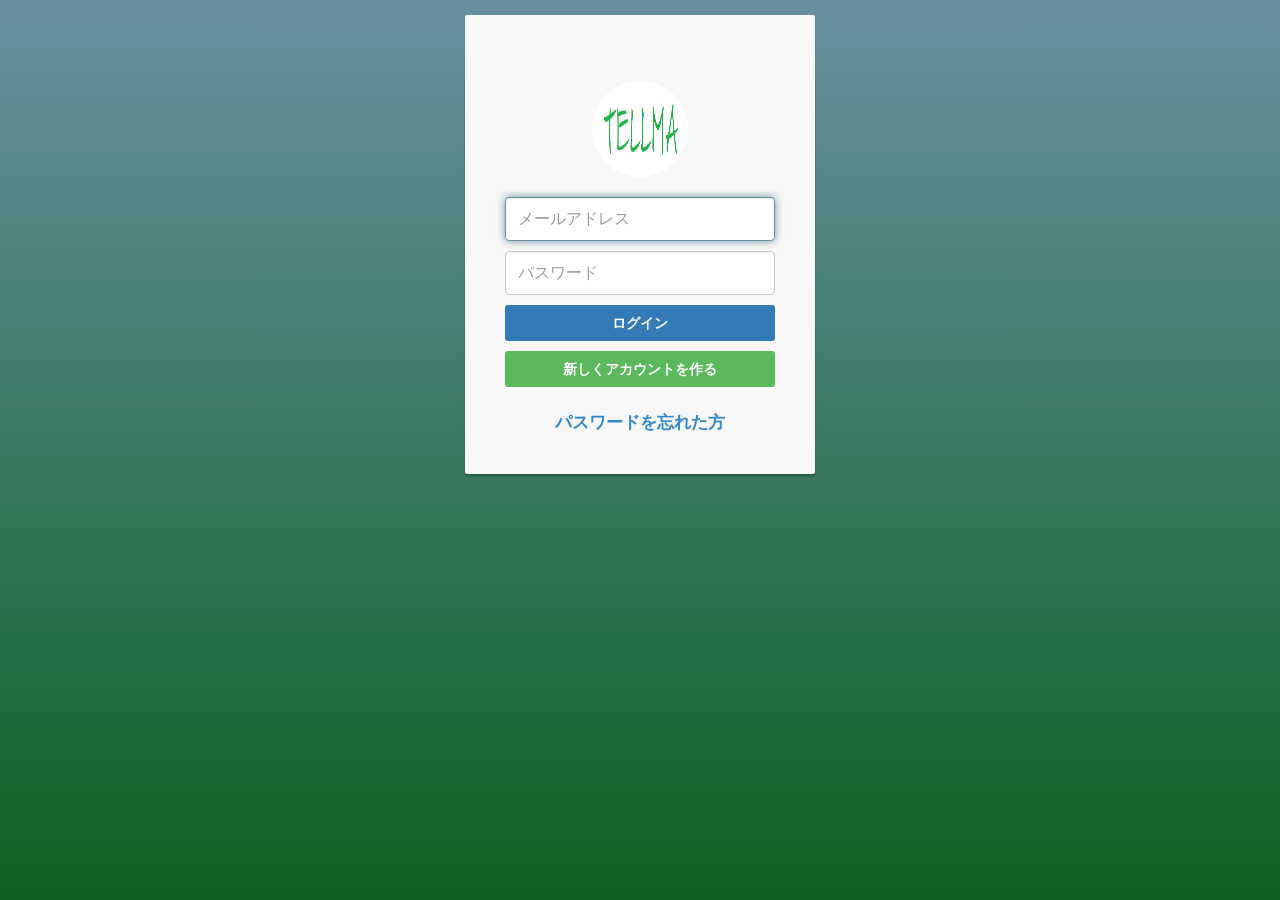
==== www/index.html @ a3631f99 "listfirstを追加。listfirst=bbslist+allclear。更新すると2回以上同じものが出るバグを修正。" ====
<!DOCTYPE HTML>
<html>
  <head>
    <meta charset="utf-8">
    <meta name="viewport" content="width=device-width, initial-scale=1, maximum-scale=1, user-scalable=no">
    <meta http-equiv="Content-Security-Policy" content="default-src * data:; style-src * 'unsafe-inline'; script-src * 'unsafe-inline' 'unsafe-eval'">
    
    <script src="components/loader.js"></script>
    <script src="lib/jquery/jquery-2.1.4.min.js"></script>
    <script src="lib/onsenui/js/onsenui.js"></script>
    <script src="lib/jquery/jquery.switch.js"></script>
    <script src="lib/bootstrap/bootstrap.js"></script>
    <script src="js/bbs.js"></script>
    <script src="js/rent.js"></script>
    <script src="js/login.js"></script>
    <script src="js/app.js"></script>
		<!-- Tuyen san --
  	<script type="text/javascript" src="lib/onsenui/js/angular.js"></script>
  	<script src="lib/onsenui/js/angular-onsenui.js"></script>
  	<script src="lib/socket.io-client/socket.io.js"></script>
		<!--------------->

    <link rel="stylesheet" href="components/loader.css">
    <link rel="stylesheet" href="lib/onsenui/css/onsenui.css">
    <link rel="stylesheet" href="lib/onsenui/css/onsen-css-components.css">
    <link rel="stylesheet" href="lib/jquery/jquery.switch.css">
    <link rel="stylesheet" href="lib/jquery/jquery.switch.theme.css">
    <link rel="stylesheet" href="lib/bootstrap/bootstrap.css">
    <link rel="stylesheet" href="css/style.css">
    <link rel="stylesheet" href="css/login.css">
		<!-- Tuyen san -->
	  <link rel="stylesheet" href="css/font-awesome.css">
	  <link rel="stylesheet" href="css/style-chat.css">
	  <link rel='stylesheet prefetch' href='https://fonts.googleapis.com/css?family=Open+Sans'>
		<!--------------->

    <script>
    //ons.bootstrap()
    ons.ready(function () {
      $("#myNavigator").on('postchange', function(event) {
              //全権取得
              console.log("postchange")
              listfirst();
              
             //console.log("aaa");
            // console.log($("#bbs-detail-var").html())
        });
        $(".btn-signin").html("aaaa");
        console.log($("#bbs-detail-var").html());
        console.log("Onsen UI is ready!");
        
        
    });
    /*
     window.fn.load = function(page) {
     var content = document.getElementById('content');
     var menu = document.getElementById('menu');
     content.load(page)
     .then(menu.close.bind(menu));
     };
     */
    </script>
  </head>
  <body>
  <ons-navigator id="myNavigator" page="page/login/login.html">
  </ons-navigator>
  
  <ons-template id="splitter.html">
    <ons-splitter id="mySplitter">
      <ons-splitter-side id="menu" side="left" collapse swipeable>
        <ons-page>
          <ons-list>
            <ons-list-item onclick="openSlide('page/home.html');listfirst();" tappable>
              Home
            </ons-list-item>
            <ons-list-item onclick="openSlide('page/bbs/bbs-write.html')" tappable>
              Settings
            </ons-list-item>
            <ons-list-item onclick="openSlide('chat.html')" tappable>
              Chat
            </ons-list-item>
          </ons-list>
        </ons-page>
      </ons-splitter-side>
      <ons-splitter-content id="content" page="page/home.html"></ons-splitter-content>
    </ons-splitter>
  </ons-template>
  
  <ons-template id="rent.html">
    <ons-page>
      <ons-list id="rent-lists">
        <ons-list-item class="rent-list" onclick="rentContent()">
          <div class="left"><ons-icon class="list__item__thumbnail" icon="ion-android-bicycle" size="2x"></ons-icon></div>
          <div class="center"><span class="list__item__title">空気入れ貸してください～～</span>
          <span class="list__item__subtitle">引っ越したばっかりで空気入れが無いので、誰か貸してください</span></div>
        </ons-list-item>
        <ons-list-item>
          <div class="left"><ons-icon class="list__item__thumbnail" icon="ion-person" size="2x"></ons-icon></div>
          <div class="center"><span class="list__item__title">脚立求む！！！</span>
          <span class="list__item__subtitle">電球を変えたいので、脚立誰かお貸しして頂けませんか？</span></div>
        </ons-list-item>
        <ons-list-item>
          <div class="left"><ons-icon class="list__item__thumbnail" icon="ion-battery-charging" size="2x"></ons-icon></div>
          <div class="center"><span class="list__item__title">充電器借してください！</span>
          <span class="list__item__subtitle">場所：名古屋工学院専門学校　iPhone用のおねがいします！</span></div>
        </ons-list-item>
      </ons-list>
      <ons-fab position="bottom right" onclick="popOpen('page/rent/rent-write.html')">
        <ons-icon icon="md-edit"></ons-icon>
      </ons-fab>
    </ons-page>
  </ons-template>
  
  <ons-template id="bbs.html">
    <ons-page><!--
      <ons-pull-hook threshold-height="220px" height="180px" id="refresh">
        Pull to refresh
      </ons-pull-hook>-->
      <!--
      <ons-pull-hook id="onRefresh">
        Pull to refresh
      </ons-pull-hook>
      <ons-button align="right" id="btn1" onclick="showPopover(this)">page1</ons-button>
      <ons-button align="right" id="btn2" onclick="bbsList()">page2</ons-button>
      <ons-button align="right" id="btn3" onclick="returnLocation()">page3</ons-button>
      <ons-button align="right" id="btn4" onclick="bbsContent()">page4</ons-button>-->
      <ons-list id="bbs-lists">
      </ons-list>
    
      <ons-speed-dial position="bottom right" direction="left">
        <ons-fab> 
          <ons-icon icon="md-plus"></ons-icon>
        </ons-fab>
        <ons-speed-dial-item class="wirte-ic" onclick="popOpen('page/bbs/bbs-write.html')">
          <ons-icon icon="ion-edit" ></ons-icon>
        </ons-speed-dial-item>
        <ons-speed-dial-item class="book-ic"  onclick="openDialog('location-list')">
          <ons-icon icon="ion-ios-bookmarks"></ons-icon>
        </ons-speed-dial-item>
        <ons-speed-dial-item class="location-ic" onclick="openDialog('location-regi')">
          <ons-icon icon="ion-android-pin"></ons-icon>
        </ons-speed-dial-item>
      </ons-speed-dial>
    </ons-page>
  </ons-template>
  
<ons-template id="bbs-detail.html" var="bbsDetail">
<ons-page>
  <ons-toolbar>
    <div class="left">
      <ons-back-button></ons-back-button>
    </div>
    <div class="center" id="bbs-detail-var" class="cccc">
      <!--熱田まつり開催！-->
    </div>
    <div class="right">
      <ons-toolbar-button id="refresh-icon">
        <ons-icon icon="ion-android-sync" onclick="bbsList()"></ons-icon>
      </ons-toolbar-button>
    </div>
  </ons-toolbar>
  <div id="bbs-detail" class="col" style="font-size:14px">
    <h4 id="bbs-detail-title"><!--第70回海の日名古屋みなと祭花火大会--></h4><br>
    <p id="bbs-detail-content">
    <!--愛知県名古屋市港区 / 名古屋港ガーデンふ頭一帯<br><br>
    開催日時  2016年7月18日（月） 19:30～20:20<br>
    荒天の場合  雨天決行(荒天時は中止)<br>
    打ち上げ場所	打ち上げ場所を地図で見る<br> 
    交通 名古屋市営地下鉄名古屋港駅すぐ、名古屋市営地下鉄築地口駅から徒歩約10分、あおなみ線稲永駅から徒歩約30分　※当日は会場周辺で交通規制あり
    駐車場	× 
    問い合わせ先	052-654-7894　海の日名古屋みなと祭協賛会事務局(名古屋港管理組総務部総務課広報・にぎわい振興室内
    HP	公式ホームページほか、関連サイトはこちら
    有料席	なし</p>-->
      <!--イベント名  熱田まつり（尚武祭）<br>
      日程  2016年06月05日
      時間	10:00～　花火は19:40～20：30頃
      会場名	熱田神宮とその周辺
      イベント内容	
      熱田神宮における最も重要で荘厳な祭。10:00より勅使参向のもと、祭典が執り行われ、境内では終日に亘り武道や芸能が奉納される。夕刻より献灯まきわらが点灯され、神宮公園から花火が約1000発（19：40～20：30頃）も上がる。※花火見物は地下鉄「西高蔵」で。
      熱田まつり奉納行事表
      交通規制について
      料金	無料
      料金詳細	-
      お問い合わせ先	-
      TEL	052-671-4153
      FAX	-
      ホームページ	http://www.atsutajingu.or.jp/jingu/
      アクセス	地下鉄「神宮西」・ＪＲ「熱田」・名鉄「神宮前」
      -->
      <section align="right" style="margin: 12px 8px 3px 0px">
        <ons-button id="bbs-reply"><ons-icon size="15px" icon="ion-reply"></ons-icon><span style="margin-left:10px">記事に返信</span></ons-button>
      </section>
    </div>
    <div id="bbs-cmt-lists">
      <ons-row id="1" style="margin:3px 7px;" class="row bbs-cmt-list">
        <div align="top" style="padding:10px 0px 5px 10px;margin:0px;width:50px;height:50px" class="col bbs-cmt-image">
          <ons-icon icon="ion-person" size="2x"></ons-icon>
        </div>
        <div style="margin:0px;padding:8px 10px 8px 10px;font-size:12px" class="col bbs-cmt-cmt">
          めっちゃいきてぇ～～～<br>
          楽しみすぎてる！！！！！
        </div>
      </ons-row>
    </div>
</ons-page>
</ons-template>

<ons-popover direction="down up" id="popover" cancelable>
  <div style="padding: 10px; text-align: center;">
    <p>
      This is a popover
    </p>
    <p>
      <ons-button onclick="hidePopover()">Close</ons-button>
    </p>
  </div>
</ons-popover>

<!-- Alert ---------------->
<ons-popover id="alert-msg" cancelable>
  <ons-list>
    <ons-list-item class="list__item--tappable list__item__line-height" modifier="chevron">Numbers</ons-list-item>
    <ons-list-item class="list__item--tappable list__item__line-height" modifier="chevron">One</ons-list-item>
    <ons-list-item class="list__item--tappable list__item__line-height" modifier="chevron">Two</ons-list-item>
  </ons-list>
</ons-popover>
<!------------------------->

<ons-list-item id="bbs-list" class="bbs-list bbs-list-seed">
  <span class="keijiban_id" id="0" hidden></span>
  <div class="left"><ons-icon class="list__item__thumbnail" icon="ion-clipboard" size="2x"></ons-icon></div>
  <div class="center"><span class="list__item__title">Cutest kitty</span>
  <span class="list__item__subtitle">On the Internet</span></div>
</ons-list-item>

<!-- Location ------------------>
<ons-dialog id="location-list">
  <div style="text-align: center; padding: 10px;">
      <p>Location List</p>
    <div align="center" id="location-edit">
    <input onchange="locationEdit()" type="checkbox" name="on-off-flip" data-on-text="編集" data-off-text="編集" id="on-off-flip" data-role="flipswitch" >
    </div>
      <ons-list-item tappable>
        <label for="check-1" class="center">
          <ons-input id="location1" modifier="underbar" placeholder="" float value="友人"></ons-input>
        </label>
        <label class="right">
          <ons-input type="checkbox" input-id="check-1" hidden></ons-input>
        </label>
      </ons-list-item>
      <ons-list-item tappable>
        <label for="check-2" class="center">
          <ons-input id="location1" modifier="underbar" placeholder="" float value="学校"></ons-input>
        </label>
        <label class="right">
          <ons-input type="checkbox" input-id="check-2"></ons-input>
        </label>
      </ons-list-item>
      <ons-list-item tappable>
        <label for="check-3" class="center">
          <ons-input id="location1" modifier="underbar" placeholder="" float value="実家"></ons-input>
        </label>
        <label class="right">
          <ons-input type="checkbox" input-id="check-3"></ons-input>
        </label>
      </ons-list-item>
    </ons-list>
    <ons-button id="loclist" onclick="closeDialog('location-list')">閉じる</ons-button>
  </div>
</ons-dialog>

<ons-dialog id="dialog.html" cancelable>
<ons-list>
    <ons-list-item modifier="tappable">
      Foo
    </ons-list-item>
    <ons-list-item modifier="tappable">
      Bar
    </ons-list-item>
    <ons-list-item modifier="tappable">
      Hoge
    </ons-list-item>
  </ons-list>
</ons-dialog>

<ons-dialog id="location-regi">
  <div style="text-align: center; padding: 30px;">
    <p>
      現在位置を登録しますか？
    </p>
    <div><ons-input style="width:200px" id="name" modifier="underbar" placeholder="場所名" float></ons-input></div>
    <ons-button onclick="closeDialog('location-regi')">閉じる</ons-button>
    <ons-button onclick="locationRegi('location-regi')">登録</ons-button>
  </div>
</ons-dialog>

<ons-dialog id="dialog-2.html" cancelable>
  <div class="alert-dialog-footer">
    <ons-list-item tappable onclick="getPhoto2 ()" >写真を撮影する</ons-list-item>
    <ons-list-item tappable onclick="getPhoto ()" >アルバムから選択する</ons-list-item> 
  </div>
</ons-dialog>

<ons-dialog id="load-dialog" style="opacity:0.4">
  <div align="center" >
    <ons-progress-circular indeterminate></ons-progress-circular>
  </div>
</ons-dialog>
<!-- ゴミ ---------
<ons-template id="bbs-write.html">
</ons-template>

<ons-template id="rent-write.html">
</ons-template>

<ons-template id="bbs-content.html">
</ons-template>

<ons-template id="rent-content.html">
</ons-template>

<ons-template id="settings.html">
  <ons-page>
    <ons-toolbar>
      <div class="left">
        <ons-toolbar-button onclick="menuOpen()">
          <ons-icon icon="md-menu"></ons-icon>
        </ons-toolbar-button>
      </div>
      <div class="center">
        Settings
      </div>
    </ons-toolbar>
  </ons-page>
</ons-template>

<ons-template id="about.html">
  <ons-page>
    <ons-toolbar>
      <div class="left">
        <ons-toolbar-button onclick="fn.open()">
          <ons-icon icon="md-menu"></ons-icon>
        </ons-toolbar-button>
      </div>
      <div class="center">
        About
      </div>
    </ons-toolbar>
  </ons-page>
</ons-template>
------------
<!--
<script>  
  $(function(){
    myNavigator.pushPage("page/login/login.html",{ animation : 'lift' });
  });
</script>
-->
</body>
</html>
---- www/components/loader.css ----
/**
 * This is an auto-generated code by Monaca JS/CSS Components.
 * Please do not edit by hand.
 */

/*** <GENERATED> ***/
---- www/lib/onsenui/css/onsenui.css ----
/*! onsenui - v2.0.0-rc.1 - 2016-04-28 */
/*
Copyright 2013-2015 ASIAL CORPORATION

Licensed under the Apache License, Version 2.0 (the "License");
you may not use this file except in compliance with the License.
You may obtain a copy of the License at

   http://www.apache.org/licenses/LICENSE-2.0

Unless required by applicable law or agreed to in writing, software
distributed under the License is distributed on an "AS IS" BASIS,
WITHOUT WARRANTIES OR CONDITIONS OF ANY KIND, either express or implied.
See the License for the specific language governing permissions and
limitations under the License.

 */

@import url("font_awesome/css/font-awesome.min.css");
@import url("ionicons/css/ionicons.min.css");
@import url("material-design-iconic-font/css/material-design-iconic-font.min.css");

/* custom elements */
ons-page, ons-navigator,
ons-split-view, ons-sliding-menu, ons-tabbar,
ons-gesture-detector {
  display: block;
}

ons-navigator,
ons-tabbar {
  position: absolute;
  top: 0;
  left: 0;
  bottom: 0;
  right: 0;
  overflow: hidden;
}

ons-tab {
  -webkit-transform: translate3d(0, 0, 0);
          transform: translate3d(0, 0, 0);
}

ons-page, ons-navigator, ons-tabbar, ons-sliding-menu, ons-split-view {
  z-index: 2;
}

ons-fab {
  z-index: 3;
}

* {
  -webkit-touch-callout: none;
  -webkit-user-select: none;
  -webkit-tap-highlight-color: rgba(0, 0, 0, 0) !important;
}

input, textarea {
  -webkit-user-select: auto;
}

ons-toolbar:not([inline]), ons-bottom-toolbar {
  position: absolute;
  left: 0;
  right: 0;
  z-index: 10000;
}
ons-toolbar:not([inline]) {
  top: 0;
}
ons-bottom-toolbar {
  bottom: 0;
}

.page, .page__content {
  background-color: transparent !important;
  background: transparent !important;
}

.page__content {
  overflow: auto;
  -webkit-overflow-scrolling: touch;
  z-index: 0;
  -ms-touch-action: pan-y;
}

.navigation-bar + .page__background + .page__content {
  margin-top: -1px;
  top: 44px;
}

.navigation-bar--material + .page__background + .page__content {
  top: 56px;
}

.page[status-bar-fill] > .page__content {
  top: 20px;
}

.page[status-bar-fill] > .navigation-bar {
  padding-top: 20px;
  box-sizing: content-box;
}

.page[status-bar-fill] > .navigation-bar + .page__background + .page__content {
  top: 64px;
}

.page[status-bar-fill] > .navigation-bar--material + .page__background + .page__content {
  top: 76px;
}

ons-tabbar[status-bar-fill] > .tab-bar--top__content {
  top: 71px;
}

ons-tabbar[status-bar-fill] > .tab-bar--top {
  padding-top: 22px;
}

ons-tabbar[position="top"] .page[status-bar-fill] > .page__content {
  top: 0px;
}

.navigation-bar + .page__background + .page__content ons-tabbar[status-bar-fill] > .tab-bar--top {
  top: 0px;
}

.navigation-bar + .page__background + .page__content ons-tabbar[status-bar-fill] > .tab-bar--top__content {
  top: 49px;
}

.page-with-bottom-toolbar > .page__content {
  bottom: 44px;
}

ons-dialog[disabled] > .dialog,
ons-alert-dialog[disabled],
ons-popover[disabled] {
  pointer-events: none;
  opacity: 0.75;
}

ons-list-item[disabled] {
   pointer-events: none;
}

ons-pull-hook {
  position: absolute;
  left: 0;
  right: 0;
  margin: auto;
  text-align: center;
  z-index: 20002;
}

ons-splitter {
  overflow: hidden;
}

ons-splitter, ons-splitter-mask, ons-splitter-content, ons-splitter-side {
  display: block;
  position: absolute;
  left: 0;
  right: 0;
  top: 0;
  bottom: 0;
  box-sizing: border-box;
  z-index: 0;
}

ons-splitter-mask {
  z-index: 2;
  background-color: rgba(0, 0, 0, 0.1);
  display: none;
  opacity: 0;
}

ons-splitter-content {
  z-index: 1;
}

ons-splitter-side {
  right: auto;
  z-index: 1;
}

ons-splitter-side[side="right"] {
  right: 0;
  left: auto;
}

ons-splitter-side[mode="collapse"] {
  z-index: 3;
  left: auto;
  right: 100%;
}

ons-splitter-side[side="right"][mode="collapse"] {
  right: auto;
  left: 100%;
}

ons-toolbar-button > ons-icon[icon*="ion-"] {
  font-size: 26px;
}

ons-range {
  display: inline-block;
}

ons-range > input {
  min-width: 50px;
  width: 100%;
}

/*
Copyright 2013-2015 ASIAL CORPORATION

Licensed under the Apache License, Version 2.0 (the "License");
you may not use this file except in compliance with the License.
You may obtain a copy of the License at

   http://www.apache.org/licenses/LICENSE-2.0

Unless required by applicable law or agreed to in writing, software
distributed under the License is distributed on an "AS IS" BASIS,
WITHOUT WARRANTIES OR CONDITIONS OF ANY KIND, either express or implied.
See the License for the specific language governing permissions and
limitations under the License.

 */

ons-carousel {
  display: block;
  position: relative;
  width: 100%;
  overflow: hidden;
}

ons-carousel-item {
  display: block;
  height: 100%;
  visibility: hidden;
}

ons-carousel[fullscreen] {
  position: absolute;
  top: 0px;
  right: 0px;
  left: 0px;
  bottom: 0px;
  box-sizing: border-box;
}

ons-carousel[disabled] {
  pointer-events: none;
  opacity: 0.75;
}

ons-row {
  display: -webkit-box;
  display: -moz-flex;
  display: flex;
  flex-wrap: wrap;
  width: 100%;
  box-sizing: border-box;
}

ons-row[vertical-align="top"], ons-row[align="top"] {
  -webkit-box-align: start;
  box-align: start;
  -moz-align-items: flex-start;
  -ms-grid-row-align: flex-start;
      align-items: flex-start;
}

ons-row[vertical-align="bottom"], ons-row[align="bottom"] {
  -webkit-box-align: end;
  box-align: end;
  -moz-align-items: flex-end;
  -ms-grid-row-align: flex-end;
      align-items: flex-end;
}

ons-row[vertical-align="center"], ons-row[align="center"] {
  -webkit-box-align: center;
  box-align: center;
  -moz-align-items: center;
  -ms-grid-row-align: center;
      align-items: center;
  text-align: inherit;
}

ons-row + ons-row {
  padding-top: 0;
}

ons-col {
  -webkit-box-flex: 1;
  -moz-flex: 1;
  flex: 1;
  display: block;
  width: 100%;
  box-sizing: border-box;
}

ons-col[vertical-align="top"], ons-col[align="top"] {
  align-self: flex-start;
}

ons-col[vertical-align="bottom"], ons-col[align="bottom"] {
  align-self: flex-end; }

ons-col[vertical-align="center"], ons-col[align="center"] {
  -webkit-align-self: center;
  -moz-align-self: center;
  -ms-flex-item-align: center;
  text-align: inherit;
}


/*
Copyright 2013-2015 ASIAL CORPORATION

Licensed under the Apache License, Version 2.0 (the "License");
you may not use this file except in compliance with the License.
You may obtain a copy of the License at

   http://www.apache.org/licenses/LICENSE-2.0

Unless required by applicable law or agreed to in writing, software
distributed under the License is distributed on an "AS IS" BASIS,
WITHOUT WARRANTIES OR CONDITIONS OF ANY KIND, either express or implied.
See the License for the specific language governing permissions and
limitations under the License.

 */

.ons-icon {
  display: inline-block;
  font-style: normal;
  font-weight: normal;
  -webkit-font-smoothing: antialiased;
  -moz-osx-font-smoothing: grayscale;
}

.ons-icon--ion {
  line-height: 0.75em;
  vertical-align: -25%;
}

ons-icon[spin] {
  -webkit-animation: ons-icon-spin 2s infinite linear;
  animation: ons-icon-spin 2s infinite linear;
}

@-webkit-keyframes ons-icon-spin {
  0% {
    -webkit-transform: rotate(0deg);
  }
  100% {
    -webkit-transform: rotate(359deg);
  }
}

@keyframes ons-icon-spin {
  0% {
    -webkit-transform: rotate(0deg);
    transform: rotate(0deg);
  }
  100% {
    -webkit-transform: rotate(359deg);
    transform: rotate(359deg);
  }
}

.ons-icon[rotate="90"] {
  -webkit-transform: rotate(90deg);
  transform: rotate(90deg);
}

.ons-icon[rotate="180"] {
  -webkit-transform: rotate(180deg);
  transform: rotate(180deg);
}

.ons-icon[rotate="270"] {
  -webkit-transform: rotate(270deg);
  transform: rotate(270deg);
}

ons-icon[fixed-width] {
  width: 1.28571429em;
  text-align: center;
}

.ons-icon--lg {
  font-size: 1.33333333em;
  line-height: 0.75em;
  vertical-align: -15%;
}

.ons-icon--2x {
  font-size: 2em;
}

.ons-icon--3x {
  font-size: 3em;
}

.ons-icon--4x {
  font-size: 4em;
}

.ons-icon--5x {
  font-size: 5em;
}

ons-input {
  display: inline-block;
  position: relative;
}

ons-input .text-input__container {
  width: 100%;
  display: inline-block;
}

ons-input .text-input--material__label {
  position: absolute;
  left: 0px;
  top: 2px;
  font-size: 16px;
  font-weight: 400;
  font-family: 'Roboto', 'Noto', sans-serif;
  pointer-events: none;
}

ons-input .text-input__label:not(.text-input--material__label) {
  display: none;
}

ons-input .text-input__label--active {
  transform: translate(0, -75%) scale(0.75);
  -webkit-transform: translate(0, -75%) scale(0.75);
  transform-origin: left top;
  -webkit-transform-origin: left top;
  -webkit-transition: color 0.1s ease-in, -webkit-transform 0.1s ease-in;
  transition: color 0.1s ease-in, -webkit-transform 0.1s ease-in;
  transition: transform 0.1s ease-in, color 0.1s ease-in;
  transition: transform 0.1s ease-in, color 0.1s ease-in, -webkit-transform 0.1s ease-in;
  -webkit-transition: transform 0.1s ease-in, color 0.1s ease-in;
}

ons-input:not([float]) .text-input__label--active {
  display: none;
}

ons-input[disabled] {
  opacity: 0.5;
  pointer-events: none;
}

ons-input input.text-input--material::-webkit-input-placeholder {
  color: transparent;
}

ons-input input.text-input--material::-moz-placeholder {
  color: transparent;
}

ons-input input.text-input--material:-ms-input-placeholder {
  color: transparent;
}

/*
Copyright 2013-2015 ASIAL CORPORATION

Licensed under the Apache License, Version 2.0 (the "License");
you may not use this file except in compliance with the License.
You may obtain a copy of the License at

   http://www.apache.org/licenses/LICENSE-2.0

Unless required by applicable law or agreed to in writing, software
distributed under the License is distributed on an "AS IS" BASIS,
WITHOUT WARRANTIES OR CONDITIONS OF ANY KIND, either express or implied.
See the License for the specific language governing permissions and
limitations under the License.

 */

ons-progress-bar {
  display: block;
}

ons-progress-circular {
  display: inline-block;
  width: 42px;
  height: 42px;
}

ons-progress-circular > svg.progress-circular {
  width: 100%;
  height: 100%;
}

/*
Copyright 2013-2015 ASIAL CORPORATION

Licensed under the Apache License, Version 2.0 (the "License");
you may not use this file except in compliance with the License.
You may obtain a copy of the License at

   http://www.apache.org/licenses/LICENSE-2.0

Unless required by applicable law or agreed to in writing, software
distributed under the License is distributed on an "AS IS" BASIS,
WITHOUT WARRANTIES OR CONDITIONS OF ANY KIND, either express or implied.
See the License for the specific language governing permissions and
limitations under the License.

 */
.ripple {
  display: block;
  position: absolute;
  overflow: hidden;
  top: 0;
  left: 0;
  right: 0;
  bottom: 0;
  pointer-events: none;
}

ons-list-item .ripple__wave, ons-list-item .ripple__background,
.button--material--flat .ripple__wave, .button--material--flat .ripple__background{
  background: rgba(189, 189, 189, 0.3);
}

.ripple__background {
  background: rgba(255, 255, 255, 0.2);
  position: absolute;
  top: 0;
  left: 0;
  right: 0;
  bottom: 0;
  opacity: 0;
  pointer-events: none;
}

.ripple__wave {
  background: rgba(255, 255, 255, 0.2);
  width: 0;
  height: 0;
  border-radius: 50%;
  position: absolute;
  top: 0;
  left: 0;
  z-index: 0;
  pointer-events: none;
}

/*
Copyright 2013-2015 ASIAL CORPORATION

Licensed under the Apache License, Version 2.0 (the "License");
you may not use this file except in compliance with the License.
You may obtain a copy of the License at

   http://www.apache.org/licenses/LICENSE-2.0

Unless required by applicable law or agreed to in writing, software
distributed under the License is distributed on an "AS IS" BASIS,
WITHOUT WARRANTIES OR CONDITIONS OF ANY KIND, either express or implied.
See the License for the specific language governing permissions and
limitations under the License.

*/

ons-sliding-menu {
  position: absolute;
  left: 0px;
  right: 0px;
  top: 0px;
  bottom: 0px;
  z-index: 0;
  overflow-x: hidden;
}

.onsen-sliding-menu__menu,
.onsen-sliding-menu__main {
  position: absolute;
  top: 0px;
  left: 0px;
  bottom: 0px;
  right: 0px;
  z-index: 0;
  margin: 0;
  padding: 0;
}

.onsen-sliding-menu__menu {
  opacity: 0;
}


/*
Copyright 2013-2015 ASIAL CORPORATION

Licensed under the Apache License, Version 2.0 (the "License");
you may not use this file except in compliance with the License.
You may obtain a copy of the License at

   http://www.apache.org/licenses/LICENSE-2.0

Unless required by applicable law or agreed to in writing, software
distributed under the License is distributed on an "AS IS" BASIS,
WITHOUT WARRANTIES OR CONDITIONS OF ANY KIND, either express or implied.
See the License for the specific language governing permissions and
limitations under the License.

*/

ons-split-view {
  position: absolute;
  left: 0px;
  right: 0px;
  top: 0px;
  bottom: 0px;
  z-index: 0;
  overflow: hidden;
}

.onsen-split-view__secondary {
  opacity: 0;
  width: 100%;
}

.onsen-split-view__secondary,
.onsen-split-view__main {
  position: absolute;
  top: 0px;
  left: 0px;
  bottom: 0px;
  right: 0px;
  z-index: 0;
  overflow-x: hidden; 
}
---- www/lib/onsenui/css/onsen-css-components.css ----
html {
  height: 100%;
  width: 100%;
}
body {
  position: absolute;
  top: 0;
  right: 0;
  left: 0;
  bottom: 0;
  padding: 0;
  margin: 0;
  -webkit-text-size-adjust: 100%;
}
*:not(input):not(textarea):not(select) {
  -webkit-user-select: none;
  -moz-user-select: none;
  -ms-user-select: none;
  user-select: none;
}
* {
  -webkit-tap-highlight-color: rgba(0,0,0,0);
}
input:active,
input:focus,
textarea:active,
textarea:focus,
select:active,
select:focus {
  outline: none;
}
h1 {
  font-size: 36px;
}
h2 {
  font-size: 30px;
}
h3 {
  font-size: 24px;
}
h4,
h5,
h6 {
  font-size: 18px;
}
.page {
  font-family: -apple-system, 'Helvetica Neue', Helvetica, Arial, 'Lucida Grande', sans-serif;
  -webkit-font-smoothing: antialiased;
  -moz-osx-font-smoothing: grayscale;
  font-weight: 400;
  font-size: 17px;
  background-color: #f9f9f9;
  position: absolute;
  top: 0px;
  left: 0px;
  right: 0px;
  bottom: 0px;
  overflow: visible;
  font-size: 17px;
  color: #1f1f21;
  -ms-overflow-style: none;
  -webkit-transform: translate3d(0, 0, 0);
  -moz-transform: translate3d(0, 0, 0);
  -o-transform: translate3d(0, 0, 0);
  transform: translate3d(0, 0, 0);
}
.page::-webkit-scrollbar {
  display: none;
}
.page__content {
  background-color: #f9f9f9;
  position: absolute;
  top: 0px;
  left: 0px;
  right: 0px;
  bottom: 0px;
  -webkit-box-sizing: border-box;
  -moz-box-sizing: border-box;
  box-sizing: border-box;
}
.page__background {
  background-color: #f9f9f9;
  position: absolute;
  top: 0px;
  left: 0px;
  right: 0px;
  bottom: 0px;
  -webkit-box-sizing: border-box;
  -moz-box-sizing: border-box;
  box-sizing: border-box;
}
.content-padded {
  padding: 8px;
}
.page--material {
  font-family: 'Roboto', 'Noto', sans-serif;
  -webkit-font-smoothing: antialiased;
}
.page--material__content {
  font-family: 'Roboto', 'Noto', sans-serif;
  -webkit-font-smoothing: antialiased;
  font-weight: 400;
}
.page--material__content h1,
.page--material__content h2,
.page--material__content h3,
.page--material__content h4,
.page--material__content h5 {
  font-family: 'Roboto', 'Noto', sans-serif;
  -webkit-font-smoothing: antialiased;
  font-weight: 400;
}
.page--material__background {
  background-color: #fff;
}
/* topdoc
  name: Switch
  class: switch
  modifiers:
    :focus: Focus state
    :disabled: Disabled state
  markup:
    <label class="switch">
      <input type="checkbox" class="switch__input">
      <div class="switch__toggle">
        <div class="switch__handle"></div>
      </div>
    </label>
    <label class="switch">
      <input type="checkbox" class="switch__input" checked>
      <div class="switch__toggle">
        <div class="switch__handle"></div>
      </div>
    </label>
    <label class="switch">
      <input type="checkbox" class="switch__input" disabled>
      <div class="switch__toggle">
        <div class="switch__handle"></div>
      </div>
    </label>
*/
.switch {
  position: relative;
  display: inline-block;
  vertical-align: top;
  -webkit-box-sizing: border-box;
  -moz-box-sizing: border-box;
  box-sizing: border-box;
  -webkit-background-clip: padding-box;
  background-clip: padding-box;
  position: relative;
  overflow: hidden;
  min-width: 51px;
  font-size: 17px;
  padding: 0 20px;
  border: none;
  overflow: visible;
  width: 51px;
  height: 32px;
  z-index: 0;
  text-align: left;
}
.switch__input {
  position: absolute;
  overflow: hidden;
  right: 0px;
  top: 0px;
  left: 0px;
  bottom: 0px;
  padding: 0;
  border: 0;
  opacity: 0.001;
  z-index: 1;
  vertical-align: top;
  outline: none;
  width: 100%;
  height: 100%;
  margin: 0;
  -webkit-appearance: none;
  appearance: none;
  z-index: -1;
}
.switch__toggle {
  background-color: #fff;
  position: absolute;
  top: 0px;
  left: 0px;
  right: 0px;
  bottom: 0px;
  -webkit-border-radius: 30px;
  border-radius: 30px;
  -webkit-transition-property: all;
  -moz-transition-property: all;
  -o-transition-property: all;
  transition-property: all;
  -webkit-transition-duration: 0.35s;
  -moz-transition-duration: 0.35s;
  -o-transition-duration: 0.35s;
  transition-duration: 0.35s;
  -webkit-transition-timing-function: ease-out;
  -moz-transition-timing-function: ease-out;
  -o-transition-timing-function: ease-out;
  transition-timing-function: ease-out;
  -webkit-box-shadow: inset 0 0 0 2px #e5e5e5;
  box-shadow: inset 0 0 0 2px #e5e5e5;
}
.switch__handle {
  -webkit-box-sizing: border-box;
  -moz-box-sizing: border-box;
  box-sizing: border-box;
  -webkit-background-clip: padding-box;
  background-clip: padding-box;
  position: absolute;
  content: '';
  -webkit-border-radius: 28px;
  border-radius: 28px;
  height: 28px;
  width: 28px;
  background-color: #fff;
  left: 1px;
  top: 2px;
  -webkit-transition-property: all;
  -moz-transition-property: all;
  -o-transition-property: all;
  transition-property: all;
  -webkit-transition-duration: 0.35s;
  -moz-transition-duration: 0.35s;
  -o-transition-duration: 0.35s;
  transition-duration: 0.35s;
  -webkit-transition-timing-function: cubic-bezier(0.59, 0.01, 0.5, 0.99);
  -moz-transition-timing-function: cubic-bezier(0.59, 0.01, 0.5, 0.99);
  -o-transition-timing-function: cubic-bezier(0.59, 0.01, 0.5, 0.99);
  transition-timing-function: cubic-bezier(0.59, 0.01, 0.5, 0.99);
  -webkit-box-shadow: 0 0 0 1px #e4e4e4, 0 3px 2px rgba(0,0,0,0.25);
  box-shadow: 0 0 0 1px #e4e4e4, 0 3px 2px rgba(0,0,0,0.25);
}
.switch--active .switch__handle {
  -webkit-transition-duration: 0s;
  -moz-transition-duration: 0s;
  -o-transition-duration: 0s;
  transition-duration: 0s;
}
input:checked + .switch__toggle {
  -webkit-box-shadow: inset 0 0 0 2px #5198db;
  box-shadow: inset 0 0 0 2px #5198db;
  background-color: #5198db;
}
input:checked + .switch__toggle .switch__handle {
  left: 21px;
  -webkit-box-shadow: 0 3px 2px rgba(0,0,0,0.25);
  box-shadow: 0 3px 2px rgba(0,0,0,0.25);
}
input:disabled + .switch__toggle {
  opacity: 0.3;
  cursor: default;
  pointer-events: none;
}
.switch__touch {
  position: absolute;
  top: -5px;
  bottom: -5px;
  left: -10px;
  right: -10px;
}
/* topdoc
  name: Material Switch
  use: Switch
  modifiers:
    :focus: Focus state
    :disabled: Disabled state
  markup:
    <label class="switch switch--material">
      <input type="checkbox" class="switch__input switch--material__input">
      <div class="switch__toggle switch--material__toggle">
        <div class="switch__handle switch--material__handle">
        </div>
      </div>
    </label>
    <label class="switch switch--material">
      <input type="checkbox" class="switch__input switch--material__input" checked>
      <div class="switch__toggle switch--material__toggle">
        <div class="switch__handle switch--material__handle">
        </div>
      </div>
    </label>
    <label class="switch switch--material">
      <input type="checkbox" class="switch__input switch--material__input" disabled>
      <div class="switch__toggle switch--material__toggle">
        <div class="switch__handle switch--material__handle">
        </div>
      </div>
    </label>
*/
.switch.switch--material {
  width: 36px;
  height: 24px;
  padding: 0 10px;
  min-width: 36px;
}
.switch.switch--material .switch__toggle {
  background-color: #b0afaf;
  margin-top: 5px;
  height: 14px;
  -webkit-box-shadow: none;
  box-shadow: none;
}
.switch.switch--material .switch__input {
  position: absolute;
  overflow: hidden;
  right: 0px;
  top: 0px;
  left: 0px;
  bottom: 0px;
  padding: 0;
  border: 0;
  opacity: 0.001;
  z-index: 1;
  vertical-align: top;
  outline: none;
  width: 100%;
  height: 100%;
  margin: 0;
  -webkit-appearance: none;
  appearance: none;
  z-index: -1;
}
.switch.switch--material .switch__handle {
  background-color: #f1f1f1;
  left: 0px;
  margin-top: -5px;
  width: 20px;
  height: 20px;
  -webkit-box-shadow: 0 4px 5px 0 rgba(0,0,0,0.14), 0 1px 10px 0 rgba(0,0,0,0.12), 0 2px 4px -1px rgba(0,0,0,0.4);
  box-shadow: 0 4px 5px 0 rgba(0,0,0,0.14), 0 1px 10px 0 rgba(0,0,0,0.12), 0 2px 4px -1px rgba(0,0,0,0.4);
}
.switch.switch--material input:checked + .switch__toggle {
  background-color: #77c2bb;
  -webkit-box-shadow: none;
  box-shadow: none;
}
.switch.switch--material input:checked + .switch__toggle .switch__handle {
  left: 16px;
  background-color: #009688;
  -webkit-box-shadow: 0 2px 2px 0 rgba(0,0,0,0.14), 0 1px 5px 0 rgba(0,0,0,0.12), 0 3px 1px -2px rgba(0,0,0,0.2);
  box-shadow: 0 2px 2px 0 rgba(0,0,0,0.14), 0 1px 5px 0 rgba(0,0,0,0.12), 0 3px 1px -2px rgba(0,0,0,0.2);
}
.switch.switch--material input:disabled + .switch__toggle {
  opacity: 0.3;
  cursor: default;
  pointer-events: none;
}
.switch.switch--material .switch__handle:before {
  background: transparent;
  content: '';
  display: block;
  width: 100%;
  height: 100%;
  -webkit-border-radius: 50%;
  border-radius: 50%;
  z-index: -1;
  -webkit-box-shadow: 0px 0px 0px 0px rgba(0,0,0,0.12);
  box-shadow: 0px 0px 0px 0px rgba(0,0,0,0.12);
  -webkit-transition: -webkit-box-shadow 0.1s linear;
  -moz-transition: box-shadow 0.1s linear;
  -o-transition: box-shadow 0.1s linear;
  transition: box-shadow 0.1s linear;
}
.switch.switch--material.switch--active .switch__handle:before {
  -webkit-box-shadow: 0px 0px 0px 14px rgba(0,0,0,0.12);
  box-shadow: 0px 0px 0px 14px rgba(0,0,0,0.12);
}
.switch.switch--material.switch--active input:checked + .switch__toggle .switch__handle:before {
  -webkit-box-shadow: 0px 0px 0px 14px rgba(0,150,136,0.2);
  box-shadow: 0px 0px 0px 14px rgba(0,150,136,0.2);
}
.switch.switch--material .switch__touch {
  position: absolute;
  top: -10px;
  bottom: -10px;
  left: -15px;
  right: -15px;
}
/* topdoc
  name: Range
  class: range
  modifiers:
    :active: Active state
    :disabled: Disabled state
    :focus: Focused
  markup:
    <input type="range" class="range">
    <input type="range" class="range" disabled>
  showcase:
    <div class="navigation-bar">
        <div class="navigation-bar__item center full">
            <h1 class="navigation-bar__title">Range</h1>
        </div>
    </div>

    <div style="padding:8px">
      <input type="range" class="range" style="width:100%" value="0">
    </div>

    <div style="padding:8px">
      <input type="range" class="range" style="width:100%" value="30">
    </div>

    <div style="padding:8px">
      <input type="range" class="range" style="width:100%" value="60">
    </div>

    <div style="padding:8px">
      <input type="range" class="range" style="width:100%" value="90">
    </div>
*/
.range {
  padding: 0;
  margin: 0;
  font: inherit;
  color: inherit;
  background: transparent;
  border: none;
  line-height: normal;
  -webkit-box-sizing: border-box;
  -moz-box-sizing: border-box;
  box-sizing: border-box;
  -webkit-background-clip: padding-box;
  background-clip: padding-box;
  vertical-align: top;
  outline: none;
  line-height: 1;
  -webkit-appearance: none;
  -webkit-border-radius: 4px;
  border-radius: 4px;
  border: none;
  height: 2px;
  -webkit-border-radius: 0;
  border-radius: 0;
  -webkit-border-radius: 3px;
  border-radius: 3px;
  background-image: -webkit-gradient(linear, left top, left bottom, from(#ccc), to(#ccc));
  background-image: -webkit-linear-gradient(#ccc, #ccc);
  background-image: -moz-linear-gradient(#ccc, #ccc);
  background-image: -o-linear-gradient(#ccc, #ccc);
  background-image: linear-gradient(#ccc, #ccc);
  background-position: left center;
  -webkit-background-size: 100% 2px;
  background-size: 100% 2px;
  background-repeat: no-repeat;
  overflow: hidden;
  height: 32px;
}
.range::-moz-range-track {
  position: relative;
  border: none;
  background-color: #ccc;
  height: 2px;
  border-radius: 30px;
  box-shadow: none;
  top: 0;
  margin: 0;
  padding: 0;
}
.range::-ms-track {
  position: relative;
  border: none;
  background-color: #ccc;
  height: 0;
  border-radius: 30px;
}
.range::-webkit-slider-thumb {
  cursor: pointer;
  -webkit-appearance: none;
  position: relative;
  height: 29px;
  width: 29px;
  background-color: #fff;
  border: 1px solid #ccc;
  -webkit-border-radius: 30px;
  border-radius: 30px;
  -webkit-box-shadow: none;
  box-shadow: none;
  top: 0;
  margin: 0;
  padding: 0;
}
.range::-moz-range-thumb {
  cursor: pointer;
  position: relative;
  height: 29px;
  width: 29px;
  background-color: #fff;
  border: 1px solid #ccc;
  border-radius: 30px;
  box-shadow: none;
  margin: 0;
  padding: 0;
}
.range::-ms-thumb {
  cursor: pointer;
  position: relative;
  height: 29px;
  width: 29px;
  background-color: #fff;
  border: 1px solid #ccc;
  border-radius: 30px;
  box-shadow: none;
  top: 0;
  margin: 0;
  padding: 0;
}
.range::-webkit-slider-thumb:before {
  position: absolute;
  top: 13px;
  right: 28px;
  left: -10000px;
  height: 2px;
  background-color: rgba(24,103,194,0.81);
  content: '';
  margin: 0;
  padding: 0;
}
.range::-ms-fill-lower {
  height: 2px;
  background-color: rgba(24,103,194,0.81);
}
.range::-ms-tooltip {
  display: none;
}
.range:disabled {
  opacity: 0.3;
  cursor: default;
  pointer-events: none;
}
.range__left {
  position: relative;
  top: 17px;
  height: 2px;
  width: 0;
  background-color: rgba(24,103,194,0.81);
  pointer-events: none;
}
[disabled] > .range__left,
.range--material:disabled + .range__left {
  visibility: hidden;
}
/* topdoc
  name: Material Range
  use: Range
  modifiers:
    :active: Active state
    :disabled: Disabled state
    :focus: Focused
  markup:
    <input type="range" class="range range--material">
    <input type="range" class="range range--material" disabled>
*/
.range--material {
  background-image: -webkit-gradient(linear, left top, left bottom, from(#e0e0e0), to(#e0e0e0));
  background-image: -webkit-linear-gradient(#e0e0e0, #e0e0e0);
  background-image: -moz-linear-gradient(#e0e0e0, #e0e0e0);
  background-image: -o-linear-gradient(#e0e0e0, #e0e0e0);
  background-image: linear-gradient(#e0e0e0, #e0e0e0);
  background-position: center;
  -webkit-background-size: 100% 2px;
  background-size: 100% 2px;
  overflow: visible;
}
.range--material::-webkit-slider-thumb {
  top: 1px;
  border: none;
  height: 36px;
  width: 14px;
  -webkit-border-radius: 0;
  border-radius: 0;
  background-color: transparent;
  background-image: -webkit-radial-gradient(7px, circle 6px, #009688 0%, #009688 6px, transparent 7px);
  background-image: radial-gradient(circle 6px at 7px, #009688 0%, #009688 6px, transparent 7px);
  margin-top: -1px;
}
.range--material::-moz-range-thumb {
  top: 1px;
  border: 3px solid #e0e0e0;
  height: 12px;
  width: 12px;
  border-radius: 100%;
  border-color: #009688;
  background-color: #009688;
}
.range--material::-moz-range-track {
  background-color: #e0e0e0;
}
.range--material::-ms-thumb {
  margin-top: 1px;
  border: none;
  height: 12px;
  width: 12px;
  border-radius: 100%;
  border-color: #009688;
  background-color: #009688;
}
.range--material:focus::-moz-range-thumb {
  border-color: #009688;
  background-color: #009688;
}
.range--material::-moz-range-thumb:before {
  display: none;
}
.range--material::-webkit-slider-thumb:before {
  display: none;
}
.range--material::-ms-fill-lower {
  background-color: #009688;
}
.range--material::-moz-range-thumb:after {
  margin-top: -3px;
  margin-left: -3px;
  content: '';
  display: block;
  border: 0px;
  border-radius: 100%;
  height: 12px;
  width: 12px;
  background-color: #009688;
  opacity: 0.2;
  -moz-transition: -moz-transform 0.1s linear;
  transition: transform 0.1s linear;
}
.range--material::-webkit-slider-thumb:after {
  margin-top: -3px;
  margin-left: -3px;
  content: '';
  display: block;
  border: 0px;
  -webkit-border-radius: 100%;
  border-radius: 100%;
  height: 12px;
  width: 12px;
  background-color: #009688;
  opacity: 0.2;
  -webkit-transition: -webkit-transform 0.1s linear;
  transition: transform 0.1s linear;
  display: inline-block;
  margin-left: 1px;
  margin-top: 12px;
}
.range--material::-ms-fill-upper {
  margin-top: -6px;
  margin-left: -6px;
  content: '';
  display: block;
  border: 0px;
  border-radius: 100%;
  height: 12px;
  width: 12px;
  background-color: #009688;
  opacity: 0.2;
  transition: transform 0.1s linear;
}
.range--material:active::-webkit-slider-thumb:after {
  -webkit-transform: scale(2.5);
  transform: scale(2.5);
}
.range--material:active::-moz-range-thumb:after {
  -moz-transform: scale(2.5);
  transform: scale(2.5);
}
.range--material:active::-ms-fill-upper {
  -ms-transform: scale(2.5);
  transform: scale(2.5);
}
.range--material__left {
  background-color: #009688;
}
/* topdoc
  name: Navigation Bar
  class: navigation-bar
  markup:
    <div class="navigation-bar">
      <div class="navigation-bar__center">Navigation Bar</div>
    </div>
*/
.navigation-bar {
  font-family: -apple-system, 'Helvetica Neue', Helvetica, Arial, 'Lucida Grande', sans-serif;
  -webkit-font-smoothing: antialiased;
  -moz-osx-font-smoothing: grayscale;
  font-weight: 400;
  font-size: 17px;
  -webkit-box-sizing: border-box;
  -moz-box-sizing: border-box;
  box-sizing: border-box;
  -webkit-background-clip: padding-box;
  background-clip: padding-box;
  white-space: nowrap;
  overflow: hidden;
  word-spacing: 0;
  padding: 0;
  margin: 0;
  font: inherit;
  color: inherit;
  background: transparent;
  border: none;
  line-height: normal;
  cursor: default;
  -webkit-user-select: none;
  -moz-user-select: none;
  -ms-user-select: none;
  user-select: none;
  z-index: 2;
  display: block;
  height: 44px;
  padding-left: 0;
  padding-right: 0;
  background: #fff;
  color: #1f1f21;
  -webkit-box-shadow: none;
  box-shadow: none;
  border-bottom: 1px solid #bbb;
  font-weight: 400;
  width: 100%;
  white-space: nowrap;
  overflow: visible;
}
@media (-webkit-min-device-pixel-ratio: 2), (min-resolution: 192dpi) {
  .navigation-bar {
    border-bottom: none;
    -webkit-background-size: 100% 1px;
    background-size: 100% 1px;
    background-repeat: no-repeat;
    background-position: bottom;
    background-image: -webkit-linear-gradient(90deg, #bbb, #bbb 50%, transparent 50%);
    background-image: -moz-linear-gradient(90deg, #bbb, #bbb 50%, transparent 50%);
    background-image: -o-linear-gradient(90deg, #bbb, #bbb 50%, transparent 50%);
    background-image: linear-gradient(0deg, #bbb, #bbb 50%, transparent 50%);
  }
}
.navigation-bar__bg {
  background: #fff;
}
.navigation-bar__item,
.navigation-bar__left,
.navigation-bar__right,
.navigation-bar__center {
  -webkit-box-sizing: border-box;
  -moz-box-sizing: border-box;
  box-sizing: border-box;
  -webkit-background-clip: padding-box;
  background-clip: padding-box;
  padding: 0;
  margin: 0;
  font: inherit;
  color: inherit;
  background: transparent;
  border: none;
  line-height: normal;
  height: 44px;
  vertical-align: top;
  overflow: visible;
  display: block;
  vertical-align: middle;
  float: left;
}
.navigation-bar__left {
  max-width: 50%;
  width: 27%;
  text-align: left;
  line-height: 44px;
}
.navigation-bar__right {
  max-width: 50%;
  width: 27%;
  text-align: right;
  line-height: 44px;
}
.navigation-bar__center {
  width: 46%;
  text-align: center;
  line-height: 44px;
  font-size: 17px;
  font-weight: 500;
  color: #1f1f21;
}
.navigation-bar__title {
  line-height: 44px;
  font-size: 17px;
  font-weight: 500;
  color: #1f1f21;
  margin: 0;
  padding: 0;
  overflow: visible;
}
.navigation-bar__center:first-child:last-child {
  width: 100%;
}
/* topdoc
  name: Navigation Bar Item
  use: Toolbar Button, Navigation Bar
  markup:
    <div class="navigation-bar">
      <div class="navigation-bar__left">
        <span class="toolbar-button--quiet">
          <i class="ion-navicon" style="font-size:32px; vertical-align:-6px;"></i>
        </span>
      </div>

      <div class="navigation-bar__center">
        Navigation Bar
      </div>

      <div class="navigation-bar__right">
        <span class="toolbar-button--quiet">Label</span>
      </div>
    </div>
*/
/* topdoc
  name: Navigation Bar with Outline Button
  use: Toolbar Button, Navigation Bar
  markup:
    <!-- Prerequisite=This example use ionicons(http://ionicons.com) to display icons. -->
    <div class="navigation-bar">
      <div class="navigation-bar__left">
        <span class="toolbar-button--outline">
          <i class="ion-navicon" style="font-size:32px; vertical-align:-6px;"></i>
        </span>
      </div>

      <div class="navigation-bar__center">
        Title
      </div>

      <div class="navigation-bar__right">
        <span class="toolbar-button--outline">Button</span>
      </div>
    </div>
*/
/* topdoc
  name: Transparent Navigation Bar
  class: navigation-bar--transparent
  use: Toolbar Button, Navigation Bar
  markup:
    <div class="navigation-bar navigation-bar--transparent">
      <div class="navigation-bar__left">
        <span class="toolbar-button--quiet">
          <i class="ion-navicon" style="font-size:32px; vertical-align:-6px;"></i>
        </span>
      </div>
      <div class="navigation-bar__center">
        Navigation Bar
      </div>
      <div class="navigation-bar__right">
        <span class="toolbar-button--quiet">Label</span>
      </div>
    </div>
*/
.navigation-bar--transparent {
  background-color: transparent;
  background-image: none;
  border: none;
}
/* topdoc
  name: Navigation Bar with Outline Button
  use: Toolbar Button, Navigation Bar
  markup:
    <!-- Prerequisite=This example use ionicons(http://ionicons.com) to display icons. -->
    <div class="navigation-bar">
      <div class="navigation-bar__left">
        <span class="toolbar-button--outline">
          <i class="ion-navicon" style="font-size:32px; vertical-align:-6px;"></i>
        </span>
      </div>

      <div class="navigation-bar__center">
        Title
      </div>

      <div class="navigation-bar__right">
        <span class="toolbar-button--outline">Button</span>
      </div>
    </div>
*/
/* topdoc
  name: Transparent Navigation Bar
  class: navigation-bar--transparent
  use: Toolbar Button, Navigation Bar
  markup:
    <!-- Prerequisite=This example use ionicons(http://ionicons.com) to display icons. -->
    <div class="navigation-bar navigation-bar--transparent">
      <div class="navigation-bar__left">
        <span class="toolbar-button--quiet">
          <i class="ion-navicon" style="font-size:32px; vertical-align:-6px;"></i>
        </span>
      </div>
      <div class="navigation-bar__center">
        Navigation Bar
      </div>
      <div class="navigation-bar__right">
        <span class="toolbar-button--quiet">Label</span>
      </div>
    </div>
*/
.navigation-bar--transparent {
  background-color: transparent;
  background-image: none;
  border: none;
}
/* topdoc
  name: Bottom Bar
  class: bottom-bar
  use: Navigation Bar
  markup:
    <div class="bottom-bar">
      <div class="bottom-bar__line-height" style="text-align:center">Bottom Toolbar</div>
    </div>
*/
.bottom-bar {
  font-family: -apple-system, 'Helvetica Neue', Helvetica, Arial, 'Lucida Grande', sans-serif;
  -webkit-font-smoothing: antialiased;
  -moz-osx-font-smoothing: grayscale;
  font-weight: 400;
  font-size: 17px;
  -webkit-box-sizing: border-box;
  -moz-box-sizing: border-box;
  box-sizing: border-box;
  -webkit-background-clip: padding-box;
  background-clip: padding-box;
  white-space: nowrap;
  overflow: hidden;
  word-spacing: 0;
  padding: 0;
  margin: 0;
  font: inherit;
  color: inherit;
  background: transparent;
  border: none;
  line-height: normal;
  cursor: default;
  -webkit-user-select: none;
  -moz-user-select: none;
  -ms-user-select: none;
  user-select: none;
  z-index: 2;
  display: block;
  height: 44px;
  padding-left: 0;
  padding-right: 0;
  background: #fff;
  color: #1f1f21;
  -webkit-box-shadow: none;
  box-shadow: none;
  font-weight: 400;
  border-bottom: none;
  border-top: 1px solid #bbb;
  position: absolute;
  bottom: 0px;
  right: 0px;
  left: 0px;
}
@media (-webkit-min-device-pixel-ratio: 2), (min-resolution: 192dpi) {
  .bottom-bar {
    border-top: none;
    -webkit-background-size: 100% 1px;
    background-size: 100% 1px;
    background-repeat: no-repeat;
    background-position: top;
    background-image: -webkit-linear-gradient(270deg, #bbb, #bbb 50%, transparent 50%);
    background-image: -moz-linear-gradient(270deg, #bbb, #bbb 50%, transparent 50%);
    background-image: -o-linear-gradient(270deg, #bbb, #bbb 50%, transparent 50%);
    background-image: linear-gradient(180deg, #bbb, #bbb 50%, transparent 50%);
  }
}
.bottom-bar__line-height {
  line-height: 44px;
  padding-bottom: 0;
  padding-top: 0;
}
.bottom-bar--transparent {
  background-color: transparent;
  background-image: none;
  border: none;
}
/* topdoc
  name: Navigation Bar with Segment
  class: navigation-bar
  hint: .navigation-bar .button-bar
  use: Segment, Navigation Bar
  markup:
    <div class="navigation-bar">
      <div class="navigation-bar__center">
        <div class="button-bar" style="width:200px;margin:7px 50px;">
          <div class="button-bar__item">
            <input type="radio" name="navi-segment-a" checked>
            <div class="button-bar__button">One</div>
          </div>

          <div class="button-bar__item">
            <input type="radio" name="navi-segment-a">
            <div class="button-bar__button">Two</div>
          </div>
        </div>
      </div>
    </div>
*/
/* topdoc
  name: Material Navigation Bar
  class: navigation-bar--material
  use: Toolbar Button, Navigation Bar
  markup:
    <div class="navigation-bar navigation-bar--material">
      <div class="navigation-bar__center navigation-bar--material__center">
        Title
      </div>
    </div>
*/
.navigation-bar--material {
  display: -webkit-box;
  display: -webkit-flex;
  display: -moz-box;
  display: -ms-flexbox;
  display: flex;
  -webkit-flex-wrap: nowrap;
  -ms-flex-wrap: nowrap;
  flex-wrap: nowrap;
  -webkit-box-pack: justify;
  -webkit-justify-content: space-between;
  -moz-box-pack: justify;
  -ms-flex-pack: justify;
  justify-content: space-between;
  height: 56px;
  border-bottom: 0;
  -webkit-box-shadow: 0 1px 5px rgba(0,0,0,0.3);
  box-shadow: 0 1px 5px rgba(0,0,0,0.3);
  padding: 0;
  background-color: #009688;
  -webkit-background-size: 0;
  background-size: 0;
}
.navigation-bar--noshadow {
  -webkit-box-shadow: none;
  box-shadow: none;
  background-image: none;
  border-bottom: none;
}
.navigation-bar--material__left,
.navigation-bar--material__right {
  font-family: 'Roboto', 'Noto', sans-serif;
  -webkit-font-smoothing: antialiased;
  font-size: 20px;
  font-weight: 500;
  color: #fff;
  height: 56px;
  min-width: 72px;
  width: auto;
  float: initial;
  line-height: 56px;
}
.navigation-bar--material__center {
  font-family: 'Roboto', 'Noto', sans-serif;
  -webkit-font-smoothing: antialiased;
  font-size: 20px;
  font-weight: 500;
  color: #fff;
  height: 56px;
  width: auto;
  -webkit-box-flex: 1;
  -webkit-flex-grow: 1;
  -moz-box-flex: 1;
  -ms-flex-positive: 1;
  flex-grow: 1;
  overflow: hidden;
  text-overflow: ellipsis;
  text-align: left;
  float: initial;
  line-height: 56px;
}
.navigation-bar--material__center:first-child {
  margin-left: 16px;
}
.navigation-bar--material__center:last-child {
  margin-right: 16px;
}
.navigation-bar--material__left:empty,
.navigation-bar--material__right:empty {
  min-width: 16px;
}
/* topdoc
  name: Material Navigation Bar with Icons
  class: navigation-bar--material
  use: Toolbar Button, Material Navigation Bar
  hint: .navigation-bar--material
  markup:
    <div class="navigation-bar navigation-bar--material">
      <div class="navigation-bar__left navigation-bar--material__left">
        <span class="toolbar-button toolbar-button--material">
          <i class="zmdi zmdi-menu"></i>
        </span>
      </div>
      <div class="navigation-bar__center navigation-bar--material__center">
        Title
      </div>
      <div class="navigation-bar__right navigation-bar--material__right">
        <span class="toolbar-button toolbar-button--material">
          <i class="zmdi zmdi-search"></i>
        </span>
        <span class="toolbar-button toolbar-button--material">
          <i class="zmdi zmdi-favorite"></i>
        </span>
        <span class="toolbar-button toolbar-button--material">
          <i class="zmdi zmdi-more-vert"></i>
        </span>
      </div>
    </div>
*/
/* topdoc
  name: Button
  class: button
  modifiers:
    :active: Active state
    :disabled: Disabled state
    :focus: Focused
  markup:
    <button class="button">Button</button>
    <button class="button" disabled>Button</button>
*/
.button {
  position: relative;
  display: inline-block;
  vertical-align: top;
  -webkit-box-sizing: border-box;
  -moz-box-sizing: border-box;
  box-sizing: border-box;
  -webkit-background-clip: padding-box;
  background-clip: padding-box;
  padding: 0;
  margin: 0;
  font: inherit;
  color: inherit;
  background: transparent;
  border: none;
  line-height: normal;
  font-family: -apple-system, 'Helvetica Neue', Helvetica, Arial, 'Lucida Grande', sans-serif;
  -webkit-font-smoothing: antialiased;
  -moz-osx-font-smoothing: grayscale;
  font-weight: 400;
  font-size: 17px;
  cursor: default;
  -webkit-user-select: none;
  -moz-user-select: none;
  -ms-user-select: none;
  user-select: none;
  text-overflow: ellipsis;
  white-space: nowrap;
  overflow: hidden;
  height: auto;
  text-decoration: none;
  padding: 4px 10px;
  font-size: 17px;
  line-height: 32px;
  letter-spacing: 0;
  color: #fff;
  vertical-align: middle;
  background-color: rgba(24,103,194,0.81);
  border: 0px solid currentColor;
  -webkit-border-radius: 3px;
  border-radius: 3px;
  -webkit-transition: none;
  -moz-transition: none;
  -o-transition: none;
  transition: none;
}
.button:hover {
  -webkit-transition: none;
  -moz-transition: none;
  -o-transition: none;
  transition: none;
}
.button:active {
  background-color: rgba(24,103,194,0.81);
  -webkit-transition: none;
  -moz-transition: none;
  -o-transition: none;
  transition: none;
  opacity: 0.2;
}
.button:focus {
  outline: 0;
}
.button:disabled,
.button[disabled] {
  opacity: 0.3;
  cursor: default;
  pointer-events: none;
}
/* topdoc
  name: Outline Button
  class: button--outline
  use: Button
  markup:
    <button class="button button--outline">Button</button>
    <button class="button button--outline" disabled>Button</button>
*/
.button--outline {
  background-color: transparent;
  border: 1px solid rgba(24,103,194,0.81);
  color: rgba(24,103,194,0.81);
}
.button--outline:active {
  background-color: rgba(24,103,194,0.2);
  border: 1px solid rgba(24,103,194,0.81);
  color: rgba(24,103,194,0.81);
  opacity: 1;
}
.button--outline:hover {
  border: 1px solid rgba(24,103,194,0.81);
  -webkit-transition: 0;
  -moz-transition: 0;
  -o-transition: 0;
  transition: 0;
}
/* topdoc
  name: Light Button
  class: button--light
  use: Button
  markup:
    <button class="button button--light">Button</button>
    <button class="button button--light" disabled>Button</button>
*/
.button--light {
  background-color: transparent;
  color: rgba(0,0,0,0.4);
  border: 1px solid rgba(0,0,0,0.2);
}
.button--light:active {
  background-color: rgba(0,0,0,0.05);
  color: rgba(0,0,0,0.4);
  border: 1px solid rgba(0,0,0,0.2);
  opacity: 1;
}
/* topdoc
  name: Quiet Button
  class: button--quiet
  markup:
    <button class="button--quiet">Button</button>
    <button class="button--quiet" disabled>Button</button>
*/
.button--quiet {
  position: relative;
  display: inline-block;
  vertical-align: top;
  -webkit-box-sizing: border-box;
  -moz-box-sizing: border-box;
  box-sizing: border-box;
  -webkit-background-clip: padding-box;
  background-clip: padding-box;
  padding: 0;
  margin: 0;
  font: inherit;
  color: inherit;
  background: transparent;
  border: none;
  line-height: normal;
  font-family: -apple-system, 'Helvetica Neue', Helvetica, Arial, 'Lucida Grande', sans-serif;
  -webkit-font-smoothing: antialiased;
  -moz-osx-font-smoothing: grayscale;
  font-weight: 400;
  font-size: 17px;
  cursor: default;
  -webkit-user-select: none;
  -moz-user-select: none;
  -ms-user-select: none;
  user-select: none;
  text-overflow: ellipsis;
  white-space: nowrap;
  overflow: hidden;
  height: auto;
  text-decoration: none;
  padding: 4px 10px;
  font-size: 17px;
  line-height: 32px;
  letter-spacing: 0;
  color: #fff;
  vertical-align: middle;
  background-color: rgba(24,103,194,0.81);
  border: 0px solid currentColor;
  -webkit-border-radius: 3px;
  border-radius: 3px;
  -webkit-transition: none;
  -moz-transition: none;
  -o-transition: none;
  transition: none;
  background: transparent;
  border: 1px solid transparent;
  -webkit-box-shadow: none;
  box-shadow: none;
  background: transparent;
  color: rgba(24,103,194,0.81);
  border: none;
}
.button--quiet:disabled,
.button--quiet[disabled] {
  opacity: 0.3;
  cursor: default;
  pointer-events: none;
  border: none;
}
.button--quiet:hover {
  -webkit-transition: none;
  -moz-transition: none;
  -o-transition: none;
  transition: none;
}
.button--quiet:focus {
  outline: 0;
}
.button--quiet:active {
  background-color: transparent;
  border: none;
  -webkit-transition: none;
  -moz-transition: none;
  -o-transition: none;
  transition: none;
  opacity: 0.2;
  color: rgba(24,103,194,0.81);
}
/* topdoc
  name: Call To Action Button
  class: button--cta
  markup:
    <button class="button--cta">Button</button>
    <button class="button--cta" disabled>Button</button>
*/
.button--cta {
  position: relative;
  display: inline-block;
  vertical-align: top;
  -webkit-box-sizing: border-box;
  -moz-box-sizing: border-box;
  box-sizing: border-box;
  -webkit-background-clip: padding-box;
  background-clip: padding-box;
  padding: 0;
  margin: 0;
  font: inherit;
  color: inherit;
  background: transparent;
  border: none;
  line-height: normal;
  font-family: -apple-system, 'Helvetica Neue', Helvetica, Arial, 'Lucida Grande', sans-serif;
  -webkit-font-smoothing: antialiased;
  -moz-osx-font-smoothing: grayscale;
  font-weight: 400;
  font-size: 17px;
  cursor: default;
  -webkit-user-select: none;
  -moz-user-select: none;
  -ms-user-select: none;
  user-select: none;
  text-overflow: ellipsis;
  white-space: nowrap;
  overflow: hidden;
  height: auto;
  text-decoration: none;
  padding: 4px 10px;
  font-size: 17px;
  line-height: 32px;
  letter-spacing: 0;
  color: #fff;
  vertical-align: middle;
  background-color: rgba(24,103,194,0.81);
  border: 0px solid currentColor;
  -webkit-border-radius: 3px;
  border-radius: 3px;
  -webkit-transition: none;
  -moz-transition: none;
  -o-transition: none;
  transition: none;
  border: none;
  background-color: #25a6d9;
  color: #fff;
}
.button--cta:hover {
  -webkit-transition: none;
  -moz-transition: none;
  -o-transition: none;
  transition: none;
}
.button--cta:focus {
  outline: 0;
}
.button--cta:active {
  color: var-button-cat-color;
  background-color: #25a6d9;
  -webkit-transition: none;
  -moz-transition: none;
  -o-transition: none;
  transition: none;
  opacity: 0.2;
}
.button--cta:disabled,
.button--cta[disabled] {
  opacity: 0.3;
  cursor: default;
  pointer-events: none;
}
/* topdoc
  name: Large Button
  class: button--large
  use: Button
  markup:
    <button class="button button--large">Button</button>
*/
.button--large {
  font-size: 17px;
  font-weight: 500;
  line-height: 36px;
  padding: 4px 12px;
  display: block;
  width: 100%;
  text-align: center;
}
.button--large:active {
  background-color: rgba(24,103,194,0.81);
  -webkit-transition: none;
  -moz-transition: none;
  -o-transition: none;
  transition: none;
  opacity: 0.2;
  -webkit-transition: none;
  -moz-transition: none;
  -o-transition: none;
  transition: none;
}
.button--large:disabled,
.button--large[disabled] {
  opacity: 0.3;
  cursor: default;
  pointer-events: none;
}
.button--large:hover {
  -webkit-transition: none;
  -moz-transition: none;
  -o-transition: none;
  transition: none;
}
.button--large:focus {
  outline: 0;
}
/* topdoc
  name: Large Quiet Button
  class: button--large--quiet
  markup:
    <button class="button--large--quiet">Button</button>
*/
.button--large--quiet {
  position: relative;
  display: inline-block;
  vertical-align: top;
  -webkit-box-sizing: border-box;
  -moz-box-sizing: border-box;
  box-sizing: border-box;
  -webkit-background-clip: padding-box;
  background-clip: padding-box;
  padding: 0;
  margin: 0;
  font: inherit;
  color: inherit;
  background: transparent;
  border: none;
  line-height: normal;
  font-family: -apple-system, 'Helvetica Neue', Helvetica, Arial, 'Lucida Grande', sans-serif;
  -webkit-font-smoothing: antialiased;
  -moz-osx-font-smoothing: grayscale;
  font-weight: 400;
  font-size: 17px;
  cursor: default;
  -webkit-user-select: none;
  -moz-user-select: none;
  -ms-user-select: none;
  user-select: none;
  text-overflow: ellipsis;
  white-space: nowrap;
  overflow: hidden;
  height: auto;
  text-decoration: none;
  padding: 4px 10px;
  font-size: 17px;
  line-height: 32px;
  letter-spacing: 0;
  color: #fff;
  vertical-align: middle;
  background-color: rgba(24,103,194,0.81);
  border: 0px solid currentColor;
  -webkit-border-radius: 3px;
  border-radius: 3px;
  -webkit-transition: none;
  -moz-transition: none;
  -o-transition: none;
  transition: none;
  font-size: 17px;
  font-weight: 500;
  line-height: 36px;
  padding: 4px 12px;
  display: block;
  width: 100%;
  background: transparent;
  border: 1px solid transparent;
  -webkit-box-shadow: none;
  box-shadow: none;
  color: rgba(24,103,194,0.81);
  text-align: center;
}
.button--large--quiet:active {
  -webkit-transition: none;
  -moz-transition: none;
  -o-transition: none;
  transition: none;
  opacity: 0.2;
  color: rgba(24,103,194,0.81);
  background: transparent;
  border: 1px solid transparent;
  -webkit-box-shadow: none;
  box-shadow: none;
}
.button--large--quiet:disabled,
.button--large--quiet[disabled] {
  opacity: 0.3;
  cursor: default;
  pointer-events: none;
}
.button--large--quiet:hover {
  -webkit-transition: none;
  -moz-transition: none;
  -o-transition: none;
  transition: none;
}
.button--large--quiet:focus {
  outline: 0;
}
/* topdoc
  name: Large Call To Action Button
  class: button--large--cta
  markup:
    <button class="button--large--cta" >Button</button>
*/
.button--large--cta {
  position: relative;
  display: inline-block;
  vertical-align: top;
  -webkit-box-sizing: border-box;
  -moz-box-sizing: border-box;
  box-sizing: border-box;
  -webkit-background-clip: padding-box;
  background-clip: padding-box;
  padding: 0;
  margin: 0;
  font: inherit;
  color: inherit;
  background: transparent;
  border: none;
  line-height: normal;
  font-family: -apple-system, 'Helvetica Neue', Helvetica, Arial, 'Lucida Grande', sans-serif;
  -webkit-font-smoothing: antialiased;
  -moz-osx-font-smoothing: grayscale;
  font-weight: 400;
  font-size: 17px;
  cursor: default;
  -webkit-user-select: none;
  -moz-user-select: none;
  -ms-user-select: none;
  user-select: none;
  text-overflow: ellipsis;
  white-space: nowrap;
  overflow: hidden;
  height: auto;
  text-decoration: none;
  padding: 4px 10px;
  font-size: 17px;
  line-height: 32px;
  letter-spacing: 0;
  color: #fff;
  vertical-align: middle;
  background-color: rgba(24,103,194,0.81);
  border: 0px solid currentColor;
  -webkit-border-radius: 3px;
  border-radius: 3px;
  -webkit-transition: none;
  -moz-transition: none;
  -o-transition: none;
  transition: none;
  border: none;
  background-color: #25a6d9;
  color: #fff;
  font-size: 17px;
  font-weight: 500;
  line-height: 36px;
  padding: 4px 12px;
  width: 100%;
  text-align: center;
  display: block;
}
.button--large--cta:hover {
  -webkit-transition: none;
  -moz-transition: none;
  -o-transition: none;
  transition: none;
}
.button--large--cta:focus {
  outline: 0;
}
.button--large--cta:active {
  color: #fff;
  background-color: #25a6d9;
  -webkit-transition: none;
  -moz-transition: none;
  -o-transition: none;
  transition: none;
  opacity: 0.2;
}
.button--large--cta:disabled,
.button--large--cta[disabled] {
  opacity: 0.3;
  cursor: default;
  pointer-events: none;
}
/* topdoc
  name: Material Button
  class: button--material
  modifiers:
    :active: Active state
    :disabled: Disabled state
    :focus: Focused
  markup:
    <button class="button button--material">BUTTON</button>
    <button class="button button--material" disabled>DISABLED</button>
*/
.button--material {
  position: relative;
  display: inline-block;
  vertical-align: top;
  -webkit-box-sizing: border-box;
  -moz-box-sizing: border-box;
  box-sizing: border-box;
  -webkit-background-clip: padding-box;
  background-clip: padding-box;
  padding: 0;
  margin: 0;
  font: inherit;
  color: inherit;
  background: transparent;
  border: none;
  line-height: normal;
  font-family: -apple-system, 'Helvetica Neue', Helvetica, Arial, 'Lucida Grande', sans-serif;
  -webkit-font-smoothing: antialiased;
  -moz-osx-font-smoothing: grayscale;
  font-weight: 400;
  font-size: 17px;
  cursor: default;
  -webkit-user-select: none;
  -moz-user-select: none;
  -ms-user-select: none;
  user-select: none;
  text-overflow: ellipsis;
  white-space: nowrap;
  overflow: hidden;
  height: auto;
  text-decoration: none;
  padding: 4px 10px;
  font-size: 17px;
  line-height: 32px;
  letter-spacing: 0;
  color: #fff;
  vertical-align: middle;
  background-color: rgba(24,103,194,0.81);
  border: 0px solid currentColor;
  -webkit-border-radius: 3px;
  border-radius: 3px;
  -webkit-transition: none;
  -moz-transition: none;
  -o-transition: none;
  transition: none;
  -webkit-box-shadow: 0 2px 2px 0 rgba(0,0,0,0.14), 0 1px 5px 0 rgba(0,0,0,0.12), 0 3px 1px -2px rgba(0,0,0,0.2);
  box-shadow: 0 2px 2px 0 rgba(0,0,0,0.14), 0 1px 5px 0 rgba(0,0,0,0.12), 0 3px 1px -2px rgba(0,0,0,0.2);
  min-height: 36px;
  line-height: 36px;
  padding: 0px 16px;
  -webkit-transition: -webkit-box-shadow 0.2s ease;
  -moz-transition: box-shadow 0.2s ease;
  -o-transition: box-shadow 0.2s ease;
  transition: box-shadow 0.2s ease;
  text-align: center;
  font-size: 14px;
  -webkit-transform: translate3d(0, 0, 0);
  -moz-transform: translate3d(0, 0, 0);
  -o-transform: translate3d(0, 0, 0);
  transform: translate3d(0, 0, 0);
  text-transform: uppercase;
  background-color: #009688;
  color: #fff;
  font-family: 'Roboto', 'Noto', sans-serif;
  -webkit-font-smoothing: antialiased;
  font-weight: 500;
}
.button--material:active {
  -webkit-box-shadow: 0 6px 10px 0 rgba(0,0,0,0.14), 0 1px 18px 0 rgba(0,0,0,0.12), 0 3px 5px -1px rgba(0,0,0,0.4);
  box-shadow: 0 6px 10px 0 rgba(0,0,0,0.14), 0 1px 18px 0 rgba(0,0,0,0.12), 0 3px 5px -1px rgba(0,0,0,0.4);
  background-color: #009688;
  opacity: 1;
}
.button--material:focus {
  outline: 0;
}
.button--material:disabled,
.button--material[disabled] {
  opacity: 0.5;
  -webkit-box-shadow: none;
  box-shadow: none;
}
/* topdoc
  name: Material Flat Button
  class: button--material--flat
  modifiers:
    :active: Active state
    :disabled: Disabled state
    :focus: Focused
  markup:
    <button class="button button--material--flat">BUTTON</button>
    <button class="button button--material--flat" disabled>DISABLED</button>
*/
.button--material--flat {
  position: relative;
  display: inline-block;
  vertical-align: top;
  -webkit-box-sizing: border-box;
  -moz-box-sizing: border-box;
  box-sizing: border-box;
  -webkit-background-clip: padding-box;
  background-clip: padding-box;
  padding: 0;
  margin: 0;
  font: inherit;
  color: inherit;
  background: transparent;
  border: none;
  line-height: normal;
  font-family: -apple-system, 'Helvetica Neue', Helvetica, Arial, 'Lucida Grande', sans-serif;
  -webkit-font-smoothing: antialiased;
  -moz-osx-font-smoothing: grayscale;
  font-weight: 400;
  font-size: 17px;
  cursor: default;
  -webkit-user-select: none;
  -moz-user-select: none;
  -ms-user-select: none;
  user-select: none;
  text-overflow: ellipsis;
  white-space: nowrap;
  overflow: hidden;
  height: auto;
  text-decoration: none;
  padding: 4px 10px;
  font-size: 17px;
  line-height: 32px;
  letter-spacing: 0;
  color: #fff;
  vertical-align: middle;
  background-color: rgba(24,103,194,0.81);
  border: 0px solid currentColor;
  -webkit-border-radius: 3px;
  border-radius: 3px;
  -webkit-transition: none;
  -moz-transition: none;
  -o-transition: none;
  transition: none;
  -webkit-box-shadow: 0 2px 2px 0 rgba(0,0,0,0.14), 0 1px 5px 0 rgba(0,0,0,0.12), 0 3px 1px -2px rgba(0,0,0,0.2);
  box-shadow: 0 2px 2px 0 rgba(0,0,0,0.14), 0 1px 5px 0 rgba(0,0,0,0.12), 0 3px 1px -2px rgba(0,0,0,0.2);
  min-height: 36px;
  line-height: 36px;
  padding: 0px 16px;
  -webkit-transition: -webkit-box-shadow 0.2s ease;
  -moz-transition: box-shadow 0.2s ease;
  -o-transition: box-shadow 0.2s ease;
  transition: box-shadow 0.2s ease;
  text-align: center;
  font-size: 14px;
  -webkit-transform: translate3d(0, 0, 0);
  -moz-transform: translate3d(0, 0, 0);
  -o-transform: translate3d(0, 0, 0);
  transform: translate3d(0, 0, 0);
  text-transform: uppercase;
  background-color: #009688;
  color: #fff;
  font-family: 'Roboto', 'Noto', sans-serif;
  -webkit-font-smoothing: antialiased;
  font-weight: 500;
  -webkit-box-shadow: none;
  box-shadow: none;
  background-color: transparent;
  color: #009688;
}
.button--material--flat:active {
  -webkit-box-shadow: none;
  box-shadow: none;
  background-color: transparent;
  color: #009688;
  outline: 0;
  opacity: 1;
  border: none;
}
.button--material--flat:focus {
  -webkit-box-shadow: none;
  box-shadow: none;
  background-color: transparent;
  color: #009688;
  outline: 0;
  opacity: 1;
  border: none;
}
.button--material--flat:disabled,
.button--material--flat[disabled] {
  opacity: 0.5;
  -webkit-box-shadow: none;
  box-shadow: none;
}
/* topdoc
  name: Button Bar
  class: button-bar
  modifiers:
    :disabled: Disabled state
  markup:
    <div class="button-bar" style="width:280px;margin:0 auto;">
      <div class="button-bar__item">
        <button class="button-bar__button">One</button>
      </div>
      <div class="button-bar__item">
        <button class="button-bar__button">Two</button>
      </div>
      <div class="button-bar__item">
        <button class="button-bar__button">Three</button>
      </div>
    </div>
*/
.button-bar {
  font-family: -apple-system, 'Helvetica Neue', Helvetica, Arial, 'Lucida Grande', sans-serif;
  -webkit-font-smoothing: antialiased;
  -moz-osx-font-smoothing: grayscale;
  font-weight: 400;
  font-size: 17px;
  display: table;
  table-layout: fixed;
  white-space: nowrap;
  margin: 0;
  padding: 0;
  position: relative;
  margin: 0;
  border: none;
}
.button-bar__item {
  font-family: -apple-system, 'Helvetica Neue', Helvetica, Arial, 'Lucida Grande', sans-serif;
  -webkit-font-smoothing: antialiased;
  -moz-osx-font-smoothing: grayscale;
  font-weight: 400;
  font-size: 17px;
  display: table-cell;
  width: auto;
  -webkit-border-radius: 0;
  border-radius: 0;
  position: relative;
  position: relative;
  overflow: hidden;
  padding: 0;
  position: relative;
  overflow: hidden;
}
.button-bar__item > input {
  position: absolute;
  overflow: hidden;
  right: 0px;
  top: 0px;
  left: 0px;
  bottom: 0px;
  padding: 0;
  border: 0;
  opacity: 0.001;
  z-index: 1;
  vertical-align: top;
  outline: none;
  width: 100%;
  height: 100%;
  margin: 0;
  -webkit-appearance: none;
  appearance: none;
}
.button-bar__item:first-child > .button-bar__button {
  border-left: 1px solid rgba(18,114,224,0.77);
  border-right: 1px solid rgba(18,114,224,0.77);
  -webkit-border-top-left-radius: 4px;
  border-top-left-radius: 4px;
  -webkit-border-bottom-left-radius: 4px;
  border-bottom-left-radius: 4px;
}
.button-bar__item:last-child > .button-bar__button {
  border-right: 1px solid rgba(18,114,224,0.77);
  -webkit-border-top-right-radius: 4px;
  border-top-right-radius: 4px;
  -webkit-border-bottom-right-radius: 4px;
  border-bottom-right-radius: 4px;
}
.button-bar__button {
  font-family: -apple-system, 'Helvetica Neue', Helvetica, Arial, 'Lucida Grande', sans-serif;
  -webkit-font-smoothing: antialiased;
  -moz-osx-font-smoothing: grayscale;
  font-weight: 400;
  font-size: 17px;
  -webkit-border-radius: inherit;
  border-radius: inherit;
  background-color: transparent;
  color: rgba(18,114,224,0.77);
  border: 0px solid rgba(18,114,224,0.77);
  border-top: 1px solid rgba(18,114,224,0.77);
  border-bottom: 1px solid rgba(18,114,224,0.77);
  border-right: 1px solid rgba(18,114,224,0.77);
  font-weight: 400;
  padding: 0 8px;
  height: 27px;
  line-height: 27px;
  font-size: 13px;
  width: 100%;
  -webkit-transition: background-color 0.2s linear, color 0.2s linear;
  -moz-transition: background-color 0.2s linear, color 0.2s linear;
  -o-transition: background-color 0.2s linear, color 0.2s linear;
  transition: background-color 0.2s linear, color 0.2s linear;
  -webkit-box-sizing: border-box;
  -moz-box-sizing: border-box;
  box-sizing: border-box;
}
.button-bar__button:active,
:active + .button-bar__button {
  background-color: rgba(18,114,224,0.2);
  border: 0px solid rgba(18,114,224,0.77);
  border-top: 1px solid rgba(18,114,224,0.77);
  border-bottom: 1px solid rgba(18,114,224,0.77);
  border-right: 1px solid rgba(18,114,224,0.77);
  height: 27px;
  line-height: 27px;
  font-size: 13px;
  width: 100%;
  -webkit-transition: none;
  -moz-transition: none;
  -o-transition: none;
  transition: none;
}
.button-bar__item.active > .button-bar__button,
:checked + .button-bar__button {
  background-color: rgba(18,114,224,0.77);
  color: #fff;
  -webkit-transition: none;
  -moz-transition: none;
  -o-transition: none;
  transition: none;
}
.button-bar__button:disabled {
  opacity: 0.3;
  cursor: default;
  pointer-events: none;
}
.button-bar__button:hover {
  -webkit-transition: none;
  -moz-transition: none;
  -o-transition: none;
  transition: none;
}
.button-bar__button:focus {
  outline: 0;
}
/* topdoc
  name: Segment
  use: Button Bar
  modifiers:
    :disabled: Disabled state
  markup:
    <div class="button-bar" style="width:280px;margin:0 auto;">
      <div class="button-bar__item">
        <input type="radio" name="segment-a" checked>
        <button class="button-bar__button">One</button>
      </div>
      <div class="button-bar__item">
        <input type="radio" name="segment-a">
        <button class="button-bar__button">Two</button>
      </div>
      <div class="button-bar__item">
        <input type="radio" name="segment-a">
        <button class="button-bar__button">Three</button>
      </div>
    </div>
*/
/* topdoc
  name: Icon Tab Bar
  class: tab-bar
  use: Tab Bar
  modifiers:
    :disabled: Disabled state
  markup:
    <!-- Prerequisite=This example use ionicons(http://ionicons.com) to display icons. -->
    <div class="tab-bar">
      <label class="tab-bar__item">
        <input type="radio" name="tab-bar-a" checked="checked">
        <button class="tab-bar__button">
          <i class="tab-bar__icon ion-stop"></i>
          <div class="tab-bar__label">One</div>
        </button>
      </label>

      <label class="tab-bar__item">
        <input type="radio" name="tab-bar-a">
        <button class="tab-bar__button">
          <i class="tab-bar__icon ion-record"></i>
          <div class="tab-bar__label">Two</div>
        </button>
      </label>

      <label class="tab-bar__item">
        <input type="radio" name="tab-bar-a">
        <button class="tab-bar__button">
          <i class="tab-bar__icon ion-star"></i>
          <div class="tab-bar__label">Three</div>
        </button>
      </label>
    </div>
*/
/* topdoc
  name: Tab Bar
  class: tab-bar
  modifiers:
    :disabled: Disabled state
  markup:
    <div class="tab-bar">
      <label class="tab-bar__item">
        <input type="radio" name="tab-bar-c" checked="checked">
        <button class="tab-bar__button">
          <div class="tab-bar__label">One</div>
        </button>
      </label>

      <label class="tab-bar__item">
        <input type="radio" name="tab-bar-c">
        <button class="tab-bar__button">
          <div class="tab-bar__label">Two</div>
        </button>
      </label>

      <label class="tab-bar__item">
        <input type="radio" name="tab-bar-c">
        <button class="tab-bar__button">
          <div class="tab-bar__label">Three</div>
        </button>
      </label>
    </div>
*/
.tab-bar {
  font-family: -apple-system, 'Helvetica Neue', Helvetica, Arial, 'Lucida Grande', sans-serif;
  -webkit-font-smoothing: antialiased;
  -moz-osx-font-smoothing: grayscale;
  font-weight: 400;
  font-size: 17px;
  display: table;
  table-layout: fixed;
  position: absolute;
  bottom: 0px;
  left: 0px;
  right: 0px;
  white-space: nowrap;
  margin: 0;
  padding: 0;
  height: 49px;
  background-color: #fff;
  border-top: 1px solid #ccc;
  width: 100%;
}
@media (-webkit-min-device-pixel-ratio: 2), (min-resolution: 192dpi) {
  .tab-bar {
    border-top: none;
    -webkit-background-size: 100% 1px;
    background-size: 100% 1px;
    background-repeat: no-repeat;
    background-position: top;
    background-image: -webkit-linear-gradient(270deg, #ccc, #ccc 50%, transparent 50%);
    background-image: -moz-linear-gradient(270deg, #ccc, #ccc 50%, transparent 50%);
    background-image: -o-linear-gradient(270deg, #ccc, #ccc 50%, transparent 50%);
    background-image: linear-gradient(180deg, #ccc, #ccc 50%, transparent 50%);
  }
}
.tab-bar__item {
  font-family: -apple-system, 'Helvetica Neue', Helvetica, Arial, 'Lucida Grande', sans-serif;
  -webkit-font-smoothing: antialiased;
  -moz-osx-font-smoothing: grayscale;
  font-weight: 400;
  font-size: 17px;
  position: relative;
  overflow: hidden;
  display: table-cell;
  width: auto;
  -webkit-border-radius: 0;
  border-radius: 0;
}
.tab-bar__item > input {
  position: absolute;
  overflow: hidden;
  right: 0px;
  top: 0px;
  left: 0px;
  bottom: 0px;
  padding: 0;
  border: 0;
  opacity: 0.001;
  z-index: 1;
  vertical-align: top;
  outline: none;
  width: 100%;
  height: 100%;
  margin: 0;
  -webkit-appearance: none;
  appearance: none;
}
.tab-bar__button {
  position: relative;
  display: inline-block;
  vertical-align: top;
  font-family: -apple-system, 'Helvetica Neue', Helvetica, Arial, 'Lucida Grande', sans-serif;
  -webkit-font-smoothing: antialiased;
  -moz-osx-font-smoothing: grayscale;
  font-weight: 400;
  font-size: 17px;
  -webkit-box-sizing: border-box;
  -moz-box-sizing: border-box;
  box-sizing: border-box;
  -webkit-background-clip: padding-box;
  background-clip: padding-box;
  padding: 0;
  margin: 0;
  font: inherit;
  color: inherit;
  background: transparent;
  border: none;
  line-height: normal;
  cursor: default;
  -webkit-user-select: none;
  -moz-user-select: none;
  -ms-user-select: none;
  user-select: none;
  text-overflow: ellipsis;
  white-space: nowrap;
  overflow: hidden;
  text-decoration: none;
  padding: 0;
  height: 49px;
  letter-spacing: 0;
  color: #999;
  text-shadow: 0 1px none;
  vertical-align: top;
  background-color: transparent;
  -webkit-box-shadow: none;
  box-shadow: none;
  border-top: none;
  width: 100%;
  font-weight: 400;
  line-height: 49px;
}
@media (-webkit-min-device-pixel-ratio: 2), (min-resolution: 192dpi) {
  .tab-bar__button {
    border-top: none;
  }
}
.tab-bar__icon {
  font-size: 24px;
  padding: 0;
  margin: 0;
  line-height: 26px;
  display: block;
  height: 28px;
}
.tab-bar__label {
  font-family: -apple-system, 'Helvetica Neue', Helvetica, Arial, 'Lucida Grande', sans-serif;
  -webkit-font-smoothing: antialiased;
  -moz-osx-font-smoothing: grayscale;
  font-weight: 400;
  font-size: 17px;
}
.tab-bar__icon + .tab-bar__label {
  font-size: 10px;
  line-height: 1;
  margin: 0;
  font-weight: 400;
}
.tab-bar__label:first-child {
  font-size: 16px;
  line-height: 49px;
  margin: 0;
  padding: 0;
}
.tab-bar__button {
  color: #999;
}
:checked + .tab-bar__button {
  color: rgba(24,103,194,0.81);
  background-color: transparent;
  -webkit-box-shadow: none;
  box-shadow: none;
  border-top: none;
}
.tab-bar__button:disabled {
  opacity: 0.3;
  cursor: default;
  pointer-events: none;
}
.tab-bar__button:focus {
  z-index: 1;
  border-top: none;
  -webkit-box-shadow: none;
  box-shadow: none;
  outline: 0;
}
.tab-bar__content {
  position: absolute;
  top: 0;
  left: 0;
  right: 0;
  bottom: 49px;
  z-index: 0;
}
/* topdoc
  name: Icon Only Tab Bar
  use: Tab Bar
  class: tab-bar
  hint: .tab-bar .fa
  modifiers:
    :disabled: Disabled state
  markup:
    <!-- Prerequisite=This example use ionicons(http://ionicons.com) to display icons. -->
    <div class="tab-bar">
      <label class="tab-bar__item">
        <input type="radio" name="tab-bar-b" checked="checked">
        <button class="tab-bar__button">
          <i class="tab-bar__icon ion-stop"></i>
        </button>
      </label>

      <label class="tab-bar__item">
        <input type="radio" name="tab-bar-b">
        <button class="tab-bar__button">
          <i class="tab-bar__icon ion-record"></i>
        </button>
      </label>

      <label class="tab-bar__item">
        <input type="radio" name="tab-bar-b">
        <button class="tab-bar__button">
          <i class="tab-bar__icon ion-star"></i>
        </button>
      </label>

    </div>
*/
/* topdoc
  name: Top Tab Bar
  class: tab-bar--top
  use: Tab Bar
  markup:
    <div class="tab-bar tab-bar--top">
      <label class="tab-bar__item">
        <input type="radio" name="top-tab-bar-a" checked="checked">
        <button class="tab-bar__button">
          <i class="tab-bar__icon ion-stop"></i>
        </button>
      </label>

      <label class="tab-bar__item">
        <input type="radio" name="top-tab-bar-a">
        <button class="tab-bar__button">
          <i class="tab-bar__icon ion-record"></i>
        </button>
      </label>

      <label class="tab-bar__item">
        <input type="radio" name="top-tab-bar-a">
        <button class="tab-bar__button">
          <i class="tab-bar__icon ion-star"></i>
        </button>
      </label>
    </div>
*/
.tab-bar--top {
  position: relative;
  top: 0px;
  left: 0px;
  right: 0px;
  bottom: auto;
  border-top: none;
  border-bottom: 1px solid #ccc;
}
@media (-webkit-min-device-pixel-ratio: 2), (min-resolution: 192dpi) {
  .tab-bar--top {
    border-bottom: none;
    -webkit-background-size: 100% 1px;
    background-size: 100% 1px;
    background-repeat: no-repeat;
    background-position: bottom;
    background-image: -webkit-linear-gradient(90deg, #ccc, #ccc 50%, transparent 50%);
    background-image: -moz-linear-gradient(90deg, #ccc, #ccc 50%, transparent 50%);
    background-image: -o-linear-gradient(90deg, #ccc, #ccc 50%, transparent 50%);
    background-image: linear-gradient(0deg, #ccc, #ccc 50%, transparent 50%);
  }
}
.tab-bar--top__content {
  top: 49px;
  left: 0;
  right: 0;
  bottom: 0;
  z-index: 0;
}
/* topdoc
  name: Bordered Top Tab Bar
  class: tab-bar--top-border
  use: Top Tab Bar
  markup:
    <div class="tab-bar tab-bar--top tab-bar--top-border">
      <label class="tab-bar__item tab-bar--top-border__item">
        <input type="radio" name="top-tab-bar-b" checked="checked">
        <button class="tab-bar__button tab-bar--top-border__button">
          Home
        </button>
      </label>

      <label class="tab-bar__item tab-bar--top-border__item">
        <input type="radio" name="top-tab-bar-b">
        <button class="tab-bar__button tab-bar--top-border__button">
          Comments
        </button>
      </label>

      <label class="tab-bar__item tab-bar--top-border__item">
        <input type="radio" name="top-tab-bar-b">
        <button class="tab-bar__button tab-bar--top-border__button">
          Activity
        </button>
      </label>
    </div>
*/
/* topdoc
  name: Material Tab Bar
  class: tab-bar--material
  use: Top Tab Bar
  markup:
    <div class="tab-bar tab-bar--top tab-bar--material">
      <label class="tab-bar__item tab-bar--material__item">
        <input type="radio" name="tab-bar-material-a" checked="checked">
        <button class="tab-bar__button tab-bar--material__button">
          Music
        </button>
      </label>

      <label class="tab-bar__item tab-bar--material__item">
        <input type="radio" name="tab-bar-material-a">
        <button class="tab-bar__button tab-bar--material__button">
          Movies
        </button>
      </label>

      <label class="tab-bar__item tab-bar--material__item">
        <input type="radio" name="tab-bar-material-a">
        <button class="tab-bar__button tab-bar--material__button">
          Books
        </button>
      </label>

      <label class="tab-bar__item tab-bar--material__item">
        <input type="radio" name="tab-bar-material-a">
        <button class="tab-bar__button tab-bar--material__button">
          Games
        </button>
      </label>

    </div>
*/
.tab-bar--top-border__button {
  background-color: transparent;
  border-bottom: 4px solid transparent;
}
:checked + .tab-bar--top-border__button {
  background-color: transparent;
  border-bottom: 4px solid rgba(24,103,194,0.81);
}
.tab-bar--material {
  background-color: #009688;
  border-bottom-width: 0px;
  -webkit-box-shadow: 0 4px 2px -2px rgba(0,0,0,0.14), 0 3px 5px -2px rgba(0,0,0,0.12), 0 5px 1px -4px rgba(0,0,0,0.2);
  box-shadow: 0 4px 2px -2px rgba(0,0,0,0.14), 0 3px 5px -2px rgba(0,0,0,0.12), 0 5px 1px -4px rgba(0,0,0,0.2);
}
.tab-bar--material__button {
  background-color: transparent;
  color: rgba(255,255,255,0.6);
  text-transform: uppercase;
  font-size: 14px;
  font-weight: 500;
  font-family: 'Roboto', 'Noto', sans-serif;
  -webkit-font-smoothing: antialiased;
}
.tab-bar--material__button:after {
  content: '';
  display: block;
  width: 0px;
  height: 2px;
  bottom: 0px;
  position: absolute;
  margin-top: -2px;
  background-color: #fff;
}
:checked + .tab-bar--material__button:after {
  width: 100%;
  -webkit-transition: width 0.2s ease-in-out;
  -moz-transition: width 0.2s ease-in-out;
  -o-transition: width 0.2s ease-in-out;
  transition: width 0.2s ease-in-out;
}
:checked + .tab-bar--material__button {
  background-color: transparent;
  color: #fff;
}
.tab-bar--material__item:not([ripple]):active {
  background-color: #26a69a;
}
/* topdoc
  name: Material Tab Bar (Icon only)
  class: tab-bar--material__icon
  use:  Material Tab Bar
  markup:
    <div class="tab-bar tab-bar--top tab-bar--material">
      <label class="tab-bar__item tab-bar--material__item">
        <input type="radio" name="tab-bar-material-a" checked="checked">
        <button class="tab-bar__button tab-bar--material__button">
          <i class="tab-bar__icon tab-bar--material__icon zmdi zmdi-phone"></i>
        </button>
      </label>

      <label class="tab-bar__item tab-bar--material__item">
        <input type="radio" name="tab-bar-material-a">
        <button class="tab-bar__button tab-bar--material__button">
          <i class="tab-bar__icon tab-bar--material__icon zmdi zmdi-favorite"></i>
        </button>
      </label>

      <label class="tab-bar__item tab-bar--material__item">
        <input type="radio" name="tab-bar-material-a">
        <button class="tab-bar__button tab-bar--material__button">
          <i class="tab-bar__icon tab-bar--material__icon zmdi zmdi-pin-account"></i>
        </button>
      </label>
    </div>
*/
.tab-bar--material__icon {
  font-size: 22px;
  line-height: 36px;
}
/* topdoc
  name: Material Tab Bar (Icon and Label)
  class: tab-bar--material__label
  use:  Material Tab Bar
  markup:
    <div class="tab-bar tab-bar--top tab-bar--material">
      <label class="tab-bar__item tab-bar--material__item">
        <input type="radio" name="tab-bar-material-a" checked="checked">
        <button class="tab-bar__button tab-bar--material__button">
          <i class="tab-bar__icon tab-bar--material__icon zmdi zmdi-phone"></i>
          <div class="tab-bar__label tab-bar--material__label">Call</div>
        </button>
      </label>

      <label class="tab-bar__item tab-bar--material__item">
        <input type="radio" name="tab-bar-material-a">
        <button class="tab-bar__button tab-bar--material__button">
          <i class="tab-bar__icon tab-bar--material__icon zmdi zmdi-favorite"></i>
          <div class="tab-bar__label tab-bar--material__label">Favorites</div>
        </button>
      </label>

      <label class="tab-bar__item tab-bar--material__item">
        <input type="radio" name="tab-bar-material-a">
        <button class="tab-bar__button tab-bar--material__button">
          <i class="tab-bar__icon tab-bar--material__icon zmdi zmdi-delete"></i>
          <div class="tab-bar__label tab-bar--material__label">Delete</div>
        </button>
      </label>
    </div>
*/
.tab-bar--material__label {
  font-family: 'Roboto', 'Noto', sans-serif;
  -webkit-font-smoothing: antialiased;
}
.tab-bar--material__label:first-child {
  font-family: 'Roboto', 'Noto', sans-serif;
  -webkit-font-smoothing: antialiased;
  letter-spacing: 0.015em;
  font-weight: 500;
  font-size: 14px;
}
.tab-bar--material__icon + .tab-bar--material__label {
  font-size: 10px;
}
/* topdoc
  name: Notification
  class: notification
  markup:
    <span class="notification">1</span>
    <span class="notification">10</span>
    <span class="notification">999</span>
*/
.notification {
  position: relative;
  display: inline-block;
  vertical-align: top;
  -webkit-box-sizing: border-box;
  -moz-box-sizing: border-box;
  box-sizing: border-box;
  -webkit-background-clip: padding-box;
  background-clip: padding-box;
  padding: 0;
  margin: 0;
  font: inherit;
  color: inherit;
  background: transparent;
  border: none;
  line-height: normal;
  font-family: -apple-system, 'Helvetica Neue', Helvetica, Arial, 'Lucida Grande', sans-serif;
  -webkit-font-smoothing: antialiased;
  -moz-osx-font-smoothing: grayscale;
  font-weight: 400;
  font-size: 17px;
  cursor: default;
  -webkit-user-select: none;
  -moz-user-select: none;
  -ms-user-select: none;
  user-select: none;
  text-overflow: ellipsis;
  white-space: nowrap;
  overflow: hidden;
  text-decoration: none;
  padding: 0 4px;
  width: auto;
  height: 19px;
  -webkit-border-radius: 19px;
  border-radius: 19px;
  background-color: #dc5236;
  color: #fff;
  text-align: center;
  font-size: 16px;
  min-width: 19px;
  line-height: 19px;
  font-weight: 400;
}
.notification:empty {
  display: none;
}
/* topdoc
  name: Toolbar Button
  class: toolbar-button
  modifiers:
    :active: Active state
    :disabled: Disabled state
    :focus: Focused
  markup:
    <!-- Prerequisite=This example use font-awesome(http://fortawesome.github.io/Font-Awesome/) to display icons. -->
    <button class="toolbar-button">
      <i class="fa fa-bell" style="font-size:17px"></i> Label
    </button>

    <button class="toolbar-button toolbar-button--outline">
      <i class="fa fa-bell" style="font-size:17px"></i> Label
    </button>
*/
.toolbar-button,
.toolbar-button--outline,
.toolbar-button--quiet {
  font-family: -apple-system, 'Helvetica Neue', Helvetica, Arial, 'Lucida Grande', sans-serif;
  -webkit-font-smoothing: antialiased;
  -moz-osx-font-smoothing: grayscale;
  font-weight: 400;
  font-size: 17px;
  padding: 4px 10px;
  letter-spacing: 0;
  color: rgba(38,100,171,0.81);
  text-shadow: 0 1px none;
  background-color: rgba(0,0,0,0);
  -webkit-border-radius: 2px;
  border-radius: 2px;
  border: 1px solid transparent;
  font-weight: 400;
  font-size: 17px;
  -webkit-transition: none;
  -moz-transition: none;
  -o-transition: none;
  transition: none;
}
.toolbar-button:active,
.toolbar-button--outline:active,
.toolbar-button--quiet:active {
  background-color: rgba(0,0,0,0);
  -webkit-transition: none;
  -moz-transition: none;
  -o-transition: none;
  transition: none;
  opacity: 0.2;
}
.toolbar-button:disabled,
.toolbar-button[disabled] {
  opacity: 0.3;
  cursor: default;
  pointer-events: none;
}
.toolbar-button:focus,
.toolbar-button--outline:focus,
.toolbar-button--quiet:focus {
  outline: 0;
  -webkit-transition: none;
  -moz-transition: none;
  -o-transition: none;
  transition: none;
}
.toolbar-button:hover,
.toolbar-button--outline:hover,
.toolbar-button--quiet:hover {
  -webkit-transition: none;
  -moz-transition: none;
  -o-transition: none;
  transition: none;
}
.toolbar-button--outline {
  border: 1px solid rgba(38,100,171,0.81);
  margin: auto 8px;
  padding-left: 6px;
  padding-right: 6px;
}
.toolbar-button--material {
  font-size: 22px;
  color: #fff;
  display: inline-block;
  padding: 0 12px;
  height: 100%;
  margin: 0;
  border: none;
  -webkit-border-radius: 0;
  border-radius: 0;
  vertical-align: initial;
}
.toolbar-button--material:first-of-type {
  margin-left: 4px;
}
.toolbar-button--material:last-of-type {
  margin-right: 4px;
}
.toolbar-button--material:active {
  opacity: 1;
  background-color: #26a69a;
}
.back-button {
  height: 44px;
  line-height: 44px;
  padding-left: 8px;
  color: rgba(38,100,171,0.81);
  background-color: rgba(0,0,0,0);
}
.back-button:active {
  opacity: 0.2;
}
.back-button__label {
  display: inline-block;
  height: 100%;
  vertical-align: top;
  margin-left: 12px;
}
.back-button__icon {
  display: inline-block;
  height: 100%;
  vertical-align: top;
}
.back-button__icon:before {
  font-family: 'Ionicons';
  content: '\f3cf';
  font-size: 32px;
}
.back-button--material {
  font-size: 22px;
  color: #fff;
  display: inline-block;
  padding: 0 12px;
  height: 100%;
  margin: 0 0 0 4px;
  border: none;
  -webkit-border-radius: 0;
  border-radius: 0;
  vertical-align: initial;
  line-height: 56px;
}
.back-button--material__label {
  display: none;
  font-size: 20px;
}
.back-button--material__icon:before {
  font-family: 'Material-Design-Iconic-Font';
  content: '\f2ea';
  font-size: 26px;
}
.back-button--material:active {
  opacity: 1;
  background-color: #26a69a;
}
/* topdoc
  name: Checkbox
  class: checkbox
  modifiers:
    :focus: Focus state
    :disabled: Disabled state
  markup:
    <label class="checkbox">
      <input type="checkbox" class="checkbox__input">
      <div class="checkbox__checkmark"></div>
      OFF
    </label>

    <label class="checkbox">
      <input type="checkbox" class="checkbox__input" checked="checked">
      <div class="checkbox__checkmark"></div>
      ON
    </label>

    <label class="checkbox">
      <input type="checkbox" class="checkbox__input" disabled>
      <div class="checkbox__checkmark"></div>
      Disabled
    </label>
*/
.checkbox {
  position: relative;
  display: inline-block;
  vertical-align: top;
  cursor: default;
  -webkit-user-select: none;
  -moz-user-select: none;
  -ms-user-select: none;
  user-select: none;
  font-family: -apple-system, 'Helvetica Neue', Helvetica, Arial, 'Lucida Grande', sans-serif;
  -webkit-font-smoothing: antialiased;
  -moz-osx-font-smoothing: grayscale;
  font-weight: 400;
  font-size: 17px;
  line-height: 24px;
}
.checkbox__checkmark {
  -webkit-box-sizing: border-box;
  -moz-box-sizing: border-box;
  box-sizing: border-box;
  -webkit-background-clip: padding-box;
  background-clip: padding-box;
  position: relative;
  display: inline-block;
  vertical-align: top;
  cursor: default;
  -webkit-user-select: none;
  -moz-user-select: none;
  -ms-user-select: none;
  user-select: none;
  font-family: -apple-system, 'Helvetica Neue', Helvetica, Arial, 'Lucida Grande', sans-serif;
  -webkit-font-smoothing: antialiased;
  -moz-osx-font-smoothing: grayscale;
  font-weight: 400;
  font-size: 17px;
  position: relative;
  overflow: hidden;
  height: 24px;
  pointer-events: none;
}
.checkbox__input {
  position: absolute;
  overflow: hidden;
  right: 0px;
  top: 0px;
  left: 0px;
  bottom: 0px;
  padding: 0;
  border: 0;
  opacity: 0.001;
  z-index: 1;
  vertical-align: top;
  outline: none;
  width: 100%;
  height: 100%;
  margin: 0;
  -webkit-appearance: none;
  appearance: none;
}
.checkbox__input:checked {
  background: rgba(24,103,194,0.81);
}
.checkbox__input:checked + .checkbox__checkmark:before {
  background: rgba(24,103,194,0.81);
  border: 1px solid rgba(24,103,194,0.81);
}
.checkbox__input:checked + .checkbox__checkmark:after {
  opacity: 1;
}
.checkbox__checkmark:before {
  content: '';
  position: absolute;
  -webkit-box-sizing: border-box;
  -moz-box-sizing: border-box;
  box-sizing: border-box;
  -webkit-background-clip: padding-box;
  background-clip: padding-box;
  width: 24px;
  height: 24px;
  background: transparent;
  border: 1px solid rgba(24,103,194,0.81);
  -webkit-border-radius: 16px;
  border-radius: 16px;
  -webkit-box-shadow: none;
  box-shadow: none;
  left: 0;
}
.checkbox__checkmark {
  -webkit-box-sizing: border-box;
  -moz-box-sizing: border-box;
  box-sizing: border-box;
  -webkit-background-clip: padding-box;
  background-clip: padding-box;
  position: relative;
  display: inline-block;
  vertical-align: top;
  cursor: default;
  -webkit-user-select: none;
  -moz-user-select: none;
  -ms-user-select: none;
  user-select: none;
  font-family: -apple-system, 'Helvetica Neue', Helvetica, Arial, 'Lucida Grande', sans-serif;
  -webkit-font-smoothing: antialiased;
  -moz-osx-font-smoothing: grayscale;
  font-weight: 400;
  font-size: 17px;
  position: relative;
  overflow: hidden;
  width: 24px;
  height: 24px;
}
.checkbox__checkmark:after {
  content: '';
  position: absolute;
  top: 6px;
  left: 5px;
  width: 12px;
  height: 6px;
  background: transparent;
  border: 3px solid #fff;
  border-width: 2px;
  border-top: none;
  border-right: none;
  -webkit-border-radius: 0px;
  border-radius: 0px;
  -webkit-transform: rotate(-45deg);
  -moz-transform: rotate(-45deg);
  -ms-transform: rotate(-45deg);
  -o-transform: rotate(-45deg);
  transform: rotate(-45deg);
  opacity: 0;
}
.checkbox__input:focus + .checkbox__checkmark:before {
  -webkit-box-shadow: none;
  box-shadow: none;
}
.checkbox__input:disabled + .checkbox__checkmark {
  opacity: 0.3;
  cursor: default;
  pointer-events: none;
}
.checkbox__input:disabled:active + .checkbox__checkmark:before {
  background: transparent;
  -webkit-box-shadow: none;
  box-shadow: none;
}
/* topdoc
  name: No border Checkbox
  class: checkbox--noborder
  markup:
    <label class="checkbox--noborder">
      <input type="checkbox" class="checkbox__input checkbox--noborder__input">
      <div class="checkbox__checkmark checkbox--noborder__checkmark"></div>
      OFF
    </label>

    <label class="checkbox--noborder">
      <input type="checkbox" class="checkbox__input checkbox--noborder__input" checked="checked">
      <div class="checkbox__checkmark checkbox--noborder__checkmark"></div>
      ON
    </label>

    <label class="checkbox--noborder">
      <input type="checkbox" class="checkbox__input checkbox--noborder__input" disabled checked="checked">
      <div class="checkbox__checkmark checkbox--noborder__checkmark"></div>
      Disabled
    </label>
 */
.checkbox--noborder__input {
  position: absolute;
  overflow: hidden;
  right: 0px;
  top: 0px;
  left: 0px;
  bottom: 0px;
  padding: 0;
  border: 0;
  opacity: 0.001;
  z-index: 1;
  vertical-align: top;
  outline: none;
  width: 100%;
  height: 100%;
  margin: 0;
  -webkit-appearance: none;
  appearance: none;
}
.checkbox--noborder {
  position: relative;
  display: inline-block;
  vertical-align: top;
  cursor: default;
  -webkit-user-select: none;
  -moz-user-select: none;
  -ms-user-select: none;
  user-select: none;
  font-family: -apple-system, 'Helvetica Neue', Helvetica, Arial, 'Lucida Grande', sans-serif;
  -webkit-font-smoothing: antialiased;
  -moz-osx-font-smoothing: grayscale;
  font-weight: 400;
  font-size: 17px;
  line-height: 24px;
  position: relative;
  overflow: hidden;
}
.checkbox--noborder__checkmark {
  position: relative;
  display: inline-block;
  vertical-align: top;
  cursor: default;
  -webkit-user-select: none;
  -moz-user-select: none;
  -ms-user-select: none;
  user-select: none;
  -webkit-box-sizing: border-box;
  -moz-box-sizing: border-box;
  box-sizing: border-box;
  -webkit-background-clip: padding-box;
  background-clip: padding-box;
  height: 24px;
  background: transparent;
}
.checkbox--noborder__input {
  position: absolute;
  overflow: hidden;
  right: 0px;
  top: 0px;
  left: 0px;
  bottom: 0px;
  padding: 0;
  border: 0;
  opacity: 0.001;
  z-index: 1;
  vertical-align: top;
  outline: none;
  width: 100%;
  height: 100%;
  margin: 0;
  -webkit-appearance: none;
  appearance: none;
}
.checkbox--noborder__input:checked + .checkbox--noborder__checkmark:before {
  background: transparent;
  border: none;
}
.checkbox--noborder__input:checked + .checkbox--noborder__checkmark:after {
  opacity: 1;
}
.checkbox--noborder__checkmark:before {
  content: '';
  position: absolute;
  width: 24px;
  height: 24px;
  background: transparent;
  border: none;
  -webkit-border-radius: 16px;
  border-radius: 16px;
  left: 0;
}
.checkbox--noborder__checkmark {
  position: relative;
  display: inline-block;
  vertical-align: top;
  cursor: default;
  -webkit-user-select: none;
  -moz-user-select: none;
  -ms-user-select: none;
  user-select: none;
  -webkit-box-sizing: border-box;
  -moz-box-sizing: border-box;
  box-sizing: border-box;
  -webkit-background-clip: padding-box;
  background-clip: padding-box;
  width: 24px;
  height: 24px;
  border: none;
}
.checkbox--noborder__checkmark:after {
  content: '';
  position: absolute;
  top: 6px;
  left: 5px;
  opacity: 0;
  width: 12px;
  height: 6px;
  background: transparent;
  border: 3px solid rgba(24,103,194,0.81);
  border-width: 2px;
  border-top: none;
  border-right: none;
  -webkit-border-radius: 0px;
  border-radius: 0px;
  -webkit-transform: rotate(-45deg);
  -moz-transform: rotate(-45deg);
  -ms-transform: rotate(-45deg);
  -o-transform: rotate(-45deg);
  transform: rotate(-45deg);
}
.checkbox--noborder__input:focus + .checkbox--noborder__checkmark:before {
  border: none;
  -webkit-box-shadow: none;
  box-shadow: none;
}
.checkbox--noborder__input:disabled + .checkbox--noborder__checkmark {
  opacity: 0.3;
  cursor: default;
  pointer-events: none;
}
.checkbox--noborder__input:disabled:active + .checkbox--noborder__checkmark:before {
  background: transparent;
  -webkit-box-shadow: none;
  box-shadow: none;
  border: none;
}
/* topdoc
  name: Material Checkbox
  use: Checkbox
  modifiers:
    :focus: Focus state
    :disabled: Disabled state
  markup:
    <label class="checkbox checkbox--material">
      <input type="checkbox" class="checkbox__input checkbox--material__input">
      <div class="checkbox__checkmark checkbox--material__checkmark"></div>
      OFF
    </label>
    <label class="checkbox checkbox--material">
      <input type="checkbox" class="checkbox__input checkbox--material__input" checked="checked">
      <div class="checkbox__checkmark checkbox--material__checkmark"></div>
      ON
    </label>
    <label class="checkbox checkbox--material">
      <input type="checkbox" class="checkbox__input checkbox--material__input" checked="checked" disabled>
      <div class="checkbox__checkmark checkbox--material__checkmark"></div>
      ON
    </label>
    <label class="checkbox checkbox--material">
      <input type="checkbox" class="checkbox__input checkbox--material__input" disabled>
      <div class="checkbox__checkmark checkbox--material__checkmark"></div>
      Disabled
    </label>
*/
.checkbox--material {
  line-height: 18px;
  font-family: 'Roboto', 'Noto', sans-serif;
  -webkit-font-smoothing: antialiased;
}
.checkbox--material__checkmark {
  width: 18px;
  height: 18px;
}
.checkbox--material__checkmark:before {
  border: 2px solid #717171;
}
.checkbox--material__input:checked + .checkbox--material__checkmark:before {
  background-color: #009688;
  border: none;
}
.checkbox--material__input + .checkbox--material__checkmark:after {
  border-color: #fff;
  -webkit-transition: -webkit-transform 0.3s ease;
  -moz-transition: -moz-transform 0.3s ease;
  -o-transition: -o-transform 0.3s ease;
  transition: transform 0.3s ease;
  width: 10px;
  height: 5px;
  top: 4px;
  left: 3px;
  -webkit-transform: scale(0) rotate(-45deg);
  -moz-transform: scale(0) rotate(-45deg);
  -ms-transform: scale(0) rotate(-45deg);
  -o-transform: scale(0) rotate(-45deg);
  transform: scale(0) rotate(-45deg);
}
.checkbox--material__input:checked + .checkbox--material__checkmark:after {
  top: 4px;
  left: 3px;
  -webkit-transform: scale(1) rotate(-45deg);
  -moz-transform: scale(1) rotate(-45deg);
  -ms-transform: scale(1) rotate(-45deg);
  -o-transform: scale(1) rotate(-45deg);
  transform: scale(1) rotate(-45deg);
}
.checkbox--material__input:disabled + .checkbox--material__checkmark {
  opacity: 1;
}
.checkbox--material__input:disabled + .checkbox--material__checkmark:before {
  border-color: #afafaf;
}
.checkbox--material__input:disabled:checked + .checkbox--material__checkmark:before {
  background-color: #afafaf;
}
.checkbox--material__input:disabled:checked + .checkbox--material__checkmark:after {
  border-color: #fff;
}
.checkbox--material__input:disabled:checked:active + .checkbox--material__checkmark:before {
  background-color: #afafaf;
}
.checkbox--material__checkmark:before {
  -webkit-border-radius: 2px;
  border-radius: 2px;
  width: 18px;
  height: 18px;
}
/* topdoc
  name: Radio Button
  class: radio-button
  modifiers:
  markup:
    <label class="radio-button">
      <input type="radio" class="radio-button__input" name="r" checked="checked">
      <div class="radio-button__checkmark"></div>
      Label
    </label>

    <label class="radio-button">
      <input type="radio" class="radio-button__input" name="r">
      <div class="radio-button__checkmark"></div>
      Label
    </label>

    <label class="radio-button">
      <input type="radio" class="radio-button__input" name="r">
      <div class="radio-button__checkmark"></div>
      Label
    </label>
*/
.radio-button__input {
  position: absolute;
  overflow: hidden;
  right: 0px;
  top: 0px;
  left: 0px;
  bottom: 0px;
  padding: 0;
  border: 0;
  opacity: 0.001;
  z-index: 1;
  vertical-align: top;
  outline: none;
  width: 100%;
  height: 100%;
  margin: 0;
  -webkit-appearance: none;
  appearance: none;
}
.radio-button__input:active,
.radio-button__input:focus {
  outline: 0;
  -webkit-tap-highlight-color: rgba(0,0,0,0);
}
.radio-button__input:checked + .radio-button__checkmark:after {
  opacity: 1;
}
.radio-button__input:checked + .radio-button__checkmark:before {
  background: transparent;
  border: none;
}
.radio-button {
  position: relative;
  display: inline-block;
  vertical-align: top;
  cursor: default;
  -webkit-user-select: none;
  -moz-user-select: none;
  -ms-user-select: none;
  user-select: none;
  position: relative;
  overflow: hidden;
  line-height: 24px;
  text-align: left;
}
.radio-button__checkmark:before {
  content: '';
  position: absolute;
  -webkit-border-radius: 100%;
  border-radius: 100%;
  -webkit-box-sizing: border-box;
  -moz-box-sizing: border-box;
  box-sizing: border-box;
  -webkit-background-clip: padding-box;
  background-clip: padding-box;
  width: 24px;
  height: 24px;
  background: transparent;
  border: none;
  -webkit-border-radius: 16px;
  border-radius: 16px;
  left: 0;
}
.radio-button__checkmark {
  -webkit-box-sizing: border-box;
  -moz-box-sizing: border-box;
  box-sizing: border-box;
  -webkit-background-clip: padding-box;
  background-clip: padding-box;
  position: relative;
  display: inline-block;
  vertical-align: top;
  cursor: default;
  -webkit-user-select: none;
  -moz-user-select: none;
  -ms-user-select: none;
  user-select: none;
  font-family: -apple-system, 'Helvetica Neue', Helvetica, Arial, 'Lucida Grande', sans-serif;
  -webkit-font-smoothing: antialiased;
  -moz-osx-font-smoothing: grayscale;
  font-weight: 400;
  font-size: 17px;
  position: relative;
  overflow: hidden;
  position: relative;
  width: 24px;
  height: 24px;
  background: transparent;
  pointer-events: none;
}
.radio-button__input:checked + .radio-button__checkmark {
  background: rgba(0,0,0,0);
}
.radio-button__checkmark:after {
  content: '';
  position: absolute;
  -webkit-border-radius: 100%;
  border-radius: 100%;
  top: 50%;
  left: 50%;
  -webkit-transform: translate(-50%, -50%);
  -moz-transform: translate(-50%, -50%);
  -ms-transform: translate(-50%, -50%);
  -o-transform: translate(-50%, -50%);
  transform: translate(-50%, -50%);
  top: 6px;
  left: 5px;
  opacity: 0;
  width: 12px;
  height: 6px;
  background: transparent;
  border: 3px solid rgba(24,103,194,0.81);
  border-width: 2px;
  border-top: none;
  border-right: none;
  -webkit-border-radius: 0px;
  border-radius: 0px;
  -webkit-transform: rotate(-45deg);
  -moz-transform: rotate(-45deg);
  -ms-transform: rotate(-45deg);
  -o-transform: rotate(-45deg);
  transform: rotate(-45deg);
}
.radio-button__input:disabled + .radio-button__checkmark {
  opacity: 0.3;
  cursor: default;
  pointer-events: none;
}
/* topdoc
  name: Material Radio Button
  use: Radio Button
  modifiers:
  markup:
    <label class="radio-button radio-button--material">
      <input type="radio" class="radio-button__input radio-button--material__input" name="r" checked="checked">
      <div class="radio-button__checkmark radio-button--material__checkmark"></div>
      Label
    </label>
    <label class="radio-button radio-button--material">
      <input type="radio" class="radio-button__input radio-button--material__input" name="r">
      <div class="radio-button__checkmark radio-button--material__checkmark"></div>
      Label
    </label>
    <label class="radio-button radio-button--material">
      <input type="radio" class="radio-button__input radio-button--material__input" name="s" disabled checked>
      <div class="radio-button__checkmark radio-button--material__checkmark"></div>
      Label
    </label>
    <label class="radio-button radio-button--material">
      <input type="radio" class="radio-button__input radio-button--material__input" name="s" disabled>
      <div class="radio-button__checkmark radio-button--material__checkmark"></div>
      Label
    </label>
*/
.radio-button--material {
  line-height: 22px;
  font-family: 'Roboto', 'Noto', sans-serif;
  -webkit-font-smoothing: antialiased;
}
.radio-button--material__checkmark {
  width: 20px;
  height: 20px;
  overflow: visible;
}
.radio-button--material__checkmark:before {
  background: transparent;
  border: 2px solid #717171;
  -webkit-box-sizing: border-box;
  -moz-box-sizing: border-box;
  box-sizing: border-box;
  -webkit-border-radius: 50%;
  border-radius: 50%;
  width: 20px;
  height: 20px;
  -webkit-transition: border 0.2s ease;
  -moz-transition: border 0.2s ease;
  -o-transition: border 0.2s ease;
  transition: border 0.2s ease;
}
.radio-button--material__checkmark:after {
  -webkit-transition: background 0.2s ease, -webkit-transform 0.2s ease;
  -moz-transition: background 0.2s ease, -moz-transform 0.2s ease;
  -o-transition: background 0.2s ease, -o-transform 0.2s ease;
  transition: background 0.2s ease, transform 0.2s ease;
  top: 5px;
  left: 5px;
  width: 10px;
  height: 10px;
  border: none;
  -webkit-border-radius: 50%;
  border-radius: 50%;
  -webkit-transform: scale(0);
  -moz-transform: scale(0);
  -ms-transform: scale(0);
  -o-transform: scale(0);
  transform: scale(0);
}
.radio-button--material__input:checked + .radio-button__checkmark:before {
  background: transparent;
  border: 2px solid #009688;
}
.radio-button--material__input + .radio-button__checkmark:after {
  background: #717171;
  opacity: 1;
  -webkit-transform: scale(0);
  -moz-transform: scale(0);
  -ms-transform: scale(0);
  -o-transform: scale(0);
  transform: scale(0);
}
.radio-button--material__input:checked + .radio-button__checkmark:after {
  opacity: 1;
  background: #009688;
  -webkit-transform: scale(1);
  -moz-transform: scale(1);
  -ms-transform: scale(1);
  -o-transform: scale(1);
  transform: scale(1);
}
.radio-button--material__input:disabled + .radio-button__checkmark {
  opacity: 1;
}
.radio-button--material__input:disabled + .radio-button__checkmark:after {
  background-color: #afafaf;
  border-color: #afafaf;
}
.radio-button--material__input:disabled + .radio-button__checkmark:before {
  border-color: #afafaf;
}
/* topdoc
  name: List
  class: list
  markup:
    <ul class="list">
      <li class="list__item">
        <div class="list__item__center">Dog</div>
      </li>
      <li class="list__item">
        <div class="list__item__center">Cat</div>
      </li>
      <li class="list__item">
        <div class="list__item__center">Hamster</div>
      </li>
    </ul>
*/
.list__item__left {
  min-height: 44px;
  display: -webkit-box;
  display: -webkit-flex;
  display: -moz-box;
  display: -ms-flexbox;
  display: flex;
  padding-right: 14px;
  -webkit-box-ordinal-group: 1;
  -webkit-order: 0;
  -moz-box-ordinal-group: 1;
  -ms-flex-order: 0;
  order: 0;
  -webkit-box-align: center;
  -webkit-align-items: center;
  -moz-box-align: center;
  -ms-flex-align: center;
  align-items: center;
  -webkit-align-self: stretch;
  -ms-flex-item-align: stretch;
  align-self: stretch;
}
.list__item__left:empty {
  width: 0;
  min-width: 0;
  padding: 0;
  margin: 0;
}
.list__item__center {
  min-height: 44px;
  display: -webkit-box;
  display: -webkit-flex;
  display: -moz-box;
  display: -ms-flexbox;
  display: flex;
  -webkit-box-flex: 1;
  -webkit-flex-grow: 1;
  -moz-box-flex: 1;
  -ms-flex-positive: 1;
  flex-grow: 1;
  -webkit-flex-wrap: wrap;
  -ms-flex-wrap: wrap;
  flex-wrap: wrap;
  -webkit-box-orient: horizontal;
  -webkit-box-direction: normal;
  -webkit-flex-direction: row;
  -moz-box-orient: horizontal;
  -moz-box-direction: normal;
  -ms-flex-direction: row;
  flex-direction: row;
  -webkit-box-ordinal-group: 2;
  -webkit-order: 1;
  -moz-box-ordinal-group: 2;
  -ms-flex-order: 1;
  order: 1;
  margin-right: auto;
  -webkit-box-align: center;
  -webkit-align-items: center;
  -moz-box-align: center;
  -ms-flex-align: center;
  align-items: center;
  -webkit-align-self: stretch;
  -ms-flex-item-align: stretch;
  align-self: stretch;
  margin-left: 0;
  border-bottom: 1px solid #ccc;
}
@media (-webkit-min-device-pixel-ratio: 2), (min-resolution: 192dpi) {
  .list__item__center {
    border-bottom: none;
    -webkit-background-size: 100% 1px;
    background-size: 100% 1px;
    background-repeat: no-repeat;
    background-position: bottom;
    background-image: -webkit-linear-gradient(90deg, #ccc, #ccc 50%, transparent 50%);
    background-image: -moz-linear-gradient(90deg, #ccc, #ccc 50%, transparent 50%);
    background-image: -o-linear-gradient(90deg, #ccc, #ccc 50%, transparent 50%);
    background-image: linear-gradient(0deg, #ccc, #ccc 50%, transparent 50%);
  }
}
.list__item__right {
  min-height: 44px;
  display: -webkit-box;
  display: -webkit-flex;
  display: -moz-box;
  display: -ms-flexbox;
  display: flex;
  margin-left: auto;
  padding-right: 12px;
  -webkit-box-ordinal-group: 3;
  -webkit-order: 2;
  -moz-box-ordinal-group: 3;
  -ms-flex-order: 2;
  order: 2;
  -webkit-box-align: center;
  -webkit-align-items: center;
  -moz-box-align: center;
  -ms-flex-align: center;
  align-items: center;
  -webkit-align-self: stretch;
  -ms-flex-item-align: stretch;
  align-self: stretch;
  border-bottom: 1px solid #ccc;
}
@media (-webkit-min-device-pixel-ratio: 2), (min-resolution: 192dpi) {
  .list__item__right {
    border-bottom: none;
    -webkit-background-size: 100% 1px;
    background-size: 100% 1px;
    background-repeat: no-repeat;
    background-position: bottom;
    background-image: -webkit-linear-gradient(90deg, #ccc, #ccc 50%, transparent 50%);
    background-image: -moz-linear-gradient(90deg, #ccc, #ccc 50%, transparent 50%);
    background-image: -o-linear-gradient(90deg, #ccc, #ccc 50%, transparent 50%);
    background-image: linear-gradient(0deg, #ccc, #ccc 50%, transparent 50%);
  }
}
.list__header {
  margin: 0;
  padding: 0;
  list-style: none;
  text-align: left;
  display: block;
  -webkit-box-sizing: border-box;
  -moz-box-sizing: border-box;
  box-sizing: border-box;
  padding: 20px 0 0 15px;
  font-size: 12px;
  font-weight: 500;
  color: #1f1f21;
  text-shadow: none;
  border-top: none;
  border-bottom: 1px solid #ccc;
  -webkit-box-shadow: 0px 1px 0px 0px #fff;
  box-shadow: 0px 1px 0px 0px #fff;
  min-height: 24px;
  line-height: 24px;
  margin-top: -1px;
  text-transform: uppercase;
  position: relative;
}
.list__header:not(:first-of-type) {
  border-top: 1px solid #ccc;
}
.list {
  padding: 0;
  margin: 0;
  font: inherit;
  color: inherit;
  background: transparent;
  border: none;
  line-height: normal;
  cursor: default;
  -webkit-user-select: none;
  -moz-user-select: none;
  -ms-user-select: none;
  user-select: none;
  font-family: -apple-system, 'Helvetica Neue', Helvetica, Arial, 'Lucida Grande', sans-serif;
  -webkit-font-smoothing: antialiased;
  -moz-osx-font-smoothing: grayscale;
  font-weight: 400;
  font-size: 17px;
  padding: 0;
  margin: 0;
  list-style-type: none;
  text-align: left;
  overflow: auto;
  display: block;
  -webkit-overflow-scrolling: touch;
  border-bottom: 1px solid #ccc;
  overflow: hidden;
}
.list__item {
  margin: 0;
  padding: 0;
  width: 100%;
  position: relative;
  list-style: none;
  -webkit-box-sizing: border-box;
  -moz-box-sizing: border-box;
  box-sizing: border-box;
  display: -webkit-box;
  display: -webkit-flex;
  display: -moz-box;
  display: -ms-flexbox;
  display: flex;
  -webkit-box-orient: horizontal;
  -webkit-box-direction: normal;
  -webkit-flex-direction: row;
  -moz-box-orient: horizontal;
  -moz-box-direction: normal;
  -ms-flex-direction: row;
  flex-direction: row;
  -webkit-box-pack: start;
  -webkit-justify-content: flex-start;
  -moz-box-pack: start;
  -ms-flex-pack: start;
  justify-content: flex-start;
  -webkit-box-align: center;
  -webkit-align-items: center;
  -moz-box-align: center;
  -ms-flex-align: center;
  align-items: center;
  padding: 0 0 0 14px;
  margin: 1px 0 -1px 0;
  color: #1f1f21;
  background-color: #fff;
  min-height: 44px;
}
.list__item:first-child {
  -webkit-box-shadow: inset 0px 1px 0px 0px #ccc;
  box-shadow: inset 0px 1px 0px 0px #ccc;
  margin-top: 0;
}
.list__item_active:active {
  background-color: #d9d9d9;
  -webkit-transition: none;
  -moz-transition: none;
  -o-transition: none;
  transition: none;
}
/* topdoc
  name: Noborder List
  class: list--noborder
  use: List
  markup:
    <ul class="list list--noborder">
      <li class="list__item">
        <div class="list__item__center">Item</div>
      </li>
      <li class="list__item">
        <div class="list__item__center">Item</div>
      </li>
    </ul>
 */
.list--noborder {
  border-top: none;
  border-bottom: none;
  background-image: none;
}
.list--noborder .list__item:first-child {
  -webkit-box-shadow: none;
  box-shadow: none;
}
/* topdoc
  name: List item without divider
  class: list__item--nodivider
  use: List
  markup:
    <ul class="list">
      <li class="list__item list__item--nodivider">
        <div class="list__item__center list__item--nodivider__center">Item</div>
      </li>
      <li class="list__item list__item--nodivider">
        <div class="list__item__center list__item--nodivider__center">Item</div>
      </li>
    </ul>
 */
.list__item--nodivider__center {
  border: none;
  background-image: none;
}
.list__item--nodivider__right {
  border: none;
  background-image: none;
}
.list__item--nodivider.list__item--chevron:before {
  border: none;
  background-image: none;
}
/* topdoc
  name: List item with long divider
  class: list__item--longdivider
  use: List
  markup:
    <ul class="list">
      <li class="list__item list__item--longdivider">
        <div class="list__item__center list__item--longdivider__center">Item</div>
      </li>
      <li class="list__item list__item--longdivider">
        <div class="list__item__center list__item--longdivider__center">Item</div>
      </li>
    </ul>
 */
.list__item--longdivider {
  border-bottom: 1px solid #ccc;
}
@media (-webkit-min-device-pixel-ratio: 2), (min-resolution: 192dpi) {
  .list__item--longdivider {
    border-bottom: none;
    -webkit-background-size: 100% 1px;
    background-size: 100% 1px;
    background-repeat: no-repeat;
    background-position: bottom;
    background-image: -webkit-linear-gradient(90deg, #ccc, #ccc 50%, transparent 50%);
    background-image: -moz-linear-gradient(90deg, #ccc, #ccc 50%, transparent 50%);
    background-image: -o-linear-gradient(90deg, #ccc, #ccc 50%, transparent 50%);
    background-image: linear-gradient(0deg, #ccc, #ccc 50%, transparent 50%);
  }
}
.list__item--longdivider:last-of-type {
  border: none;
  background-image: none;
}
.list__item--longdivider__center {
  border: none;
  background-image: none;
}
.list__item--longdivider__right {
  border: none;
  background-image: none;
}
.list__item--longdivider.list__item--chevron:before {
  border: none;
  background-image: none;
}
/* topdoc
  name: Category List Header
  class: list__header
  use: List
  markup:
    <ul class="list">
      <li class="list__header">
        Header
      </li>
      <li class="list__item">
        <div class="list__item__center">Item</div>
      </li>
    </ul>
 */
/* topdoc
  name: Tappable List
  class: list__item--tappable
  use: List
  markup:
    <ul class="list">
      <li class="list__item list__item--tappable">
        <div class="list__item__center">Tappable Item</div>
      </li>
    </ul>
 */
.list__item--tappable:active {
  background-color: #d9d9d9;
}
/* topdoc
  name: Switch in List Item
  use: Switch, List
  markup:
    <ul class="list">
      <li class="list__item">
        <div class="list__item__center">
          Label
        </div>
        <div class="list__item__right">
          <label class="switch">
            <input type="checkbox" class="switch__input" checked>
            <div class="switch__toggle">
              <div class="switch__handle"></div>
            </div>
          </label>
        </div>
      </li>
      <li class="list__item">
        <div class="list__item__center">
          Label
        </div>
        <div class="list__item__right">
          <label class="switch">
            <input type="checkbox" class="switch__input">
            <div class="switch__toggle">
              <div class="switch__handle"></div>
            </div>
          </label>
        </div>
      </li>
    </ul>
*/
/* topdoc
  name: List Item with Chevron
  class: list__item--chevron
  use: List
  markup:
    <ul class="list">
      <li class="list__item list__item--chevron">
        <div class="list__item__center">Item A</div>
      </li>
      <li class="list__item list__item--chevron">
        <div class="list__item__center">Item B</div>
      </li>
    </ul>
 */
.list__item--chevron {
  -webkit-transition: background-color 0.2s linear;
  -moz-transition: background-color 0.2s linear;
  -o-transition: background-color 0.2s linear;
  transition: background-color 0.2s linear;
  overflow: hidden;
}
.list__item--chevron:hover {
  -webkit-transition: none;
  -moz-transition: none;
  -o-transition: none;
  transition: none;
}
.list__item--chevron:before {
  min-height: 44px;
  display: -webkit-box;
  display: -webkit-flex;
  display: -moz-box;
  display: -ms-flexbox;
  display: flex;
  -webkit-box-align: center;
  -webkit-align-items: center;
  -moz-box-align: center;
  -ms-flex-align: center;
  align-items: center;
  color: #ccc;
  -webkit-box-ordinal-group: 4;
  -webkit-order: 3;
  -moz-box-ordinal-group: 4;
  -ms-flex-order: 3;
  order: 3;
  -webkit-align-self: stretch;
  -ms-flex-item-align: stretch;
  align-self: stretch;
  font-size: 28px;
  font-family: FontAwesome;
  font-style: normal;
  font-weight: normal;
  content: "\f105";
  margin-left: auto;
  width: 18px;
  text-align: right;
  border-bottom: 1px solid #ccc;
  width: 10px;
  padding-right: 8px;
}
@media (-webkit-min-device-pixel-ratio: 2), (min-resolution: 192dpi) {
  .list__item--chevron:before {
    border-bottom: none;
    -webkit-background-size: 100% 1px;
    background-size: 100% 1px;
    background-repeat: no-repeat;
    background-position: bottom;
    background-image: -webkit-linear-gradient(90deg, #ccc, #ccc 50%, transparent 50%);
    background-image: -moz-linear-gradient(90deg, #ccc, #ccc 50%, transparent 50%);
    background-image: -o-linear-gradient(90deg, #ccc, #ccc 50%, transparent 50%);
    background-image: linear-gradient(0deg, #ccc, #ccc 50%, transparent 50%);
  }
}
/* topdoc
  name: Inset List
  use: List, List Item with Chevron, Tappable List
  markup:
    <ul class="list list--inset">
      <li class="list__item list--inset__item list__item--chevron list__item--tappable">
        <div class="list__item__center">List Item with Chevron</div>
      </li>
      <li class="list__item list--inset__item list__item--chevron list__item--tappable">
        <div class="list__item__center">List Item with Chevron</div>
      </li>
    </ul>
 */
.list--inset {
  margin-left: 8px;
  margin-right: 8px;
  border: 1px solid #ccc;
  -webkit-border-radius: 4px;
  border-radius: 4px;
  background-image: none;
}
.list--inset__item:first-child {
  -webkit-box-shadow: none;
  box-shadow: none;
}
/* topdoc
  name: Radio Button in List Item
  modifiers:
  use: Radio Button, List
  markup:
    <ul class="list">
      <li class="list__item list__item--tappable">
        <div class="list__item__left">
          <label class="radio-button">
            <input type="radio" id="r1" class="radio-button__input" name="r" checked="checked">
            <div class="radio-button__checkmark"></div>
          </label>
        </div>
        <label for="r1" class="list__item__center">
          Radio Button
        </label>
      </li>
      <li class="list__item list__item--tappable">
        <div class="list__item__left">
          <label class="radio-button">
            <input type="radio" id="r2" class="radio-button__input" name="r">
            <div class="radio-button__checkmark"></div>
          </label>
        </div>
        <label for="r2" class="list__item__center">
          Radio Button
        </label>
      </li>
    </ul>
*/
/* topdoc
  name: Checkbox in List Item
  use: Checkbox, List, Tappable List, Switch in List Item
  markup:
    <ul class="list">
      <li class="list__item list__item--tappable">
        <div class="list__item__left">
          <label class="checkbox">
            <input type="checkbox" id="checkbox1" class="checkbox__input" name="c" checked="checked">
            <div class="checkbox__checkmark"></div>
          </label>
        </div>
        <label for="checkbox1" class="list__item__center">
          Checkbox
        </label>
      </li>
      <li class="list__item list__item--tappable">
        <div class="list__item__left">
          <label class="checkbox">
            <input type="checkbox" id="checkbox2" class="checkbox__input" name="c">
            <div class="checkbox__checkmark"></div>
          </label>
        </div>
        <label for="checkbox2" class="list__item__center">
          Checkbox
        </label>
      </li>
    </ul>
*/
/* topdoc
  name: No border Checkbox in List Item
  use: Checkbox in List Item, No border Checkbox
  markup:
    <ul class="list">
      <li class="list__item list__item--tappable">
        <div class="list__item__left">
          <label class="checkbox checkbox--noborder">
            <input id="s1" type="checkbox" class="checkbox__input checkbox--noborder__input">
            <div class="checkbox__checkmark checkbox--noborder checkbox--noborder__checkmark"></div>
          </label>
        </div>
        <label for="s1" class="list__item__center">
          Checkbox
        </label>
      </li>
      <li class="list__item list__item--tappable">
        <div class="list__item__left">
          <label class="checkbox checkbox--noborder">
            <input id="s2" type="checkbox" class="checkbox__input checkbox--noborder__input" checked>
            <div class="checkbox__checkmark checkbox--noborder checkbox--noborder__checkmark"></div>
          </label>
        </div>
        <label for="s2" class="list__item__center">
          Checkbox
        </label>
      </li>
    </ul>
*/
/* topdoc
  name: Text Input in List Item
  use: List
  markup:
    <ul class="list">
      <li class="list__item">
        <div class="list__item__center">
          <input type="text" class="text-input" placeholder="Name">
        </div>
      </li>
      <li class="list__item">
        <div class="list__item__center">
          <input type="text" class="text-input" placeholder="Email">
        </div>
      </li>
    </ul>
*/
/* topdoc
  name: Textarea in List Item
  use: List, Textarea Transparent
  markup:
    <ul class="list">
      <li class="list__item">
        <div class="list__item__center">
          <textarea class="textarea textarea--transparent" placeholder="Text message"></textarea>
        </div>
      </li>
    </ul>
*/
/* topdoc
  name: Right Label in List Item
  use: List, Switch in List Item
  class: list__right-label
  markup:
    <ul class="list">
      <li class="list__item">
        <div class="list__item__center">
          Title
        </div>
        <div class="list__item__right">
          <div class="list__item__label">Label</div>
        </div>
      </li>
    </ul>
*/
.list__item__label {
  font-size: 14px;
  padding: 0 4px;
  opacity: 0.6;
}
/* topdoc
  name: List Item with Subtitle
  use: List, Switch in List Item
  class: list__item__subtitle
  markup:
    <ul class="list">
      <li class="list__item">
        <div class="list__item__center">
          <div class="list__item__title">
            Title
          </div>
          <div class="list__item__subtitle">
            Subtitle
          </div>
        </div>
      </li>
    </ul>
*/
.list__item__title {
  -webkit-flex-basis: 100%;
  -ms-flex-preferred-size: 100%;
  flex-basis: 100%;
  -webkit-box-ordinal-group: 1;
  -webkit-order: 0;
  -moz-box-ordinal-group: 1;
  -ms-flex-order: 0;
  order: 0;
}
.list__item__subtitle {
  opacity: 0.75;
  font-size: 14px;
  -webkit-box-ordinal-group: 2;
  -webkit-order: 1;
  -moz-box-ordinal-group: 2;
  -ms-flex-order: 1;
  order: 1;
  -webkit-flex-basis: 100%;
  -ms-flex-preferred-size: 100%;
  flex-basis: 100%;
}
/* topdoc
  name: List Item with Thumbnail
  use: List, List Item with Subtitle
  class: list__item__thumbnail
  markup:
    <ul class="list">
      <li class="list__item">
        <div class="list__item__left">
          <img class="list__item__thumbnail" src="http://placekitten.com/g/40/40" alt="Cute kitten">
        </div>

        <div class="list__item__center">
          <div class="list__item__title">Lily</div>
          <div class="list__item__subtitle">Very friendly cat</div>
        </div>
      </li>

      <li class="list__item">
        <div class="list__item__left">
          <img class="list__item__thumbnail" src="http://placekitten.com/g/40/40" alt="Cute kitten">
        </div>

        <div class="list__item__center">
          <div class="list__item__title">Molly</div>
          <div class="list__item__subtitle">Loves tuna!</div>
        </div>
      </li>
    </ul>
*/
.list__item__thumbnail {
  width: 40px;
  height: 40px;
  -webkit-border-radius: 6px;
  border-radius: 6px;
  display: block;
  margin: 8px 10px 8px 0px;
}
/* topdoc
  name: List Item with Icon
  use: List, List Item with Thumbnail
  class: list__item__icon
  markup:
    <ul class="list">
      <li class="list__item">
        <div class="list__item__left">
          <img class="list__item__thumbnail" src="[data-uri]">
        </div>

        <div class="list__item__center">
          <div class="list__item__title">Alice</div>
        </div>

        <div class="list__item__right">
          <i class="ion-ios-information list__item__icon"></i>
        </div>
      </li>

      <li class="list__item">
        <div class="list__item__left">
          <img class="list__item__thumbnail" src="[data-uri]">
        </div>

        <div class="list__item__center">
          <div class="list__item__title">Bob</div>
        </div>

        <div class="list__item__right">
          <i class="ion-ios-information list__item__icon"></i>
        </div>
      </li>
    </ul>
*/
.list__item__icon {
  font-size: 22px;
  padding: 0 6px;
}
/* topdoc
  name: Material List
  use: List Item with Subtitle
  class: list--material
  markup:
    <ul class="list list--material">
      <li class="list__item list__item--material">
        <div class="list__item__center list__item--material__center">
          <div class="list__item__title list__item--material__title">Orange</div>
          <div class="list__item__subtitle list__item--material__subtitle">Sweet fruit that grows on trees.</div>
        </div>
      </li>
      <li class="list__item list__item--material">
        <div class="list__item__center list__item--material__center">
          <div class="list__item__title list__item--material__title">Pear</div>
          <div class="list__item__subtitle list__item--material__subtitle">Funny-shaped fruit.</div>
        </div>
      </li>
    </ul>
*/
.list--material {
  font-family: 'Roboto', 'Noto', sans-serif;
  -webkit-font-smoothing: antialiased;
  border: 0;
}
.list__item--material {
  border: 0;
  min-height: 56px;
  padding: 0 0 0 16px;
  line-height: normal;
}
.list__item--material__subtitle {
  margin-top: 4px;
}
.list__item--material:first-child {
  -webkit-box-shadow: none;
  box-shadow: none;
}
.list__item--material__left {
  padding: 16px 0px 16px 0px;
  min-width: 56px;
  line-height: 1;
}
.list__item--material__left:empty,
.list__item--material__center {
  padding: 16px 0;
  border-color: #eee;
}
@media (-webkit-min-device-pixel-ratio: 2), (min-resolution: 192dpi) {
  .list__item--material__left:empty,
  .list__item--material__center {
    border-bottom: none;
    -webkit-background-size: 100% 1px;
    background-size: 100% 1px;
    background-repeat: no-repeat;
    background-position: bottom;
    background-image: -webkit-linear-gradient(90deg, #eee, #eee 50%, transparent 50%);
    background-image: -moz-linear-gradient(90deg, #eee, #eee 50%, transparent 50%);
    background-image: -o-linear-gradient(90deg, #eee, #eee 50%, transparent 50%);
    background-image: linear-gradient(0deg, #eee, #eee 50%, transparent 50%);
  }
}
.list__item--material__right {
  padding: 16px 16px 16px 0px;
  line-height: 1;
  border-color: #eee;
}
@media (-webkit-min-device-pixel-ratio: 2), (min-resolution: 192dpi) {
  .list__item--material__right {
    border-bottom: none;
    -webkit-background-size: 100% 1px;
    background-size: 100% 1px;
    background-repeat: no-repeat;
    background-position: bottom;
    background-image: -webkit-linear-gradient(90deg, #eee, #eee 50%, transparent 50%);
    background-image: -moz-linear-gradient(90deg, #eee, #eee 50%, transparent 50%);
    background-image: -o-linear-gradient(90deg, #eee, #eee 50%, transparent 50%);
    background-image: linear-gradient(0deg, #eee, #eee 50%, transparent 50%);
  }
}
.list__item--material.list__item--longdivider {
  border-bottom: 1px solid #eee;
}
@media (-webkit-min-device-pixel-ratio: 2), (min-resolution: 192dpi) {
  .list__item--material.list__item--longdivider {
    border-bottom: none;
    -webkit-background-size: 100% 1px;
    background-size: 100% 1px;
    background-repeat: no-repeat;
    background-position: bottom;
    background-image: -webkit-linear-gradient(90deg, #eee, #eee 50%, transparent 50%);
    background-image: -moz-linear-gradient(90deg, #eee, #eee 50%, transparent 50%);
    background-image: -o-linear-gradient(90deg, #eee, #eee 50%, transparent 50%);
    background-image: linear-gradient(0deg, #eee, #eee 50%, transparent 50%);
  }
}
/* topdoc
  name: Material List with Header
  use: Material List
  class: list__header--material
  markup:
    <ul class="list list--material">
      <li class="list__header list__header--material">
        Fruits
      </li>
      <li class="list__item list__item--material">
        <div class="list__item__center list__item--material__center">
          <div class="list__item__title list__item--material__title">Orange</div>
          <div class="list__item__subtitle list__item--material__subtitle">Sweet fruit that grows on trees.</div>
        </div>
      </li>
    </ul>
*/
.list__header--material {
  background: #fff;
  border: none;
  font-size: 14px;
  text-transform: none;
  margin: -1px 0 0 0;
  color: #6c6c6c;
  font-weight: 500;
  padding: 8px 16px;
}
.list__header--material:not(:first-of-type) {
  border-top: 1px solid #eee;
  padding-top: 16px;
}
/* topdoc
  name: Material List with Checkboxes
  use: Material List, Material Checkbox
  class: list__header--material
  markup:
    <ul class="list list--material">
      <li class="list__item list__item--material">
        <div class="list__item__left list__item--material__left">
          <label class="checkbox checkbox--material">
            <input type="checkbox" id="checkbox3" class="checkbox__input checkbox--material__input">
            <div class="checkbox__checkmark checkbox--material__checkmark"></div>
          </label>
        </div>

        <label for="checkbox3" class="list__item__center list__item--material__center">
          <div class="list__item__title list__item--material__title">Notifications</div>
          <div class="list__item__subtitle list__item--material__subtitle">Allow notifications</div>
        </label>
      </li>

      <li class="list__item list__item--material">
        <div class="list__item__left list__item--material__left">
          <label class="checkbox checkbox--material">
            <input type="checkbox" id="checkbox4" class="checkbox__input checkbox--material__input" checked="checked">
            <div class="checkbox__checkmark checkbox--material__checkmark"></div>
          </label>
        </div>

        <label for="checkbox4" class="list__item__center list__item--material__center">
          <div class="list__item__title list__item--material__title">Sound</div>
          <div class="list__item__subtitle list__item--material__subtitle">Hangouts message</div>
        </label>
      </li>

    </ul>
*/
/* topdoc
  name: Material List with Thumbnails
  use: Material List, List Item with Thumbnail
  class: list__item--material__thumbnail
  markup:
    <ul class="list list--material">
      <li class="list__item list__item--material">
        <div class="list__item__left list__item--material__left">
          <img class="list__item__thumbnail list__item--material__thumbnail" src="http://placekitten.com/g/42/41" alt="Cute kitten">
        </div>

        <div class="list__item__center list__item--material__center">
          <div class="list__item__title list__item--material__title">Lily</div>
          <div class="list__item__subtitle list__item--material__subtitle">Very friendly cat</div>
        </div>
      </li>

      <li class="list__item list__item--material">
        <div class="list__item__left list__item--material__left">
          <img class="list__item__thumbnail list__item--material__thumbnail" src="http://placekitten.com/g/40/40" alt="Cute kitten">
        </div>

        <div class="list__item__center list__item--material__center">
          <div class="list__item__title list__item--material__title">Molly</div>
          <div class="list__item__subtitle list__item--material__subtitle">Loves tuna!</div>
        </div>
      </li>

    </ul>
*/
.list__item--material__thumbnail {
  width: 40px;
  height: 40px;
  -webkit-border-radius: 100%;
  border-radius: 100%;
}
/* topdoc
  name: Material List with Icons
  use: Material List, Material List with Thumbnails
  class: list__item--material__icon
  markup:
    <ul class="list list--material">
      <li class="list__item list__item--material">
        <div class="list__item__left list__item--material__left">
          <img class="list__item__thumbnail list__item--material__thumbnail" src="[data-uri]">
        </div>

        <div class="list__item__center list__item--material__center">
          <div class="list__item__title list__item--material__title">Alice</div>
        </div>

        <div class="list__item__right list__item--material__right">
          <i style="color:#4db6ac" class="list__item__icon list__item--material__icon zmdi zmdi-comment"></i>
        </div>
      </li>

      <li class="list__item list__item--material">
        <div class="list__item__left list__item--material__left">
          <img class="list__item__thumbnail list__item--material__thumbnail" src="[data-uri]">
        </div>

        <div class="list__item__center list__item--material__center">
          <div class="list__item__title list__item--material__title">Bob</div>
        </div>

        <div class="list__item__right list__item--material__right">
          <i style="color:#4db6ac" class="list__item__icon list__item--material__icon zmdi zmdi-comment"></i>
        </div>
      </li>
    </ul>
*/
.list__item--material__icon {
  font-size: 20px;
  padding: 0 4px;
}
/* topdoc
  name: Search Input
  class: search-input
  modifiers:
    :disabled: Disabled state
  markup:
    <input type="search" value="" placeholder="Search" class="search-input">
*/
input[type="search"].search-input::-webkit-search-cancel-button {
  -webkit-appearance: none;
  display: none;
}
.search-input {
  padding: 0;
  margin: 0;
  font: inherit;
  color: inherit;
  background: transparent;
  border: none;
  line-height: normal;
  -webkit-box-sizing: border-box;
  -moz-box-sizing: border-box;
  box-sizing: border-box;
  -webkit-background-clip: padding-box;
  background-clip: padding-box;
  vertical-align: top;
  outline: none;
  line-height: 1;
  font-family: -apple-system, 'Helvetica Neue', Helvetica, Arial, 'Lucida Grande', sans-serif;
  -webkit-font-smoothing: antialiased;
  -moz-osx-font-smoothing: grayscale;
  font-weight: 400;
  font-size: 17px;
  -webkit-appearance: none;
  -webkit-box-sizing: border-box;
  -moz-box-sizing: border-box;
  box-sizing: border-box;
  height: 31px;
  font-size: 15px;
  border: 1px solid #ccc;
  background-color: #f9f9f9;
  -webkit-box-shadow: none;
  box-shadow: none;
  color: #1f1f21;
  padding: 4px 0 0 28px;
  -webkit-border-radius: 4px;
  border-radius: 4px;
  background-image: url("[data-uri]");
  background-position: 8px center;
  background-repeat: no-repeat;
  -webkit-background-size: 17px;
  background-size: 17px;
  font-weight: 400;
  display: block;
  width: 100%;
}
.search-input:focus {
  background-color: #f9f9f9;
  color: #1f1f21;
  border: 1px solid #ccc;
  -webkit-box-shadow: none;
  box-shadow: none;
}
.search-input::-webkit-search-cancel-button,
.search-input::-webkit-search-decoration {
  margin-right: 0px;
}
.search-input::-webkit-input-placeholder {
  color: #999;
}
.search-input::-moz-placeholder {
  color: #999;
}
.search-input::-ms-input-placeholder {
  color: #999;
}
.search-input:-ms-input-placeholder {
  color: #999;
}
.search-input:disabled {
  opacity: 0.3;
  cursor: default;
  pointer-events: none;
}
/* topdoc
  name: Text Input
  class: text-input
  modifiers:
    :disabled: Disabled state
    :focus: Focused
    :invalid: Hover state
  markup:
    <input type="text" class="text-input" placeholder="text" value="">
    <br>
    <input type="text" class="text-input" placeholder="text" value="" disabled>
*/
.text-input {
  padding: 0;
  margin: 0;
  font: inherit;
  color: inherit;
  background: transparent;
  border: none;
  line-height: normal;
  -webkit-box-sizing: border-box;
  -moz-box-sizing: border-box;
  box-sizing: border-box;
  -webkit-background-clip: padding-box;
  background-clip: padding-box;
  vertical-align: top;
  outline: none;
  line-height: 1;
  font-family: -apple-system, 'Helvetica Neue', Helvetica, Arial, 'Lucida Grande', sans-serif;
  -webkit-font-smoothing: antialiased;
  -moz-osx-font-smoothing: grayscale;
  font-weight: 400;
  font-size: 17px;
  border: none;
  background-color: transparent;
  letter-spacing: 0;
  -webkit-box-shadow: none;
  box-shadow: none;
  color: #1f1f21;
  padding: 0;
  margin: 0;
  width: 100%;
  font-size: 15px;
  height: 31px;
  font-weight: 400;
  -webkit-box-sizing: border-box;
  -moz-box-sizing: border-box;
  box-sizing: border-box;
}
.text-input::-webkit-input-placeholder {
  color: #999;
}
.text-input::-moz-placeholder {
  color: #999;
}
.text-input::-ms-input-placeholder {
  color: #999;
}
.text-input:-ms-input-placeholder {
  color: #999;
}
.text-input:disabled {
  opacity: 0.3;
  cursor: default;
  pointer-events: none;
  border: none;
  background-color: transparent;
}
.text-input:disabled::-webkit-input-placeholder {
  border: none;
  background-color: transparent;
  color: #999;
}
.text-input:disabled::-moz-placeholder {
  border: none;
  background-color: transparent;
  color: #999;
}
.text-input:disabled::-ms-input-placeholder {
  border: none;
  background-color: transparent;
  color: #999;
}
.text-input:disabled:-ms-input-placeholder {
  border: none;
  background-color: transparent;
  color: #999;
}
.text-input::-ms-clear {
  display: none;
}
.text-input:invalid {
  border: none;
  background-color: transparent;
  color: #1f1f21;
}
/* topdoc
  name: Underbar Text Input
  class: text-input--underbar
  markup:
    <input type="text" class="text-input--underbar" placeholder="text" value="">
    <br>
    <input type="text" class="text-input--underbar" placeholder="text" value="" disabled>
*/
.text-input--underbar {
  padding: 0;
  margin: 0;
  font: inherit;
  color: inherit;
  background: transparent;
  border: none;
  line-height: normal;
  -webkit-box-sizing: border-box;
  -moz-box-sizing: border-box;
  box-sizing: border-box;
  -webkit-background-clip: padding-box;
  background-clip: padding-box;
  vertical-align: top;
  outline: none;
  line-height: 1;
  font-family: -apple-system, 'Helvetica Neue', Helvetica, Arial, 'Lucida Grande', sans-serif;
  -webkit-font-smoothing: antialiased;
  -moz-osx-font-smoothing: grayscale;
  font-weight: 400;
  font-size: 17px;
  border: none;
  background-color: transparent;
  letter-spacing: 0;
  -webkit-box-shadow: none;
  box-shadow: none;
  color: #1f1f21;
  padding: 0;
  margin: 0;
  width: 100%;
  font-size: 15px;
  height: 31px;
  font-weight: 400;
  -webkit-box-sizing: border-box;
  -moz-box-sizing: border-box;
  box-sizing: border-box;
  border: none;
  background-color: transparent;
  border-bottom: 1px solid #ccc;
  -webkit-border-radius: 0px;
  border-radius: 0px;
}
.text-input--underbar:disabled {
  opacity: 0.3;
  cursor: default;
  pointer-events: none;
  border: none;
  background-color: transparent;
  border: none;
  background-color: transparent;
  border-bottom: 1px solid #ccc;
}
.text-input--underbar:disabled::-webkit-input-placeholder {
  border: none;
  background-color: transparent;
  color: #999;
  border: none;
  background-color: transparent;
}
.text-input--underbar:disabled::-moz-placeholder {
  border: none;
  background-color: transparent;
  color: #999;
  border: none;
  background-color: transparent;
}
.text-input--underbar:disabled::-ms-input-placeholder {
  border: none;
  background-color: transparent;
  color: #999;
  border: none;
  background-color: transparent;
}
.text-input--underbar:disabled:-ms-input-placeholder {
  border: none;
  background-color: transparent;
  color: #999;
  border: none;
  background-color: transparent;
}
.text-input--underbar:invalid {
  border: none;
  background-color: transparent;
  color: #1f1f21;
  border: none;
  background-color: transparent;
  border-bottom: 1px solid #ccc;
}
/* topdoc
  name: Material Input
  class: text-input--material
  markup:
    <span>
      <input class="text-input--material" placeholder="Username" type="text" required>
      <br /><br />
      <input class="text-input--material" placeholder="Password" type="password" required>
    </span>
*/
.text-input--material {
  padding: 0;
  margin: 0;
  font: inherit;
  color: inherit;
  background: transparent;
  border: none;
  line-height: normal;
  -webkit-box-sizing: border-box;
  -moz-box-sizing: border-box;
  box-sizing: border-box;
  -webkit-background-clip: padding-box;
  background-clip: padding-box;
  vertical-align: top;
  outline: none;
  line-height: 1;
  font-family: -apple-system, 'Helvetica Neue', Helvetica, Arial, 'Lucida Grande', sans-serif;
  -webkit-font-smoothing: antialiased;
  -moz-osx-font-smoothing: grayscale;
  font-weight: 400;
  font-size: 17px;
  font-family: 'Roboto', 'Noto', sans-serif;
  -webkit-font-smoothing: antialiased;
  color: #212121;
  background-image: -webkit-gradient(linear, left bottom, left top, color-stop(1px, transparent), color-stop(1px, #afafaf));
  background-image: -webkit-linear-gradient(bottom, transparent 1px, #afafaf 1px);
  background-image: -moz-linear-gradient(bottom, transparent 1px, #afafaf 1px);
  background-image: -o-linear-gradient(bottom, transparent 1px, #afafaf 1px);
  background-image: linear-gradient(to top, transparent 1px, #afafaf 1px);
  -webkit-background-size: 100% 2px;
  background-size: 100% 2px;
  background-repeat: no-repeat;
  background-position: center bottom;
  background-color: transparent;
  font-size: 16px;
  font-weight: 400;
  border: none;
  padding-bottom: 2px;
  -webkit-border-radius: 0;
  border-radius: 0;
  height: 24px;
  -webkit-transform: translate3d(0, 0, 0);
}
.text-input--material__label {
  color: #009688;
}
.text-input--material:focus {
  background-image: -webkit-gradient(linear, left top, left bottom, from(#009688), to(#009688)), -webkit-gradient(linear, left bottom, left top, color-stop(1px, transparent), color-stop(1px, #afafaf));
  background-image: -webkit-linear-gradient(#009688, #009688), -webkit-linear-gradient(bottom, transparent 1px, #afafaf 1px);
  background-image: -moz-linear-gradient(#009688, #009688), -moz-linear-gradient(bottom, transparent 1px, #afafaf 1px);
  background-image: -o-linear-gradient(#009688, #009688), -o-linear-gradient(bottom, transparent 1px, #afafaf 1px);
  background-image: linear-gradient(#009688, #009688), linear-gradient(to top, transparent 1px, #afafaf 1px);
  -webkit-animation: material-text-input-animate 0.3s forwards;
  -moz-animation: material-text-input-animate 0.3s forwards;
  -o-animation: material-text-input-animate 0.3s forwards;
  animation: material-text-input-animate 0.3s forwards;
}
.text-input--material::-webkit-input-placeholder {
  color: #afafaf;
  line-height: 20px;
}
.text-input--material::-moz-placeholder {
  color: #afafaf;
  line-height: 20px;
}
.text-input--material::-ms-input-placeholder {
  color: #afafaf;
  line-height: 20px;
}
.text-input--material:-ms-input-placeholder {
  color: #afafaf;
  line-height: 20px;
}
.text-input--material::-ms-clear {
  display: none;
}
@-moz-keyframes material-text-input-animate {
  0% {
    background-size: 0% 2px, 100% 2px;
  }
  100% {
    background-size: 100% 2px, 100% 2px;
  }
}
@-webkit-keyframes material-text-input-animate {
  0% {
    -webkit-background-size: 0% 2px, 100% 2px;
    background-size: 0% 2px, 100% 2px;
  }
  100% {
    -webkit-background-size: 100% 2px, 100% 2px;
    background-size: 100% 2px, 100% 2px;
  }
}
@-o-keyframes material-text-input-animate {
  0% {
    background-size: 0% 2px, 100% 2px;
  }
  100% {
    background-size: 100% 2px, 100% 2px;
  }
}
@keyframes material-text-input-animate {
  0% {
    -webkit-background-size: 0% 2px, 100% 2px;
    background-size: 0% 2px, 100% 2px;
  }
  100% {
    -webkit-background-size: 100% 2px, 100% 2px;
    background-size: 100% 2px, 100% 2px;
  }
}
/* topdoc
  name: Textarea
  class: textarea
  modifiers:
    :disabled: Disabled state
  markup:
    <textarea class="textarea" rows="3" placeholder="Textarea"></textarea>
  showcase:
*/
.textarea {
  -webkit-box-sizing: border-box;
  -moz-box-sizing: border-box;
  box-sizing: border-box;
  -webkit-background-clip: padding-box;
  background-clip: padding-box;
  padding: 0;
  margin: 0;
  font: inherit;
  color: inherit;
  background: transparent;
  border: none;
  line-height: normal;
  font-family: -apple-system, 'Helvetica Neue', Helvetica, Arial, 'Lucida Grande', sans-serif;
  -webkit-font-smoothing: antialiased;
  -moz-osx-font-smoothing: grayscale;
  font-weight: 400;
  font-size: 17px;
  vertical-align: top;
  resize: none;
  outline: none;
  padding: 5px 5px 5px 5px;
  font-size: 15px;
  font-weight: 400;
  -webkit-border-radius: 4px;
  border-radius: 4px;
  border: 1px solid #ccc;
  background-color: #f9f9f9;
  color: #1f1f21;
  letter-spacing: 0;
  -webkit-box-shadow: none;
  box-shadow: none;
  -webkit-appearance: none;
  width: 100%;
}
.textarea:disabled {
  opacity: 0.3;
  cursor: default;
  pointer-events: none;
}
.textarea::-webkit-input-placeholder,
.textarea::-moz-placeholder,
.textarea:-ms-input-placeholder {
  color: #999;
}
/* topdoc
  name: Textarea Transparent
  class: textarea--transparent
  modifiers:
    :disabled: Disabled state
  markup:
    <textarea class="textarea--transparent" rows="3" placeholder="Textarea"></textarea>
  showcase:
*/
.textarea--transparent {
  -webkit-box-sizing: border-box;
  -moz-box-sizing: border-box;
  box-sizing: border-box;
  -webkit-background-clip: padding-box;
  background-clip: padding-box;
  padding: 0;
  margin: 0;
  font: inherit;
  color: inherit;
  background: transparent;
  border: none;
  line-height: normal;
  font-family: -apple-system, 'Helvetica Neue', Helvetica, Arial, 'Lucida Grande', sans-serif;
  -webkit-font-smoothing: antialiased;
  -moz-osx-font-smoothing: grayscale;
  font-weight: 400;
  font-size: 17px;
  vertical-align: top;
  resize: none;
  outline: none;
  padding: 5px 5px 5px 5px;
  padding-left: 0;
  padding-right: 0;
  font-size: 15px;
  font-weight: 400;
  -webkit-border-radius: 4px;
  border-radius: 4px;
  border: none;
  background-color: transparent;
  color: #1f1f21;
  letter-spacing: 0;
  -webkit-box-shadow: none;
  box-shadow: none;
  -webkit-appearance: none;
  width: 100%;
}
.textarea--transparent:disabled {
  opacity: 0.3;
  cursor: default;
  pointer-events: none;
}
.textarea--transparent::-webkit-input-placeholder,
.textarea--transparent::-moz-placeholder,
.textarea--transparent:-ms-input-placeholder {
  color: #999;
}
/* topdoc
  name: Dialog
  class: dialog
  markup:
    <div class="dialog-mask"></div>
    <div class="dialog">
      <div class="dialog-container">
        <div class="page">
          <p style="text-align:center;margin-top:40px;opacity:0.4;">Content</p>
        </div>
      </div>
    </div>
*/
.dialog {
  -webkit-box-sizing: border-box;
  -moz-box-sizing: border-box;
  box-sizing: border-box;
  -webkit-background-clip: padding-box;
  background-clip: padding-box;
  padding: 0;
  margin: 0;
  font: inherit;
  color: inherit;
  background: transparent;
  border: none;
  line-height: normal;
  cursor: default;
  -webkit-user-select: none;
  -moz-user-select: none;
  -ms-user-select: none;
  user-select: none;
  font-family: -apple-system, 'Helvetica Neue', Helvetica, Arial, 'Lucida Grande', sans-serif;
  -webkit-font-smoothing: antialiased;
  -moz-osx-font-smoothing: grayscale;
  font-weight: 400;
  font-size: 17px;
  position: absolute;
  top: 50%;
  left: 50%;
  -webkit-transform: translate(-50%, -50%);
  -moz-transform: translate(-50%, -50%);
  -ms-transform: translate(-50%, -50%);
  -o-transform: translate(-50%, -50%);
  transform: translate(-50%, -50%);
  margin: auto auto;
  overflow: hidden;
  min-width: 270px;
  min-height: 100px;
  text-align: left;
}
.dialog-container {
  height: inherit;
  min-height: inherit;
  overflow: hidden;
  -webkit-border-radius: 4px;
  border-radius: 4px;
  background-color: #f4f4f4;
  -webkit-mask-image: url("[data-uri]");
}
.dialog-mask {
  padding: 0;
  margin: 0;
  font: inherit;
  color: inherit;
  background: transparent;
  border: none;
  line-height: normal;
  cursor: default;
  -webkit-user-select: none;
  -moz-user-select: none;
  -ms-user-select: none;
  user-select: none;
  position: absolute;
  top: 0;
  right: 0;
  left: 0;
  bottom: 0;
  background-color: rgba(0,0,0,0.2);
}
/* topdoc
  name: Material Dialog
  use: Dialog
  markup:
    <div class="dialog-mask dialog-mask--material"></div>
    <div class="dialog dialog--material">
      <div class="dialog dialog-container--material">
        <p style="margin-left:24px;margin-right:24px">The quick brown fox jumps over the lazy dog.</p>
      </div>
    </div>
*/
.dialog--material {
  font-family: 'Roboto', 'Noto', sans-serif;
  -webkit-font-smoothing: antialiased;
  text-align: left;
  -webkit-box-shadow: 0 16px 24px 2px rgba(0,0,0,0.14), 0 6px 30px 5px rgba(0,0,0,0.12), 0 8px 10px -5px rgba(0,0,0,0.4);
  box-shadow: 0 16px 24px 2px rgba(0,0,0,0.14), 0 6px 30px 5px rgba(0,0,0,0.12), 0 8px 10px -5px rgba(0,0,0,0.4);
}
.dialog-container--material {
  -webkit-border-radius: 2px;
  border-radius: 2px;
  background-color: #fff;
}
.dialog-mask--material {
  background-color: rgba(0,0,0,0.3);
}
/* topdoc
  name: Alert Dialog
  class: alert-dialog
  height: 360px
  markup:
    <div class="alert-dialog-mask"></div>
    <div class="alert-dialog">
      <div class="alert-dialog-container">
        <div class="alert-dialog-title">Alert</div>

        <div class="alert-dialog-content">
          Hello World!
        </div>

        <div class="alert-dialog-footer">
          <button class="alert-dialog-button alert-dialog-button--primal">OK</button>
        </div>
      </div>
    </div>
*/
.alert-dialog {
  -webkit-box-sizing: border-box;
  -moz-box-sizing: border-box;
  box-sizing: border-box;
  -webkit-background-clip: padding-box;
  background-clip: padding-box;
  padding: 0;
  margin: 0;
  font: inherit;
  color: inherit;
  background: transparent;
  border: none;
  line-height: normal;
  cursor: default;
  -webkit-user-select: none;
  -moz-user-select: none;
  -ms-user-select: none;
  user-select: none;
  font-family: -apple-system, 'Helvetica Neue', Helvetica, Arial, 'Lucida Grande', sans-serif;
  -webkit-font-smoothing: antialiased;
  -moz-osx-font-smoothing: grayscale;
  font-weight: 400;
  font-size: 17px;
  position: absolute;
  top: 50%;
  left: 50%;
  -webkit-transform: translate(-50%, -50%);
  -moz-transform: translate(-50%, -50%);
  -ms-transform: translate(-50%, -50%);
  -o-transform: translate(-50%, -50%);
  transform: translate(-50%, -50%);
  width: 270px;
  margin: auto auto;
  background-color: #f4f4f4;
  -webkit-border-radius: 8px;
  border-radius: 8px;
  overflow: visible;
  max-width: 95%;
  color: #1f1f21;
}
.alert-dialog-container {
  height: inherit;
  padding-top: 16px;
  overflow: hidden;
}
.alert-dialog-title {
  font-family: -apple-system, 'Helvetica Neue', Helvetica, Arial, 'Lucida Grande', sans-serif;
  -webkit-font-smoothing: antialiased;
  -moz-osx-font-smoothing: grayscale;
  font-weight: 400;
  font-size: 17px;
  font-size: 17px;
  font-weight: 500;
  padding: 0px 8px 0px 8px;
  text-align: center;
  color: #1f1f21;
}
.alert-dialog-content {
  -webkit-box-sizing: border-box;
  -moz-box-sizing: border-box;
  box-sizing: border-box;
  -webkit-background-clip: padding-box;
  background-clip: padding-box;
  padding: 4px 12px 8px 12px;
  font-size: 14px;
  min-height: 36px;
  text-align: center;
  color: #1f1f21;
}
.alert-dialog-footer {
  width: 100%;
}
.alert-dialog-button {
  -webkit-box-sizing: border-box;
  -moz-box-sizing: border-box;
  box-sizing: border-box;
  -webkit-background-clip: padding-box;
  background-clip: padding-box;
  padding: 0;
  margin: 0;
  font: inherit;
  color: inherit;
  background: transparent;
  border: none;
  line-height: normal;
  font-family: -apple-system, 'Helvetica Neue', Helvetica, Arial, 'Lucida Grande', sans-serif;
  -webkit-font-smoothing: antialiased;
  -moz-osx-font-smoothing: grayscale;
  font-weight: 400;
  font-size: 17px;
  cursor: default;
  -webkit-user-select: none;
  -moz-user-select: none;
  -ms-user-select: none;
  user-select: none;
  text-overflow: ellipsis;
  white-space: nowrap;
  overflow: hidden;
  text-decoration: none;
  letter-spacing: 0;
  vertical-align: middle;
  border: none;
  border-top: 1px solid #ddd;
  font-size: 16px;
  padding: 0 8px;
  margin: 0;
  display: block;
  width: 100%;
  background-color: transparent;
  text-align: center;
  height: 44px;
  line-height: 44px;
  outline: none;
  color: rgba(24,103,194,0.81);
}
@media (-webkit-min-device-pixel-ratio: 2), (min-resolution: 192dpi) {
  .alert-dialog-button {
    border-top: none;
    -webkit-background-size: 100% 1px;
    background-size: 100% 1px;
    background-repeat: no-repeat;
    background-position: top;
    background-image: -webkit-linear-gradient(270deg, #ddd, #ddd 50%, transparent 50%);
    background-image: -moz-linear-gradient(270deg, #ddd, #ddd 50%, transparent 50%);
    background-image: -o-linear-gradient(270deg, #ddd, #ddd 50%, transparent 50%);
    background-image: linear-gradient(180deg, #ddd, #ddd 50%, transparent 50%);
  }
}
.alert-dialog-button:active {
  background-color: rgba(0,0,0,0.05);
}
.alert-dialog-button--primal {
  font-weight: 500;
}
.alert-dialog-footer--one {
  white-space: nowrap;
  display: -webkit-box;
  display: -webkit-flex;
  display: -moz-box;
  display: -moz-flex;
  display: -ms-flexbox;
  display: flex;
  -webkit-flex-wrap: wrap;
  -ms-flex-wrap: wrap;
  flex-wrap: wrap;
}
.alert-dialog-button--one {
  -webkit-box-flex: 1;
  -webkit-flex: 1;
  -moz-box-flex: 1;
  -moz-flex: 1;
  -ms-flex: 1;
  flex: 1;
  display: block;
  width: 100%;
  border-left: 1px solid #ddd;
}
@media (-webkit-min-device-pixel-ratio: 2), (min-resolution: 192dpi) {
  .alert-dialog-button--one {
    border-top: none;
    border-left: none;
    -webkit-background-size: 100% 1px, 1px 100%;
    background-size: 100% 1px, 1px 100%;
    background-repeat: no-repeat;
    background-position: top, left;
    background-image: -webkit-linear-gradient(90deg, transparent, transparent 50%, #ddd 50%), -webkit-linear-gradient(0deg, transparent, transparent 50%, #ddd 50%);
    background-image: -moz-linear-gradient(90deg, transparent, transparent 50%, #ddd 50%), -moz-linear-gradient(0deg, transparent, transparent 50%, #ddd 50%);
    background-image: -o-linear-gradient(90deg, transparent, transparent 50%, #ddd 50%), -o-linear-gradient(0deg, transparent, transparent 50%, #ddd 50%);
    background-image: linear-gradient(0deg, transparent, transparent 50%, #ddd 50%), linear-gradient(90deg, transparent, transparent 50%, #ddd 50%);
  }
}
.alert-dialog-button--one:first-child {
  border-left: none;
}
@media (-webkit-min-device-pixel-ratio: 2), (min-resolution: 192dpi) {
  .alert-dialog-button--one:first-child {
    border-top: none;
    -webkit-background-size: 100% 1px;
    background-size: 100% 1px;
    background-repeat: no-repeat;
    background-position: top, left;
    background-image: -webkit-linear-gradient(90deg, transparent, transparent 50%, #ddd 50%);
    background-image: -moz-linear-gradient(90deg, transparent, transparent 50%, #ddd 50%);
    background-image: -o-linear-gradient(90deg, transparent, transparent 50%, #ddd 50%);
    background-image: linear-gradient(0deg, transparent, transparent 50%, #ddd 50%);
  }
}
.alert-dialog-mask {
  padding: 0;
  margin: 0;
  font: inherit;
  color: inherit;
  background: transparent;
  border: none;
  line-height: normal;
  cursor: default;
  -webkit-user-select: none;
  -moz-user-select: none;
  -ms-user-select: none;
  user-select: none;
  position: absolute;
  top: 0;
  right: 0;
  left: 0;
  bottom: 0;
  background-color: rgba(0,0,0,0.2);
}
/* topdoc
  name: Alert Dialog without Title
  use: Alert Dialog
  height: 360px
  markup:
    <div class="alert-dialog-mask"></div>
    <div class="alert-dialog">
      <div class="alert-dialog-container">
        <div class="alert-dialog-content">
          Hello World!
        </div>

        <div class="alert-dialog-footer">
          <button class="alert-dialog-button alert-dialog-button--primal">OK</button>
        </div>
      </div>
    </div>
*/
/* topdoc
  name: Alert Dialog with Multiple Buttons
  use: Alert Dialog
  height: 360px
  markup:
    <div class="alert-dialog-mask"></div>
    <div class="alert-dialog">
      <div class="alert-dialog-container">
        <div class="alert-dialog-content">
          Hello World!
        </div>

        <div class="alert-dialog-footer">
          <button class="alert-dialog-button">Cancel</button>
          <button class="alert-dialog-button alert-dialog-button--primal">OK</button>
        </div>
      </div>
    </div>
*/
/* topdoc
  name: Alert Dialog with Multiple Buttons 2
  use: Alert Dialog
  height: 360px
  markup:
    <div class="alert-dialog-mask"></div>
    <div class="alert-dialog">
      <div class="alert-dialog-container">
        <div class="alert-dialog-title">Alert</div>

        <div class="alert-dialog-content">
          Hello World!
        </div>

        <div class="alert-dialog-footer alert-dialog-footer--one">
          <button class="alert-dialog-button alert-dialog-button--one">Left</button>
          <button class="alert-dialog-button alert-dialog-button--primal alert-dialog-button--one">Center</button>
          <button class="alert-dialog-button alert-dialog-button--one">Right</button>
        </div>
      </div>
    </div>
*/
/* topdoc
  name: Material Alert Dialog
  use: Alert Dialog
  height: 360px
  markup:
    <div class="alert-dialog-mask alert-dialog-mask--material"></div>
    <div class="alert-dialog alert-dialog--material">
      <div class="alert-dialog-container alert-dialog-container--material">
        <div class="alert-dialog-title alert-dialog-title--material">
          Dialog title
        </div>
        <div class="alert-dialog-content alert-dialog-content--material">
          Some dialog content.
        </div>
        <div class="alert-dialog-footer alert-dialog-footer--material">
          <button class="alert-dialog-button alert-dialog-button--material">OK</button>
          <button class="alert-dialog-button alert-dialog-button--material">CANCEL</button>
        </div>
      </div>
    </div>
*/
.alert-dialog--material {
  -webkit-border-radius: 2px;
  border-radius: 2px;
  background-color: #fff;
}
.alert-dialog-container--material {
  padding-top: 22px;
  -webkit-box-shadow: 0 16px 24px 2px rgba(0,0,0,0.14), 0 6px 30px 5px rgba(0,0,0,0.12), 0 8px 10px -5px rgba(0,0,0,0.4);
  box-shadow: 0 16px 24px 2px rgba(0,0,0,0.14), 0 6px 30px 5px rgba(0,0,0,0.12), 0 8px 10px -5px rgba(0,0,0,0.4);
}
.alert-dialog-title--material {
  font-family: 'Roboto', 'Noto', sans-serif;
  -webkit-font-smoothing: antialiased;
  text-align: left;
  font-size: 20px;
  font-weight: 500;
  padding: 0 24px;
  color: #212121;
}
.alert-dialog-content--material {
  font-family: 'Roboto', 'Noto', sans-serif;
  -webkit-font-smoothing: antialiased;
  text-align: left;
  font-size: 16px;
  font-weight: 400;
  line-height: 20px;
  padding: 0 24px;
  margin: 24px 0 10px 0;
  min-height: 0;
  color: #727272;
}
.alert-dialog-footer--material {
  display: inline-block;
  padding: 0px 8px 0px 24px;
  -webkit-box-sizing: border-box;
  -moz-box-sizing: border-box;
  box-sizing: border-box;
}
.alert-dialog-button--material {
  font-family: 'Roboto', 'Noto', sans-serif;
  -webkit-font-smoothing: antialiased;
  text-transform: uppercase;
  display: inline-block;
  width: auto;
  min-width: 70px;
  float: right;
  background: none;
  border-top: none;
  font-size: 14px;
  font-weight: 500;
  outline: none;
  color: #009688;
}
@media (-webkit-min-device-pixel-ratio: 2), (min-resolution: 192dpi) {
  .alert-dialog-button--material {
    background: none;
  }
}
.alert-dialog-button--material:active {
  background-color: initial;
}
.alert-dialog-button--one--material,
.alert-dialog-button--one--material:first-child {
  border: 0;
}
@media (-webkit-min-device-pixel-ratio: 2), (min-resolution: 192dpi) {
  .alert-dialog-button--one--material,
  .alert-dialog-button--one--material:first-child {
    background: none;
  }
}
.alert-dialog-button--primal--material {
  font-weight: 500;
}
@media (-webkit-min-device-pixel-ratio: 2), (min-resolution: 192dpi) {
  .alert-dialog-button--primal--material {
    background: none;
  }
}
.alert-dialog-mask--material {
  background-color: rgba(0,0,0,0.3);
}
/* topdoc
  name: Popover
  class: popover
  markup:
    <div class="popover">
      <div class="popover-mask"></div>
      <div class="popover popover--bottom" style="bottom:20px;left:50px;">
        <div class="popover__arrow"></div>
        <div class="popover__content">
          <div style="text-align:center;opacity:0.4;margin-top:40px">Content</div>
        </div>
      </div>
    </div>
*/
.popover {
  position: absolute;
  top: 6px;
  right: 6px;
  bottom: 6px;
  left: 6px;
  z-index: 20000;
  display: none;
}
.popover-mask {
  left: 0;
  right: 0;
  top: 0;
  bottom: 0;
  background-color: rgba(0,0,0,0.1);
  position: fixed;
}
.popover__container {
  width: 100%;
  height: 100%;
  -webkit-transform: translate3d(0, 0, 0);
  -moz-transform: translate3d(0, 0, 0);
  -o-transform: translate3d(0, 0, 0);
  transform: translate3d(0, 0, 0);
  pointer-events: none;
}
.popover__content {
  -webkit-box-sizing: border-box;
  -moz-box-sizing: border-box;
  box-sizing: border-box;
  -webkit-background-clip: padding-box;
  background-clip: padding-box;
  padding: 0;
  margin: 0;
  font: inherit;
  color: inherit;
  background: transparent;
  border: none;
  line-height: normal;
  cursor: default;
  -webkit-user-select: none;
  -moz-user-select: none;
  -ms-user-select: none;
  user-select: none;
  font-family: -apple-system, 'Helvetica Neue', Helvetica, Arial, 'Lucida Grande', sans-serif;
  -webkit-font-smoothing: antialiased;
  -moz-osx-font-smoothing: grayscale;
  font-weight: 400;
  font-size: 17px;
  position: absolute;
  display: block;
  width: 220px;
  overflow: auto;
  min-height: 100px;
  max-height: 100%;
  background-color: #fff;
  -webkit-border-radius: 8px;
  border-radius: 8px;
  color: #1f1f21;
  pointer-events: auto;
}
.popover__content > * {
  overflow: hidden;
}
.popover__content .page,
.popover__content .page__content {
  position: static;
}
.popover__arrow {
  position: absolute;
  width: 18px;
  height: 18px;
  -webkit-transform-origin: 50% 50% 0;
  -moz-transform-origin: 50% 50% 0;
  -ms-transform-origin: 50% 50% 0;
  -o-transform-origin: 50% 50% 0;
  transform-origin: 50% 50% 0;
  background-color: transparent;
  background-image: -webkit-linear-gradient(45deg, #fff, #fff 50%, transparent 50%);
  background-image: -moz-linear-gradient(45deg, #fff, #fff 50%, transparent 50%);
  background-image: -o-linear-gradient(45deg, #fff, #fff 50%, transparent 50%);
  background-image: linear-gradient(45deg, #fff, #fff 50%, transparent 50%);
  -webkit-border-radius: 0 0 0 4px;
  border-radius: 0 0 0 4px;
  margin: -9px;
}
.popover--bottom .popover__arrow {
  -webkit-transform: rotate(-45deg);
  -moz-transform: rotate(-45deg);
  -ms-transform: rotate(-45deg);
  -o-transform: rotate(-45deg);
  transform: rotate(-45deg);
  bottom: 1px;
}
.popover--top .popover__arrow {
  -webkit-transform: rotate(135deg);
  -moz-transform: rotate(135deg);
  -ms-transform: rotate(135deg);
  -o-transform: rotate(135deg);
  transform: rotate(135deg);
  top: 1px;
}
.popover--left .popover__arrow {
  -webkit-transform: rotate(45deg);
  -moz-transform: rotate(45deg);
  -ms-transform: rotate(45deg);
  -o-transform: rotate(45deg);
  transform: rotate(45deg);
  left: 1px;
}
.popover--right .popover__arrow {
  -webkit-transform: rotate(225deg);
  -moz-transform: rotate(225deg);
  -ms-transform: rotate(225deg);
  -o-transform: rotate(225deg);
  transform: rotate(225deg);
  right: 1px;
}
/* topdoc
  name: Popover(down)
  use: Popover
  markup:
    <div class="popover-mask"></div>
    <div class="popover popover--top" style="top:20px;left:50px;">
      <div class="popover__arrow"></div>
      <div class="popover__content">
        <div style="text-align:center;opacity:0.4;margin-top:40px">Content</div>
      </div>
    </div>
*/
/* topdoc
  name: Popover(left)
  use: Popover
  markup:
    <div class="popover-mask"></div>
    <div class="popover popover--right" style="top:20px;right:20px;">
      <div class="popover__arrow"></div>
      <div class="popover__content">
        <div style="text-align:center;opacity:0.4;margin-top:40px">Content</div>
      </div>
    </div>
*/
/* topdoc
  name: Popover(right)
  use: Popover
  markup:
    <div class="popover-mask"></div>
    <div class="popover popover--left" style="top:20px;left:20px;">
      <div class="popover__arrow"></div>
      <div class="popover__content">
        <div style="text-align:center;opacity:0.4;margin-top:40px">Content</div>
      </div>
    </div>
*/
.popover--material {
  top: 4px;
  right: 4px;
  bottom: 4px;
  left: 4px;
}
.popover-mask--material {
  background-color: transparent;
}
.popover__container--material {
  -webkit-box-sizing: border-box;
  -moz-box-sizing: border-box;
  box-sizing: border-box;
  -webkit-background-clip: padding-box;
  background-clip: padding-box;
  padding: 0;
  margin: 0;
  font: inherit;
  color: inherit;
  background: transparent;
  border: none;
  line-height: normal;
  cursor: default;
  -webkit-user-select: none;
  -moz-user-select: none;
  -ms-user-select: none;
  user-select: none;
  font-family: -apple-system, 'Helvetica Neue', Helvetica, Arial, 'Lucida Grande', sans-serif;
  -webkit-font-smoothing: antialiased;
  -moz-osx-font-smoothing: grayscale;
  font-weight: 400;
  font-size: 17px;
  display: inline-block;
  max-height: 100%;
  overflow: auto;
/*border-bottom 4px solid transparent*/
}
.popover__content--material {
  background-color: #fafafa;
  -webkit-border-radius: 2px;
  border-radius: 2px;
  color: #1f1f21;
  -webkit-box-shadow: 0 2px 2px 0 rgba(0,0,0,0.14), 0 1px 5px 0 rgba(0,0,0,0.12), 0 3px 1px -2px rgba(0,0,0,0.2);
  box-shadow: 0 2px 2px 0 rgba(0,0,0,0.14), 0 1px 5px 0 rgba(0,0,0,0.12), 0 3px 1px -2px rgba(0,0,0,0.2);
}
.popover__arrow--material {
  display: none;
}
/* topdoc
  name: Modal
  class: modal
  markup:
    <div class="modal">
      <div class="modal__content">
        Message Text
      </div>
    </div>
*/
.modal {
  -webkit-box-sizing: border-box;
  -moz-box-sizing: border-box;
  box-sizing: border-box;
  -webkit-background-clip: padding-box;
  background-clip: padding-box;
  white-space: nowrap;
  overflow: hidden;
  word-spacing: 0;
  padding: 0;
  margin: 0;
  font: inherit;
  color: inherit;
  background: transparent;
  border: none;
  line-height: normal;
  -webkit-box-sizing: border-box;
  -moz-box-sizing: border-box;
  box-sizing: border-box;
  -webkit-background-clip: padding-box;
  background-clip: padding-box;
  font-family: -apple-system, 'Helvetica Neue', Helvetica, Arial, 'Lucida Grande', sans-serif;
  -webkit-font-smoothing: antialiased;
  -moz-osx-font-smoothing: grayscale;
  font-weight: 400;
  font-size: 17px;
  overflow: hidden;
  background-color: rgba(0,0,0,0.7);
  position: absolute;
  left: 0;
  right: 0;
  top: 0;
  bottom: 0;
  width: 100%;
  height: 100%;
  display: table;
  z-index: 2147483647;
}
.modal__content {
  -webkit-box-sizing: border-box;
  -moz-box-sizing: border-box;
  box-sizing: border-box;
  -webkit-background-clip: padding-box;
  background-clip: padding-box;
  white-space: nowrap;
  overflow: hidden;
  word-spacing: 0;
  padding: 0;
  margin: 0;
  font: inherit;
  color: inherit;
  background: transparent;
  border: none;
  line-height: normal;
  -webkit-box-sizing: border-box;
  -moz-box-sizing: border-box;
  box-sizing: border-box;
  -webkit-background-clip: padding-box;
  background-clip: padding-box;
  font-family: -apple-system, 'Helvetica Neue', Helvetica, Arial, 'Lucida Grande', sans-serif;
  -webkit-font-smoothing: antialiased;
  -moz-osx-font-smoothing: grayscale;
  font-weight: 400;
  font-size: 17px;
  display: table-cell;
  vertical-align: middle;
  text-align: center;
  color: #fff;
  white-space: normal;
}
/* topdoc
  name: Progress Bar
  class: progres-bar
  markup:
    <div class="progress-bar progress-bar--indeterminate">
      <div class="progress-bar__primary"></div>
      <div class="progress-bar__secondary"></div>
    </div>
    <br />
    <div class="progress-bar progress-bar--determinate">
      <div class="progress-bar__primary" style="width:20%"></div>
      <div class="progress-bar__secondary" style="width:76%"></div>
    </div>
*/
.progress-bar {
  position: relative;
  height: 4px;
  display: block;
  width: 100%;
  background-color: #e0e0e0;
  -webkit-background-clip: padding-box;
  background-clip: padding-box;
  margin: 0;
  overflow: hidden;
}
.progress-bar--determinate > .progress-bar__primary,
.progress-bar--determinate > .progress-bar__secondary {
  position: absolute;
  background-color: #009688;
  top: 0;
  bottom: 0;
  -webkit-transition: width 0.3s linear;
  -moz-transition: width 0.3s linear;
  -o-transition: width 0.3s linear;
  transition: width 0.3s linear;
  z-index: 100;
}
.progress-bar--determinate > .progress-bar__secondary {
  background-color: #80cbc4;
  z-index: 0;
}
.progress-bar--indeterminate:before {
  content: '';
  position: absolute;
  background-color: #009688;
  top: 0;
  left: 0;
  bottom: 0;
  will-change: left, right;
  -webkit-animation: progress-bar__indeterminate 2.1s cubic-bezier(0.65, 0.815, 0.735, 0.395) infinite;
  -moz-animation: progress-bar__indeterminate 2.1s cubic-bezier(0.65, 0.815, 0.735, 0.395) infinite;
  -o-animation: progress-bar__indeterminate 2.1s cubic-bezier(0.65, 0.815, 0.735, 0.395) infinite;
  animation: progress-bar__indeterminate 2.1s cubic-bezier(0.65, 0.815, 0.735, 0.395) infinite;
}
.progress-bar--indeterminate:after {
  content: '';
  position: absolute;
  background-color: #009688;
  top: 0;
  left: 0;
  bottom: 0;
  will-change: left, right;
  -webkit-animation: progress-bar__indeterminate-short 2.1s cubic-bezier(0.165, 0.84, 0.44, 1) infinite;
  -moz-animation: progress-bar__indeterminate-short 2.1s cubic-bezier(0.165, 0.84, 0.44, 1) infinite;
  -o-animation: progress-bar__indeterminate-short 2.1s cubic-bezier(0.165, 0.84, 0.44, 1) infinite;
  animation: progress-bar__indeterminate-short 2.1s cubic-bezier(0.165, 0.84, 0.44, 1) infinite;
  -webkit-animation-delay: 1.15s;
  -moz-animation-delay: 1.15s;
  -o-animation-delay: 1.15s;
  animation-delay: 1.15s;
}
@-moz-keyframes progress-bar__indeterminate {
  0% {
    left: -35%;
    right: 100%;
  }
  60% {
    left: 100%;
    right: -90%;
  }
  100% {
    left: 100%;
    right: -90%;
  }
}
@-webkit-keyframes progress-bar__indeterminate {
  0% {
    left: -35%;
    right: 100%;
  }
  60% {
    left: 100%;
    right: -90%;
  }
  100% {
    left: 100%;
    right: -90%;
  }
}
@-o-keyframes progress-bar__indeterminate {
  0% {
    left: -35%;
    right: 100%;
  }
  60% {
    left: 100%;
    right: -90%;
  }
  100% {
    left: 100%;
    right: -90%;
  }
}
@keyframes progress-bar__indeterminate {
  0% {
    left: -35%;
    right: 100%;
  }
  60% {
    left: 100%;
    right: -90%;
  }
  100% {
    left: 100%;
    right: -90%;
  }
}
@-moz-keyframes progress-bar__indeterminate-short {
  0% {
    left: -200%;
    right: 100%;
  }
  60% {
    left: 107%;
    right: -8%;
  }
  100% {
    left: 107%;
    right: -8%;
  }
}
@-webkit-keyframes progress-bar__indeterminate-short {
  0% {
    left: -200%;
    right: 100%;
  }
  60% {
    left: 107%;
    right: -8%;
  }
  100% {
    left: 107%;
    right: -8%;
  }
}
@-o-keyframes progress-bar__indeterminate-short {
  0% {
    left: -200%;
    right: 100%;
  }
  60% {
    left: 107%;
    right: -8%;
  }
  100% {
    left: 107%;
    right: -8%;
  }
}
@keyframes progress-bar__indeterminate-short {
  0% {
    left: -200%;
    right: 100%;
  }
  60% {
    left: 107%;
    right: -8%;
  }
  100% {
    left: 107%;
    right: -8%;
  }
}
/* topdoc
  name: Progress Circle
  class: progres-circle
  markup:
    <svg class="progress-circular">
      <circle class="progress-circular__primary" cx="50%" cy="50%" r="40%" fill="none" stroke-width="10%" stroke-miterlimit="10"/>
    </svg>
    <svg class="progress-circular progress-circular--determinate">
      <circle class="progress-circular__secondary" cx="50%" cy="50%" r="40%" fill="none" stroke-width="10%" stroke-miterlimit="10" style="stroke-dasharray:140%,251.32%"/>
      <circle class="progress-circular__primary" cx="50%" cy="50%" r="40%" fill="none" stroke-width="10%" stroke-miterlimit="10" style="stroke-dasharray:100%,251.32%"/>
    </svg>

*/
.progress-circular {
  -webkit-animation: progress__rotate 2s linear infinite;
  -moz-animation: progress__rotate 2s linear infinite;
  -o-animation: progress__rotate 2s linear infinite;
  animation: progress__rotate 2s linear infinite;
  height: 80px;
  position: relative;
  width: 80px;
}
.progress-circular__primary {
  stroke-dasharray: 1, 200;
  stroke-dashoffset: 0;
  -webkit-animation: progress__dash 1.5s ease-in-out infinite;
  -moz-animation: progress__dash 1.5s ease-in-out infinite;
  -o-animation: progress__dash 1.5s ease-in-out infinite;
  animation: progress__dash 1.5s ease-in-out infinite;
  stroke: #009688;
  -webkit-transition: all 1s cubic-bezier(0.4, 0, 0.2, 1);
  -moz-transition: all 1s cubic-bezier(0.4, 0, 0.2, 1);
  -o-transition: all 1s cubic-bezier(0.4, 0, 0.2, 1);
  transition: all 1s cubic-bezier(0.4, 0, 0.2, 1);
}
.progress-circular--determinate {
  -webkit-transform: rotate(270deg);
  -moz-transform: rotate(270deg);
  -ms-transform: rotate(270deg);
  -o-transform: rotate(270deg);
  transform: rotate(270deg);
  -webkit-animation: none;
  -moz-animation: none;
  -o-animation: none;
  animation: none;
}
.progress-circular--determinate > .progress-circular__primary {
  -webkit-animation: none;
  -moz-animation: none;
  -o-animation: none;
  animation: none;
}
.progress-circular--determinate > .progress-circular__secondary {
  -webkit-animation: none;
  -moz-animation: none;
  -o-animation: none;
  animation: none;
  stroke: #80cbc4;
}
@-moz-keyframes progress__rotate {
  100% {
    -moz-transform: rotate(360deg);
    transform: rotate(360deg);
  }
}
@-webkit-keyframes progress__rotate {
  100% {
    -webkit-transform: rotate(360deg);
    transform: rotate(360deg);
  }
}
@-o-keyframes progress__rotate {
  100% {
    -o-transform: rotate(360deg);
    transform: rotate(360deg);
  }
}
@keyframes progress__rotate {
  100% {
    -webkit-transform: rotate(360deg);
    -moz-transform: rotate(360deg);
    -o-transform: rotate(360deg);
    transform: rotate(360deg);
  }
}
@-moz-keyframes progress__dash {
  0% {
    stroke-dasharray: 10%, 241.32%;
    stroke-dashoffset: 0%;
  }
  50% {
    stroke-dasharray: 201%, 50.322%;
    stroke-dashoffset: -100%;
  }
  100% {
    stroke-dasharray: 10%, 241.32%;
    stroke-dashoffset: -251.32%;
  }
}
@-webkit-keyframes progress__dash {
  0% {
    stroke-dasharray: 10%, 241.32%;
    stroke-dashoffset: 0%;
  }
  50% {
    stroke-dasharray: 201%, 50.322%;
    stroke-dashoffset: -100%;
  }
  100% {
    stroke-dasharray: 10%, 241.32%;
    stroke-dashoffset: -251.32%;
  }
}
@-o-keyframes progress__dash {
  0% {
    stroke-dasharray: 10%, 241.32%;
    stroke-dashoffset: 0%;
  }
  50% {
    stroke-dasharray: 201%, 50.322%;
    stroke-dashoffset: -100%;
  }
  100% {
    stroke-dasharray: 10%, 241.32%;
    stroke-dashoffset: -251.32%;
  }
}
@keyframes progress__dash {
  0% {
    stroke-dasharray: 10%, 241.32%;
    stroke-dashoffset: 0%;
  }
  50% {
    stroke-dasharray: 201%, 50.322%;
    stroke-dashoffset: -100%;
  }
  100% {
    stroke-dasharray: 10%, 241.32%;
    stroke-dashoffset: -251.32%;
  }
}
/* topdoc
  name: Fab
  class: fab
  modifiers:
    :active: Active state
    :disabled: Disabled state
    :focus: Focused
  markup:
    <button class="fab"><i class="zmdi zmdi-car"></i></button>
    <button class="fab" disabled><i class="zmdi zmdi-car"></i></button>
*/
.fab {
  position: relative;
  display: inline-block;
  vertical-align: top;
  -webkit-box-sizing: border-box;
  -moz-box-sizing: border-box;
  box-sizing: border-box;
  -webkit-background-clip: padding-box;
  background-clip: padding-box;
  padding: 0;
  margin: 0;
  font: inherit;
  color: inherit;
  background: transparent;
  border: none;
  line-height: normal;
  font-family: -apple-system, 'Helvetica Neue', Helvetica, Arial, 'Lucida Grande', sans-serif;
  -webkit-font-smoothing: antialiased;
  -moz-osx-font-smoothing: grayscale;
  font-weight: 400;
  font-size: 17px;
  cursor: default;
  -webkit-user-select: none;
  -moz-user-select: none;
  -ms-user-select: none;
  user-select: none;
  font-family: 'Roboto', 'Noto', sans-serif;
  -webkit-font-smoothing: antialiased;
  width: 56px;
  height: 56px;
  text-decoration: none;
  font-size: 25px;
  line-height: 56px;
  letter-spacing: 0;
  color: #fff;
  vertical-align: middle;
  text-align: center;
  background-color: #009688;
  border: 0px solid currentColor;
  -webkit-border-radius: 50%;
  border-radius: 50%;
  overflow: hidden;
  -webkit-box-shadow: 0 4px 5px 0 rgba(0,0,0,0.14), 0 1px 10px 0 rgba(0,0,0,0.12), 0 2px 4px -1px rgba(0,0,0,0.4);
  box-shadow: 0 4px 5px 0 rgba(0,0,0,0.14), 0 1px 10px 0 rgba(0,0,0,0.12), 0 2px 4px -1px rgba(0,0,0,0.4);
  -webkit-transition: all 0.2s ease-in-out;
  -moz-transition: all 0.2s ease-in-out;
  -o-transition: all 0.2s ease-in-out;
  transition: all 0.2s ease-in-out;
}
.fab:active {
  -webkit-box-shadow: 0 8px 10px 1px rgba(0,0,0,0.14), 0 3px 14px 2px rgba(0,0,0,0.12), 0 5px 5px -3px rgba(0,0,0,0.4);
  box-shadow: 0 8px 10px 1px rgba(0,0,0,0.14), 0 3px 14px 2px rgba(0,0,0,0.12), 0 5px 5px -3px rgba(0,0,0,0.4);
  background-color: #009688;
  -webkit-transition: all 0.2s ease;
  -moz-transition: all 0.2s ease;
  -o-transition: all 0.2s ease;
  transition: all 0.2s ease;
}
.fab:focus {
  outline: 0;
}
.fab__icon {
  position: relative;
  overflow: hidden;
  height: 100%;
  width: 100%;
  display: block;
  -webkit-border-radius: 100%;
  border-radius: 100%;
  padding: 0;
  z-index: 100;
  line-height: 56px;
}
.fab:disabled,
.fab[disabled] {
  background-color: rgba(0,0,0,0.5);
  -webkit-box-shadow: none;
  box-shadow: none;
  opacity: 0.3;
  cursor: default;
  pointer-events: none;
}
.fab--top__right {
  top: 20px;
  bottom: auto;
  right: 20px;
  left: auto;
  position: fixed;
}
.fab--bottom__right {
  top: auto;
  bottom: 20px;
  right: 20px;
  left: auto;
  position: fixed;
}
.fab--top__left {
  top: 20px;
  bottom: auto;
  right: auto;
  left: 20px;
  position: fixed;
}
.fab--bottom__left {
  top: auto;
  bottom: 20px;
  right: auto;
  left: 20px;
  position: fixed;
}
.fab--top__center {
  top: 20px;
  bottom: auto;
  margin-left: -28px;
  left: 50%;
  right: auto;
  position: fixed;
}
.fab--bottom__center {
  top: auto;
  bottom: 20px;
  margin-left: -28px;
  left: 50%;
  right: auto;
  position: fixed;
}
/* topdoc
  name: Fab Mini
  use: Fab
  modifiers:
    :active: Active state
    :disabled: Disabled state
    :focus: Focused
  markup:
    <button class="fab fab--mini"><i class="zmdi zmdi-plus"></i></button>
    <button class="fab fab--mini" disabled><i class="zmdi zmdi-plus"></i></button>
*/
.fab--mini {
  width: 40px;
  height: 40px;
  line-height: 40px;
}
.fab--mini .fab__icon {
  line-height: 40px;
}
.speed-dial__item {
  position: absolute;
  -webkit-transform: scale(0);
  -moz-transform: scale(0);
  -ms-transform: scale(0);
  -o-transform: scale(0);
  transform: scale(0);
}
---- www/css/style.css ----
.col {
  border: 1px solid #ccc;
  background: #fff;
  overflow: hidden;
  padding: 10px;
  color: #000;
  font-size:17px;
  margin: 10px 8px 8px 8px;
}
#location-regi #name{
  margin:20px 0px 10px 0px;
}
/*
.ios-bg{
  background-color:rgba(24,103,194,0.81);
}
*/
#location-list .list__item{
  height: 20px;
}
ul{
  list-style-type: none;
}
li{
  margin:3px 0px;
}

.list__item__title{
 padding-right:14px;
 font-size:16px;
 //font-weight: bold;
}
.list__item__subtitle{
 padding-right:14px;
 font-size:10px; 
}
#loclist{
margin-top:10px;
}
---- www/css/login.css ----
/*
 * Specific styles of signin component
 */
/*
 * General styles
 */

.page__background{
  height: 100%;
  background-repeat: no-repeat;
  background-image: linear-gradient(rgb(104, 145, 162), rgb(12, 97, 33));
}

.card-container.card {
    max-width: 350px;
    padding: 40px 40px;
}

.btn {
    font-weight: 700;
    height: 36px;
    -moz-user-select: none;
    -webkit-user-select: none;
    user-select: none;
    cursor: default;
}

/*
 * Card component
 */
.card {
    background-color: #F7F7F7;
    /* just in case there no content*/
    padding: 20px 25px 30px;
    margin: 0 auto 25px;
    margin-top: 15px;
    /* shadows and rounded borders */
    -moz-border-radius: 2px;
    -webkit-border-radius: 2px;
    border-radius: 2px;
    -moz-box-shadow: 0px 2px 2px rgba(0, 0, 0, 0.3);
    -webkit-box-shadow: 0px 2px 2px rgba(0, 0, 0, 0.3);
    box-shadow: 0px 2px 2px rgba(0, 0, 0, 0.3);
}

.profile-img-card {
    width: 96px;
    height: 96px;
    margin: 0 auto 10px;
    display: block;
    -moz-border-radius: 50%;
    -webkit-border-radius: 50%;
    border-radius: 50%;
}

/*
 * Form styles
 */
.profile-name-card {
    font-size: 16px;
    font-weight: bold;
    text-align: center;
    margin: 10px 0 0;
    min-height: 1em;
}

.reauth-email {
    display: block;
    color: #404040;
    line-height: 2;
    margin-bottom: 10px;
    font-size: 14px;
    text-align: center;
    overflow: hidden;
    text-overflow: ellipsis;
    white-space: nowrap;
    -moz-box-sizing: border-box;
    -webkit-box-sizing: border-box;
    box-sizing: border-box;
}

.form-signin #inputEmail,
.form-signin #inputPassword {
    direction: ltr;
    height: 44px;
    font-size: 16px;
}

.form-signin input[type=email],
.form-signin input[type=password],
.form-signin input[type=text],
.form-signin button {
    width: 100%;
    display: block;
    margin-bottom: 10px;
    z-index: 1;
    position: relative;
    -moz-box-sizing: border-box;
    -webkit-box-sizing: border-box;
    box-sizing: border-box;
}

.form-signin .form-control:focus {
    border-color: rgb(104, 145, 162);
    outline: 0;
    -webkit-box-shadow: inset 0 1px 1px rgba(0,0,0,.075),0 0 8px rgb(104, 145, 162);
    box-shadow: inset 0 1px 1px rgba(0,0,0,.075),0 0 8px rgb(104, 145, 162);
}

.btn.btn-signin {
    /*background-color: #4d90fe; */
    /* background-color: linear-gradient(rgb(104, 145, 162), rgb(12, 97, 33));*/
    padding: 0px;
    font-weight: 700;
    font-size: 14px;
    height: 36px;
    -moz-border-radius: 3px;
    -webkit-border-radius: 3px;
    border-radius: 3px;
    border: none;
    -o-transition: all 0.218s;
    -moz-transition: all 0.218s;
    -webkit-transition: all 0.218s;
    transition: all 0.218s;
}

.btn.btn-signin:hover,
.btn.btn-signin:active,


.forgot-password {
    color: rgb(104, 145, 162);
}

.forgot-password:hover,
.forgot-password:active,
.forgot-password:focus{
    color: rgb(12, 97, 33);
}
---- www/css/style-chat.css ----
/*--------------------
Mixins
--------------------*/
/*--------------------
Body
--------------------*/
*,
*::before,
*::after {
  box-sizing: border-box;
}

html,
body {
  height: 100%;
}

body {
  background: -webkit-linear-gradient(315deg, #044f48, #2a7561);
  background: linear-gradient(135deg, #044f48, #2a7561);
  background-size: cover;
  font-family: 'Open Sans', sans-serif;
  font-size: 12px;
  line-height: 1.3;
  overflow: hidden;
}
/*--------------------
Chat
--------------------*/
.chat {
  position: absolute;
  top: 50%;
  left: 50%;
  -webkit-transform: translate(-50%, -50%);
          transform: translate(-50%, -50%);
  width: 100%;
  height: 100%;
  z-index: 2;
  font-size: 13px;
  overflow: hidden;
  box-shadow: 0 5px 30px rgba(0, 0, 0, 0.2);
  background: rgba(0, 0, 0, 0.5);
  display: -webkit-box;
  display: -webkit-flex;
  display: -ms-flexbox;
  display: flex;
  -webkit-box-pack: justify;
  -webkit-justify-content: space-between;
      -ms-flex-pack: justify;
          justify-content: space-between;
  -webkit-box-orient: vertical;
  -webkit-box-direction: normal;
  -webkit-flex-direction: column;
      -ms-flex-direction: column;
          flex-direction: column;
}

/*--------------------
Chat Title
--------------------*/
.chat-title {
  -webkit-box-flex: 0;
  -webkit-flex: 0 1 45px;
      -ms-flex: 0 1 45px;
          flex: 0 1 45px;
  position: relative;
  z-index: 2;
  background: rgba(0, 0, 0, 0.2);
  color: #fff;
  text-transform: uppercase;
  text-align: left;
  padding: 10px 10px 10px 50px;
}
.chat-title h1, .chat-title h2 {
  font-weight: normal;
  font-size: 13px;
  margin: 0;
  padding: 0;
}
.chat-title h2 {
  color: rgba(255, 255, 255, 0.5);
  font-size: 10px;
  letter-spacing: 1px;
}
.chat-title .avatar {
  position: absolute;
  z-index: 1;
  top: 8px;
  left: 9px;
  border-radius: 30px;
  width: 30px;
  height: 30px;
  overflow: hidden;
  margin: 0;
  padding: 0;
  border: 2px solid rgba(255, 255, 255, 0.24);
}
.chat-title .avatar img {
  width: 100%;
  height: auto;
}

/*--------------------
Messages
--------------------*/
.messages {
  -webkit-box-flex: 1;
  -webkit-flex: 1 1 auto;
      -ms-flex: 1 1 auto;
          flex: 1 1 auto;
  color: rgba(255, 255, 255, 0.5);
  overflow: hidden;
  position: relative;
  width: 100%;
}
.messages .messages-content {
  position: absolute;
  top: 0;
  left: 0;
  height: 101%;
  width: 100%;
  overflow: auto;
  padding: 0px 5px;
  color: white;
}
.messages .message {
  clear: both;
  float: left;
  padding: 6px 10px 7px;
  border-radius: 10px 10px 10px 0;
  background: rgba(0, 0, 0, 0.3);
  margin: 8px 0;
  font-size: 13px;
  line-height: 1.4;
  margin-left: 35px;
  position: relative;
  text-shadow: 0 1px 1px rgba(0, 0, 0, 0.2);
}
.messages .message .timestamp {
  position: absolute;
  bottom: -15px;
  font-size: 9px;
  color: rgba(255, 255, 255, 0.3);
}
.messages .message::before {
  content: '';
  position: absolute;
  bottom: -6px;
  border-top: 6px solid rgba(0, 0, 0, 0.3);
  left: 0;
  border-right: 7px solid transparent;
}
.messages .message .avatar {
  position: absolute;
  z-index: 1;
  bottom: -15px;
  left: -35px;
  border-radius: 30px;
  width: 30px;
  height: 30px;
  overflow: hidden;
  margin: 0;
  padding: 0;
  border: 2px solid rgba(255, 255, 255, 0.24);
}
.messages .message .avatar img {
  width: 100%;
  height: auto;
}
.messages .message.message-personal {
  float: right;
  color: #fff;
  text-align: right;
  background: -webkit-linear-gradient(330deg, #248A52, #257287);
  background: linear-gradient(120deg, #248A52, #257287);
  border-radius: 10px 10px 0 10px;
}
.messages .message.message-personal::before {
  left: auto;
  right: 0;
  border-right: none;
  border-left: 5px solid transparent;
  border-top: 4px solid #257287;
  bottom: -4px;
}
.messages .message:last-child {
  margin-bottom: 30px;
}
.messages .message.new {
  -webkit-transform: scale(0);
          transform: scale(0);
  -webkit-transform-origin: 0 0;
          transform-origin: 0 0;
  -webkit-animation: bounce 500ms linear both;
          animation: bounce 500ms linear both;
}
.messages .message.loading::before {
  position: absolute;
  top: 50%;
  left: 50%;
  -webkit-transform: translate(-50%, -50%);
          transform: translate(-50%, -50%);
  content: '';
  display: block;
  width: 3px;
  height: 3px;
  border-radius: 50%;
  background: rgba(255, 255, 255, 0.5);
  z-index: 2;
  margin-top: 4px;
  -webkit-animation: ball 0.45s cubic-bezier(0, 0, 0.15, 1) alternate infinite;
          animation: ball 0.45s cubic-bezier(0, 0, 0.15, 1) alternate infinite;
  border: none;
  -webkit-animation-delay: .15s;
          animation-delay: .15s;
}
.messages .message.loading span {
  display: block;
  font-size: 0;
  width: 20px;
  height: 10px;
  position: relative;
}
.messages .message.loading span::before {
  position: absolute;
  top: 50%;
  left: 50%;
  -webkit-transform: translate(-50%, -50%);
          transform: translate(-50%, -50%);
  content: '';
  display: block;
  width: 3px;
  height: 3px;
  border-radius: 50%;
  background: rgba(255, 255, 255, 0.5);
  z-index: 2;
  margin-top: 4px;
  -webkit-animation: ball 0.45s cubic-bezier(0, 0, 0.15, 1) alternate infinite;
          animation: ball 0.45s cubic-bezier(0, 0, 0.15, 1) alternate infinite;
  margin-left: -7px;
}
.messages .message.loading span::after {
  position: absolute;
  top: 50%;
  left: 50%;
  -webkit-transform: translate(-50%, -50%);
          transform: translate(-50%, -50%);
  content: '';
  display: block;
  width: 3px;
  height: 3px;
  border-radius: 50%;
  background: rgba(255, 255, 255, 0.5);
  z-index: 2;
  margin-top: 4px;
  -webkit-animation: ball 0.45s cubic-bezier(0, 0, 0.15, 1) alternate infinite;
          animation: ball 0.45s cubic-bezier(0, 0, 0.15, 1) alternate infinite;
  margin-left: 7px;
  -webkit-animation-delay: .3s;
          animation-delay: .3s;
}

/*--------------------
Message Box
--------------------*/
.message-box {
  -webkit-box-flex: 0;
  -webkit-flex: 0 1 40px;
      -ms-flex: 0 1 40px;
          flex: 0 1 40px;
  width: 100%;
  background: rgba(0, 0, 0, 0.3);
  padding: 10px;
  position: relative;
}
.message-box .message-input {
  background: none;
  border: none;
  outline: none !important;
  resize: none;
  color: rgba(255, 255, 255, 0.7);
  font-size: 11px;
  height: 17px;
  margin: 0;
  padding-right: 20px;
  width: 265px;
}
.message-box textarea:focus:-webkit-placeholder {
  color: transparent;
}
.message-box .message-submit {
  position: absolute;
  z-index: 1;
  top: 9px;
  right: 10px;
  color: #fff;
  border: none;
  background: #248A52;
  font-size: 13px;
  text-transform: uppercase;
  line-height: 1;
  padding: 6px 10px;
  border-radius: 10px;
  outline: none !important;
  -webkit-transition: background .2s ease;
  transition: background .2s ease;
}
.message-box .message-submit:hover {
  background: #1D7745;
}


/*--------------------
Bounce
--------------------*/
@-webkit-keyframes bounce {
  0% {
    -webkit-transform: matrix3d(0, 0, 0, 0, 0, 0, 0, 0, 0, 0, 1, 0, 0, 0, 0, 1);
            transform: matrix3d(0, 0, 0, 0, 0, 0, 0, 0, 0, 0, 1, 0, 0, 0, 0, 1);
  }
  4.7% {
    -webkit-transform: matrix3d(0.45, 0, 0, 0, 0, 0.45, 0, 0, 0, 0, 1, 0, 0, 0, 0, 1);
            transform: matrix3d(0.45, 0, 0, 0, 0, 0.45, 0, 0, 0, 0, 1, 0, 0, 0, 0, 1);
  }
  9.41% {
    -webkit-transform: matrix3d(0.883, 0, 0, 0, 0, 0.883, 0, 0, 0, 0, 1, 0, 0, 0, 0, 1);
            transform: matrix3d(0.883, 0, 0, 0, 0, 0.883, 0, 0, 0, 0, 1, 0, 0, 0, 0, 1);
  }
  14.11% {
    -webkit-transform: matrix3d(1.141, 0, 0, 0, 0, 1.141, 0, 0, 0, 0, 1, 0, 0, 0, 0, 1);
            transform: matrix3d(1.141, 0, 0, 0, 0, 1.141, 0, 0, 0, 0, 1, 0, 0, 0, 0, 1);
  }
  18.72% {
    -webkit-transform: matrix3d(1.212, 0, 0, 0, 0, 1.212, 0, 0, 0, 0, 1, 0, 0, 0, 0, 1);
            transform: matrix3d(1.212, 0, 0, 0, 0, 1.212, 0, 0, 0, 0, 1, 0, 0, 0, 0, 1);
  }
  24.32% {
    -webkit-transform: matrix3d(1.151, 0, 0, 0, 0, 1.151, 0, 0, 0, 0, 1, 0, 0, 0, 0, 1);
            transform: matrix3d(1.151, 0, 0, 0, 0, 1.151, 0, 0, 0, 0, 1, 0, 0, 0, 0, 1);
  }
  29.93% {
    -webkit-transform: matrix3d(1.048, 0, 0, 0, 0, 1.048, 0, 0, 0, 0, 1, 0, 0, 0, 0, 1);
            transform: matrix3d(1.048, 0, 0, 0, 0, 1.048, 0, 0, 0, 0, 1, 0, 0, 0, 0, 1);
  }
  35.54% {
    -webkit-transform: matrix3d(0.979, 0, 0, 0, 0, 0.979, 0, 0, 0, 0, 1, 0, 0, 0, 0, 1);
            transform: matrix3d(0.979, 0, 0, 0, 0, 0.979, 0, 0, 0, 0, 1, 0, 0, 0, 0, 1);
  }
  41.04% {
    -webkit-transform: matrix3d(0.961, 0, 0, 0, 0, 0.961, 0, 0, 0, 0, 1, 0, 0, 0, 0, 1);
            transform: matrix3d(0.961, 0, 0, 0, 0, 0.961, 0, 0, 0, 0, 1, 0, 0, 0, 0, 1);
  }
  52.15% {
    -webkit-transform: matrix3d(0.991, 0, 0, 0, 0, 0.991, 0, 0, 0, 0, 1, 0, 0, 0, 0, 1);
            transform: matrix3d(0.991, 0, 0, 0, 0, 0.991, 0, 0, 0, 0, 1, 0, 0, 0, 0, 1);
  }
  63.26% {
    -webkit-transform: matrix3d(1.007, 0, 0, 0, 0, 1.007, 0, 0, 0, 0, 1, 0, 0, 0, 0, 1);
            transform: matrix3d(1.007, 0, 0, 0, 0, 1.007, 0, 0, 0, 0, 1, 0, 0, 0, 0, 1);
  }
  85.49% {
    -webkit-transform: matrix3d(0.999, 0, 0, 0, 0, 0.999, 0, 0, 0, 0, 1, 0, 0, 0, 0, 1);
            transform: matrix3d(0.999, 0, 0, 0, 0, 0.999, 0, 0, 0, 0, 1, 0, 0, 0, 0, 1);
  }
  100% {
    -webkit-transform: matrix3d(1, 0, 0, 0, 0, 1, 0, 0, 0, 0, 1, 0, 0, 0, 0, 1);
            transform: matrix3d(1, 0, 0, 0, 0, 1, 0, 0, 0, 0, 1, 0, 0, 0, 0, 1);
  }
}
@keyframes bounce {
  0% {
    -webkit-transform: matrix3d(0, 0, 0, 0, 0, 0, 0, 0, 0, 0, 1, 0, 0, 0, 0, 1);
            transform: matrix3d(0, 0, 0, 0, 0, 0, 0, 0, 0, 0, 1, 0, 0, 0, 0, 1);
  }
  4.7% {
    -webkit-transform: matrix3d(0.45, 0, 0, 0, 0, 0.45, 0, 0, 0, 0, 1, 0, 0, 0, 0, 1);
            transform: matrix3d(0.45, 0, 0, 0, 0, 0.45, 0, 0, 0, 0, 1, 0, 0, 0, 0, 1);
  }
  9.41% {
    -webkit-transform: matrix3d(0.883, 0, 0, 0, 0, 0.883, 0, 0, 0, 0, 1, 0, 0, 0, 0, 1);
            transform: matrix3d(0.883, 0, 0, 0, 0, 0.883, 0, 0, 0, 0, 1, 0, 0, 0, 0, 1);
  }
  14.11% {
    -webkit-transform: matrix3d(1.141, 0, 0, 0, 0, 1.141, 0, 0, 0, 0, 1, 0, 0, 0, 0, 1);
            transform: matrix3d(1.141, 0, 0, 0, 0, 1.141, 0, 0, 0, 0, 1, 0, 0, 0, 0, 1);
  }
  18.72% {
    -webkit-transform: matrix3d(1.212, 0, 0, 0, 0, 1.212, 0, 0, 0, 0, 1, 0, 0, 0, 0, 1);
            transform: matrix3d(1.212, 0, 0, 0, 0, 1.212, 0, 0, 0, 0, 1, 0, 0, 0, 0, 1);
  }
  24.32% {
    -webkit-transform: matrix3d(1.151, 0, 0, 0, 0, 1.151, 0, 0, 0, 0, 1, 0, 0, 0, 0, 1);
            transform: matrix3d(1.151, 0, 0, 0, 0, 1.151, 0, 0, 0, 0, 1, 0, 0, 0, 0, 1);
  }
  29.93% {
    -webkit-transform: matrix3d(1.048, 0, 0, 0, 0, 1.048, 0, 0, 0, 0, 1, 0, 0, 0, 0, 1);
            transform: matrix3d(1.048, 0, 0, 0, 0, 1.048, 0, 0, 0, 0, 1, 0, 0, 0, 0, 1);
  }
  35.54% {
    -webkit-transform: matrix3d(0.979, 0, 0, 0, 0, 0.979, 0, 0, 0, 0, 1, 0, 0, 0, 0, 1);
            transform: matrix3d(0.979, 0, 0, 0, 0, 0.979, 0, 0, 0, 0, 1, 0, 0, 0, 0, 1);
  }
  41.04% {
    -webkit-transform: matrix3d(0.961, 0, 0, 0, 0, 0.961, 0, 0, 0, 0, 1, 0, 0, 0, 0, 1);
            transform: matrix3d(0.961, 0, 0, 0, 0, 0.961, 0, 0, 0, 0, 1, 0, 0, 0, 0, 1);
  }
  52.15% {
    -webkit-transform: matrix3d(0.991, 0, 0, 0, 0, 0.991, 0, 0, 0, 0, 1, 0, 0, 0, 0, 1);
            transform: matrix3d(0.991, 0, 0, 0, 0, 0.991, 0, 0, 0, 0, 1, 0, 0, 0, 0, 1);
  }
  63.26% {
    -webkit-transform: matrix3d(1.007, 0, 0, 0, 0, 1.007, 0, 0, 0, 0, 1, 0, 0, 0, 0, 1);
            transform: matrix3d(1.007, 0, 0, 0, 0, 1.007, 0, 0, 0, 0, 1, 0, 0, 0, 0, 1);
  }
  85.49% {
    -webkit-transform: matrix3d(0.999, 0, 0, 0, 0, 0.999, 0, 0, 0, 0, 1, 0, 0, 0, 0, 1);
            transform: matrix3d(0.999, 0, 0, 0, 0, 0.999, 0, 0, 0, 0, 1, 0, 0, 0, 0, 1);
  }
  100% {
    -webkit-transform: matrix3d(1, 0, 0, 0, 0, 1, 0, 0, 0, 0, 1, 0, 0, 0, 0, 1);
            transform: matrix3d(1, 0, 0, 0, 0, 1, 0, 0, 0, 0, 1, 0, 0, 0, 0, 1);
  }
}
@-webkit-keyframes ball {
  from {
    -webkit-transform: translateY(0) scaleY(0.8);
            transform: translateY(0) scaleY(0.8);
  }
  to {
    -webkit-transform: translateY(-10px);
            transform: translateY(-10px);
  }
}
@keyframes ball {
  from {
    -webkit-transform: translateY(0) scaleY(0.8);
            transform: translateY(0) scaleY(0.8);
  }
  to {
    -webkit-transform: translateY(-10px);
            transform: translateY(-10px);
  }
}
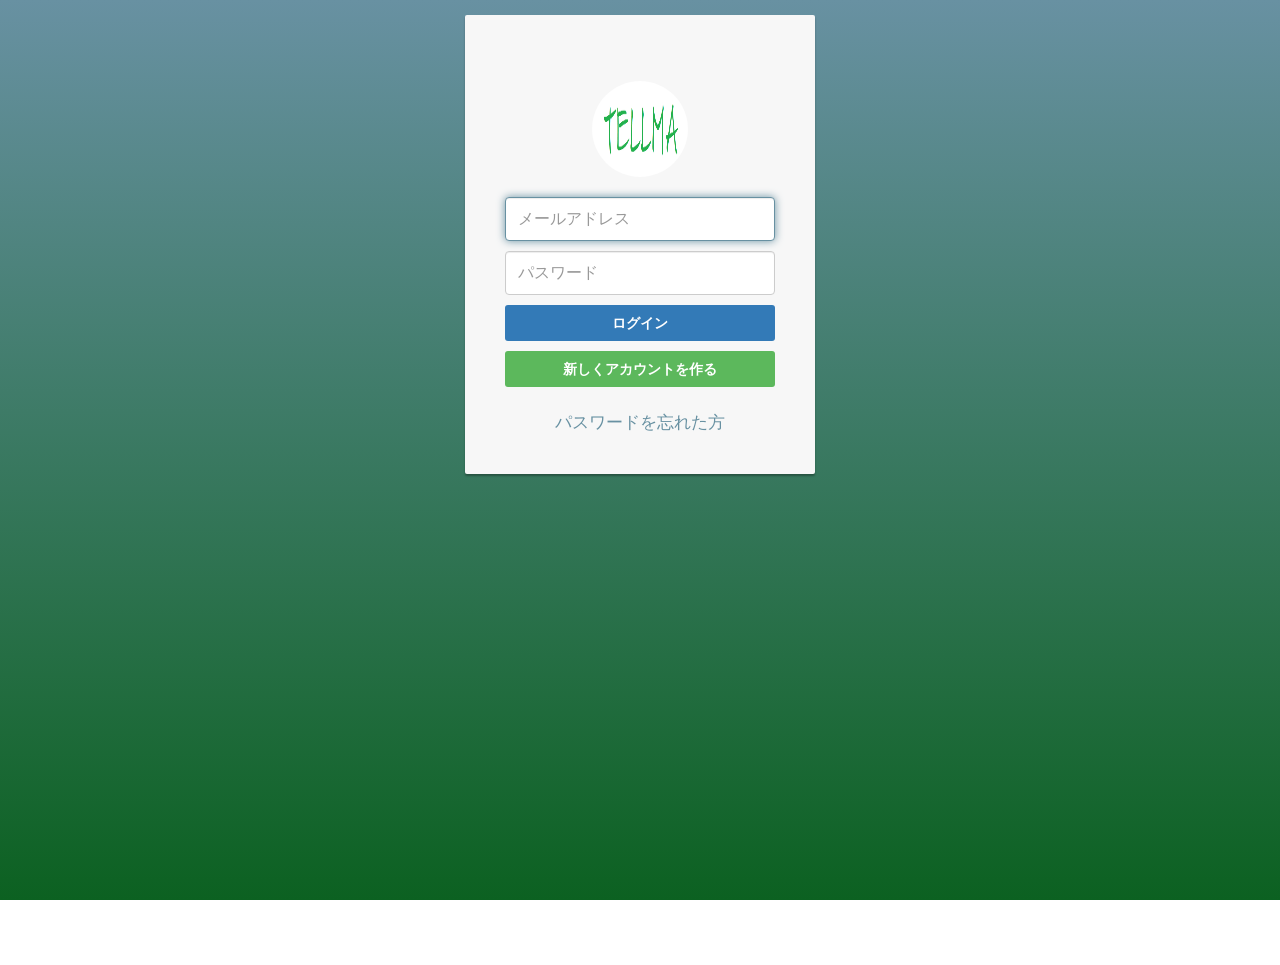
==== commit a5cb0642: "bootstrap.social.css を追加してこいつを使ってindex.htmlに連携ボタンをつけた。 また、index.htmlにrent-seedもつけた。" ====
--- a/www/index.html
+++ b/www/index.html
@@ -23,11 +23,12 @@
     <link rel="stylesheet" href="components/loader.css">
     <link rel="stylesheet" href="lib/onsenui/css/onsenui.css">
     <link rel="stylesheet" href="lib/onsenui/css/onsen-css-components.css">
-    <link rel="stylesheet" href="lib/jquery/jquery.switch.css">
-    <link rel="stylesheet" href="lib/jquery/jquery.switch.theme.css">
+    <!--<link rel="stylesheet" href="lib/jquery/jquery.switch.css">
+    <link rel="stylesheet" href="lib/jquery/jquery.switch.theme.css">-->
     <link rel="stylesheet" href="lib/bootstrap/bootstrap.css">
     <link rel="stylesheet" href="css/style.css">
     <link rel="stylesheet" href="css/login.css">
+    <link rel="stylesheet" href="lib/bootstrap/bootstrap-social.css">
 		<!-- Tuyen san -->
 	  <link rel="stylesheet" href="css/font-awesome.css">
 	  <link rel="stylesheet" href="css/style-chat.css">
@@ -89,6 +90,7 @@
   <ons-template id="rent.html">
     <ons-page>
       <ons-list id="rent-lists">
+        <!--
         <ons-list-item class="rent-list" onclick="rentContent()">
           <div class="left"><ons-icon class="list__item__thumbnail" icon="ion-android-bicycle" size="2x"></ons-icon></div>
           <div class="center"><span class="list__item__title">空気入れ貸してください～～</span>
@@ -103,6 +105,11 @@
           <div class="left"><ons-icon class="list__item__thumbnail" icon="ion-battery-charging" size="2x"></ons-icon></div>
           <div class="center"><span class="list__item__title">充電器借してください！</span>
           <span class="list__item__subtitle">場所：名古屋工学院専門学校　iPhone用のおねがいします！</span></div>
+        </ons-list-item>-->
+        <ons-list-item class="rent-list rent-list-seed" style="display:none" onclick="rentDetail()">
+          <div class="left"><ons-icon class="list__item__thumbnail" icon="ion-android-bicycle" size="2x"></ons-icon></div>
+          <div class="center"><span class="list__item__title"></span>
+          <span class="list__item__subtitle"></span></div>
         </ons-list-item>
       </ons-list>
       <ons-fab position="bottom right" onclick="popOpen('page/rent/rent-write.html')">
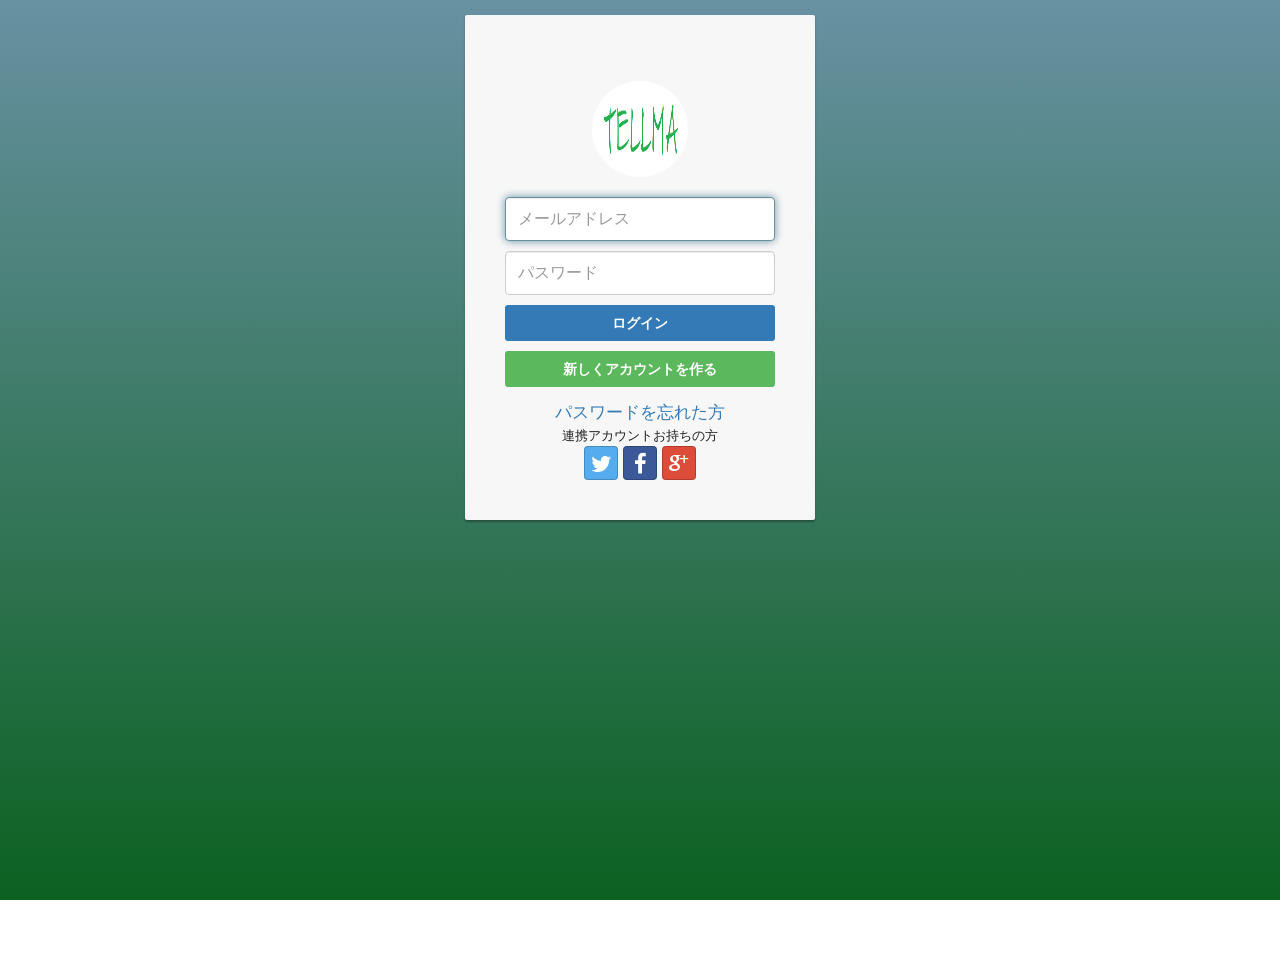
==== commit 3f979753: "サンプル使わずに自分で実装することにした。依存性が糞" ====
--- a/www/index.html
+++ b/www/index.html
@@ -4,6 +4,9 @@
     <meta charset="utf-8">
     <meta name="viewport" content="width=device-width, initial-scale=1, maximum-scale=1, user-scalable=no">
     <meta http-equiv="Content-Security-Policy" content="default-src * data:; style-src * 'unsafe-inline'; script-src * 'unsafe-inline' 'unsafe-eval'">
+    
+    <script src="lib/socket.io-client/socket.io.js"></script>
+    
     
     <script src="components/loader.js"></script>
     <script src="lib/jquery/jquery-2.1.4.min.js"></script>
@@ -14,11 +17,16 @@
     <script src="js/rent.js"></script>
     <script src="js/login.js"></script>
     <script src="js/app.js"></script>
-		<!-- Tuyen san --
+    <script src="js/notification.js"></script>
+    <script src="lib/chat.js"></script>
+
+ 
+    	<!-- Tuyen san --<!------------
   	<script type="text/javascript" src="lib/onsenui/js/angular.js"></script>
   	<script src="lib/onsenui/js/angular-onsenui.js"></script>
   	<script src="lib/socket.io-client/socket.io.js"></script>
-		<!--------------->
+		--->
+ 
 
     <link rel="stylesheet" href="components/loader.css">
     <link rel="stylesheet" href="lib/onsenui/css/onsenui.css">
